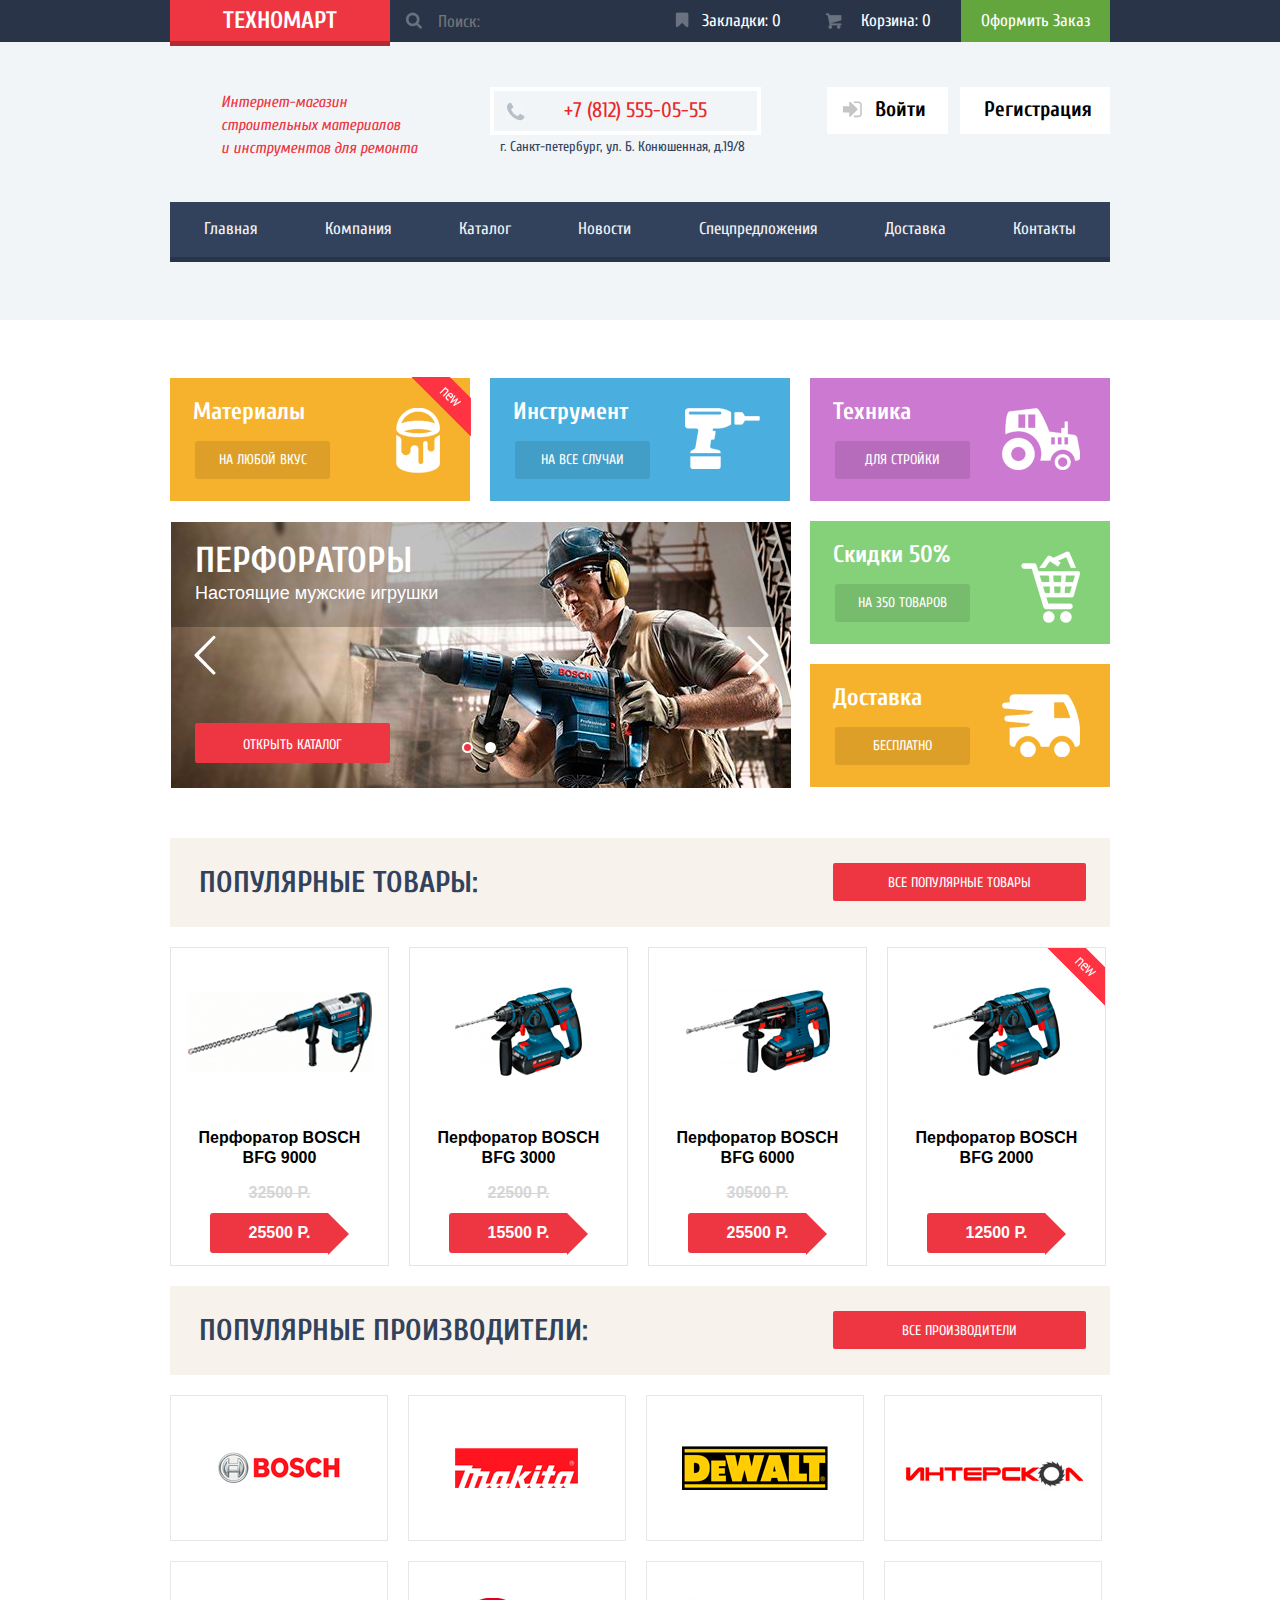
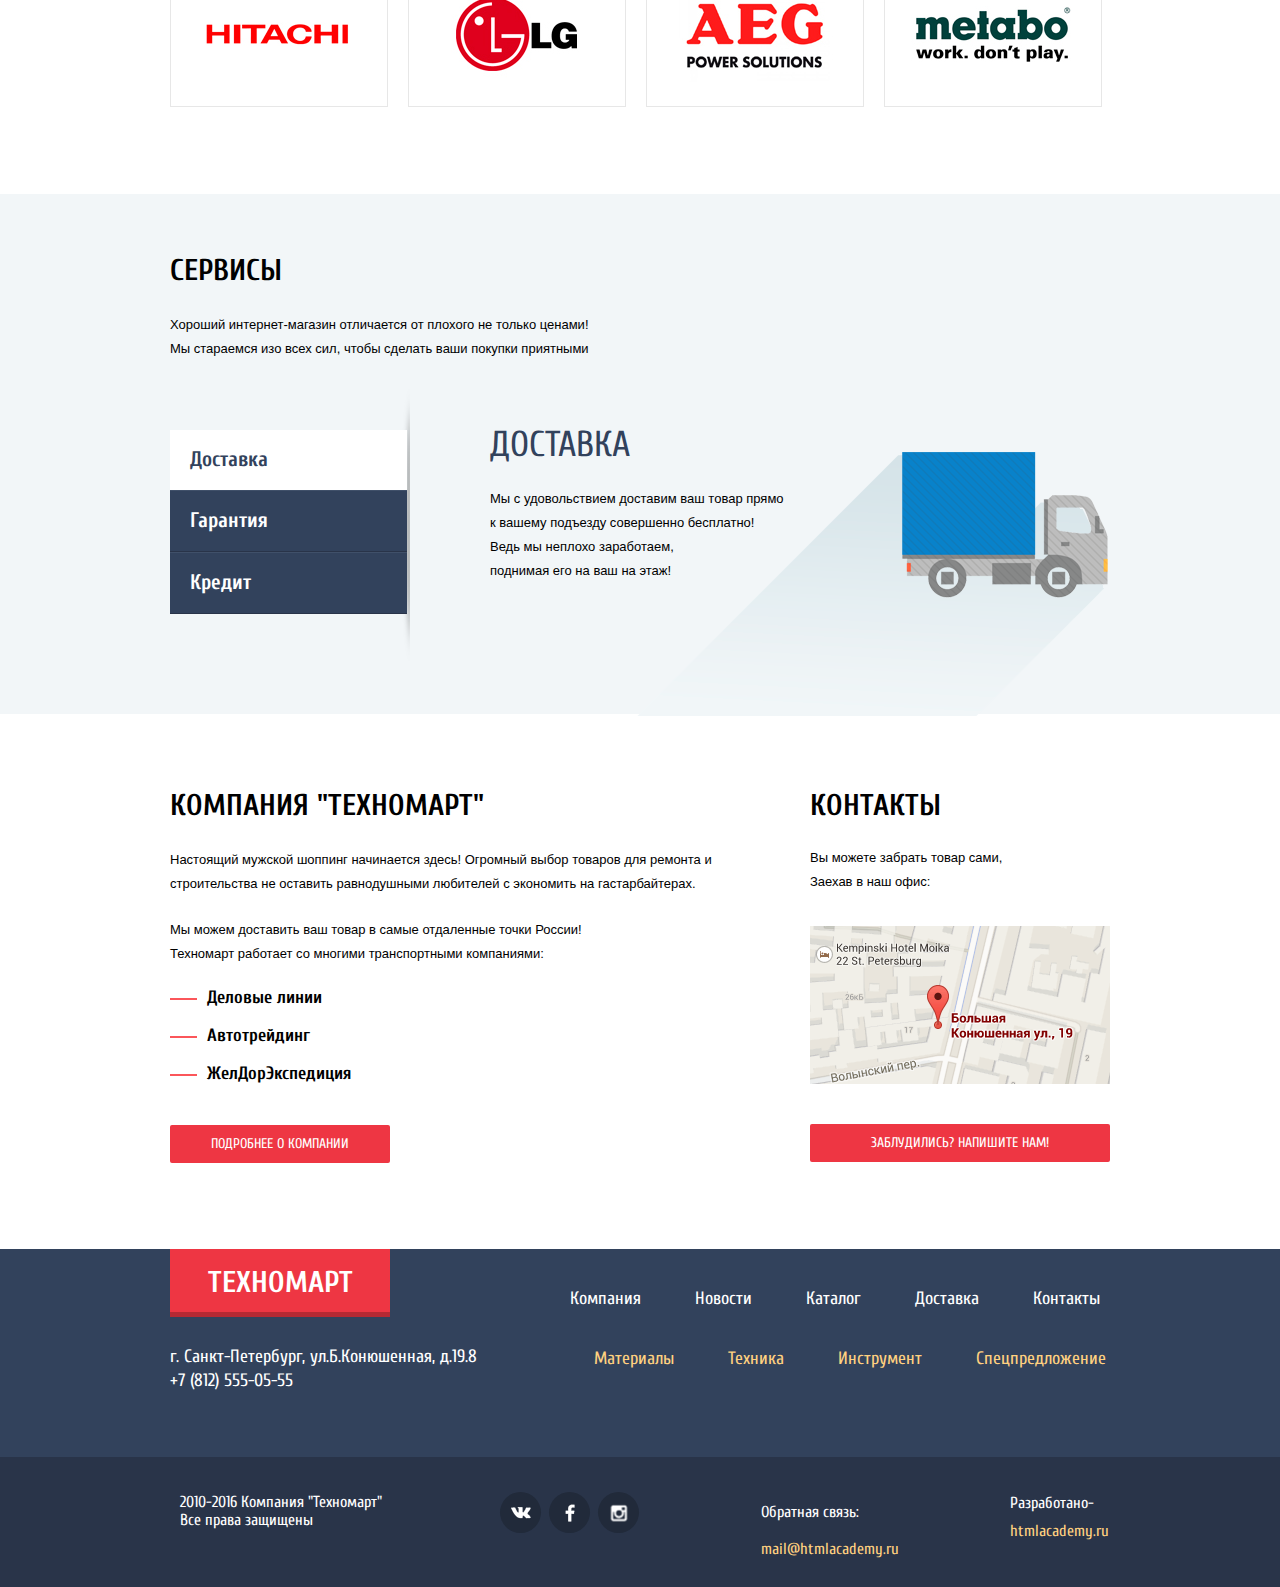
==== index.html @ aa5bd3db "модальную форму и каталог еще не отредактировала" ====
<!DOCTYPE html>
<html lang="ru">
  <head>
    <meta charset="utf-8">
    <title>Техномарт</title>
    <link href='https://fonts.googleapis.com/css?family=Cuprum:400,400italic,700,700italic' rel='stylesheet' type='text/css'>
    <link href='https://fonts.googleapis.com/css?family=PT+Sans&subset=cyrillic' rel='stylesheet' type='text/css'>
    <link rel="stylesheet" href="css/normalize.css">
    <link href="css/style.css" rel="stylesheet">
    
    
  </head>
  <body>
    <header class="header-main">
        <div class="header-top">
            <div class="container">
                <a href="#" class="header-top__logo">Техномарт</a>
                <form action="#" class="header-top__search">
                    <input type="search" placeholder="Поиск:">
                    <input type="submit">
                </form>
                <ul class="header-top__panel">
                    <li>
              <a class="header-top__bookmark" href="#top">Закладки: 0</a>
            </li>
            <li>
              <a class="header-top__basket" href="#">Корзина: 0</a>
            </li>
            <li>
              <a  class="header-top__booking" href="#">Оформить Заказ</a>
            </li>
                </ul>
            </div>
      </div>
            <div class="container clearfix">
                <div class="header-middle__summary">Интернет-магазин<br>строительных материалов<br>и инструментов для ремонта
                </div>
                <div class="header-middle__contact">
                    <div class="header-middle__phone">+7 (812) 555-05-55</div>
                      <p>г. Санкт-петербург, ул. Б. Конюшенная, д.19/8</p>
                    </div>
                <div class="header-middle__making">
                    <div class="header-middle__user">
                      <a href="#"><i class="icon-enter"></i>Войти</a>
                      <a href="#">Регистрация</a>
                    </div>
                </div>
            </div>
        <div class="container">
              <nav class="main-navigation clearfix">
            <ul>
              <li>
                <a href="#">Главная</a>
              </li>
              <li>
                <a href="#">Компания</a>
              </li>
              <li>
                <a href="#">Каталог</a>
              </li>
              <li>
                <a href="#">Новости</a>
              </li>
              <li>
                <a href="#">Спецпредложения</a>
              </li>
              <li>
                <a href="#">Доставка</a>
              </li>
              <li>
                <a href="#">Контакты</a>
            </li>
            </ul>
          </nav>
        </div>
    </header>
    <main class="main-content">
        <div class="container">
        <div class="main-tabs clearfix">
          <div class="main-tabs__left">
              <div class="foto-block__buttons">
                <div class="label">новинка</div>
                <p>Материалы</p>
                <a href="#" class="slogan">На любой вкус</a>
                <img class="button__icon" src="img/fotopickhe-img/bucket.png" width="44" height="65">
              </div>
              <div class="foto-block__buttons">
                <p>Инструмент</p>
                <a href="#" class="slogan">На все случаи</a>
                <img class="button__icon" src="img/fotopickhe-img/drill.png" width="75" height="61">
              </div>
              <div class="foto-block__slider">
                <input type="radio" id="btn-1" name="toggle" checked>
                <input type="radio" id="btn-2" name="toggle">
                <input type="radio" id="btn-3" name="toggle">
                <input type="radio" id="btn-4" name="toggle">
                <div class="slider__paginator">
                  <label for="btn-3"></label>
                  <label for="btn-4"></label>
                </div>
                <div class="slider-controls">
                  <label for="btn-1"></label>
                  <label for="btn-2"></label>
                </div>
                <div class="slider__items">
                  <div class="slider__item">
                    <div class="catalog__info">
                      <h2>ПЕРФОРАТОРЫ</h2>
                      <p>Настоящие мужские игрушки</p>
                    </div>
                      <a href="#" class="btn reveal">Открыть каталог</a>
                  </div>
                  <div class="slider__item">
                    <div class="catalog__info">
                      <h2>Дрели</h2>
                      <p>Соедям на радость</p>
                    </div>
                      <a href="#" class="btn reveal">Открыть каталог</a>
                  </div>
                </div>
              </div>
          </div>
          <div class="main-tabs__right">
            <div class="foto-block__buttons">
                <p>Техника</p>
                <a href="#" class="slogan">Для стройки</a>
                <img class="button__icon" src="img/fotopickhe-img/tractor.png" width="78" height="62">
            </div>    
            <div class="foto-block__buttons">
                <p>Скидки 50%</p>
                <a href="#" class="slogan">На 350 товаров</a>
                <img class="button__icon" src="img/fotopickhe-img/pannier.png" height="72" width="59">
            </div>
            <div class="foto-block__buttons">
                <p>Доставка</p>
                <a href="#" class="slogan">бесплатно</a>
                <img class="button__icon" src="img/fotopickhe-img/car.png" height="63" width="78">
            </div>
          </div>
        </div>
            <div class="main-h2">
                <h2>Популярные товары:</h2>
          <a href="#" class="btn">Все популярные товары</a>
            </div>
            <div class="main-catalog__items">
                <article class="catalog__item">
                  <div class="item__actions">
                    <a class="buy" href="#">КУПИТЬ</a>
                    <a class="bookmark" href="#">В ЗАКЛАДКИ</a>
                  </div>
                  <div class="image"><img src="img/catalog-img1/prod-image1.jpg" height="168" width="218"></div>
                  <a class="name-company" href="#">Перфоратор BOSCH<br>BFG 9000</a>
                  <div class="item__old-price">32500 P.</div>
                  <div class="item__price">25500 P.</div>
                </article>
                <article class="catalog__item">
                  <div class="item__actions">
                    <a class="buy" href="#">КУПИТЬ</a>
                    <a class="bookmark" href="#">В ЗАКЛАДКИ</a>
                  </div>
                    <div class="image"><img src="img/catalog-img1/prod-image2.jpg" height="168" width="218"></div>
                    <a class="name-company" href="#">Перфоратор BOSCH<br>BFG 3000</a>
                    <div class="item__old-price">22500 P.</div>
                    <div class="item__price">15500 P.</div>
                </article>
                <article class="catalog__item">
                  <div class="item__actions">
                    <a class="buy" href="#">КУПИТЬ</a>
                    <a class="bookmark" href="#">В ЗАКЛАДКИ</a>
                  </div>
                    <div class="image"><img src="img/catalog-img1/prod-image3.jpg" height="168" width="218"></div>
                    <a class="name-company" href="#">Перфоратор BOSCH<br>BFG 6000</a>
                    <div class="item__old-price">30500 P.</div>
                    <div class="item__price">25500 P.</div>
                </article>
                <article class="catalog__item">
                    <span class="label">NEW</span>
                    <div class="item__actions">
                      <a class="buy" href="#">КУПИТЬ</a>
                      <a class="bookmark" href="#">В ЗАКЛАДКИ</a>
                    </div>
                      <div class="image"><img src="img/catalog-img1/prod-image2.jpg" height="168" width="218"></div>
                      <a class="name-company" href="#">Перфоратор BOSCH<br>BFG 2000</a>
                      <div class="item__old-price"></div>
                      <div class="item__price">12500 P.</div>
                </article>
            </div>
            <div class="main-h2">
                <h2>Популярные производители:</h2>
                <a href="#" class="btn">Все производители</a>
            </div>
            <div class="main-manufactures">
                <div class="main-manufactures__branded-sign">
                    <a href="#"><img src="img/manufactur-img/manuf-img1.jpg" height="105" width="180" alt="Bosch" ></a>
                </div>
                <div class="main-manufactures__branded-sign">
                    <a href="#"><img src="img/manufactur-img/manuf-img2.jpg" height="105" width="180" alt="Makita" ></a>
                </div>
                <div class="main-manufactures__branded-sign">
                    <a href="#"><img src="img/manufactur-img/manuf-img3.jpg" height="105" width="180" alt="DeWalt" ></a>
                </div>
                <div class="main-manufactures__branded-sign">
                    <a href="#"><img src="img/manufactur-img/manuf-img4.jpg" height="105" width="180" alt="Интерскол" ></a>
                </div>
                <div class="main-manufactures__branded-sign">
                    <a href="#"><img src="img/manufactur-img/manuf-img5.jpg" height="105" width="180" alt="HITACHI" ></a>
                </div>
                <div class="main-manufactures__branded-sign">
                    <a href="#"><img src="img/manufactur-img/manuf-img6.jpg" height="105" width="180" alt="LG" ></a>
                </div>
                <div class="main-manufactures__branded-sign">
                    <a href="#"><img src="img/manufactur-img/manuf-img7.jpg" height="105" width="180" alt="AEG" ></a>
                </div>
                <div class="main-manufactures__branded-sign">
                    <a href="#"><img src="img/manufactur-img/manuf-img8.jpg" height="105" width="180" alt="METABO" ></a>
                </div>
            </div>
        </div>  
        <div class="main-services clearfix">
          <div class="container">
            <div class="services__descr">
              <h2>Сервисы</h2>
                        <p>Хороший интернет-магазин отличается от плохого не только ценами!<br>Мы стараемся изо всех сил, чтобы сделать ваши покупки приятными</p>
            </div>
            <div class="services__menu">
                           <input type="radio" id="btn-5" name="switch" checked>
                           <input type="radio" id="btn-6" name="switch">
                           <input type="radio" id="btn-7" name="switch">
                        <div class="services-controls">
                           <label for="btn-5">Доставка</label>
                           <label for="btn-6">Гарантия</label>
                           <label for="btn-7">Кредит</label>
                        </div>    
            
              <div class="services__items clearfix">
                <div class="services__item">
                            <h2>ДОСТАВКА</h2>
                            <p>Мы с удовольствием доставим ваш товар прямо<br>к вашему подъезду совершенно бесплатно!<br>Ведь мы неплохо заработаем,<br>поднимая его на ваш на этаж!</p>
                            <img src="img/services-img/shedow.png" class="shedow">
                            <img src="img/services-img/shipping.png" height="146" width="206" class="figure">
                </div>
                <div class="services__item">
                          <h2>ГАРАНТИЯ</h2>
                          <p>Если купленный у нас товар поломается или заискрит,<br>а также в случае пожара, справоцированного его возгаранием,<br>вы всегда можете быть уверены в нашей гарантии. Мы обменяем<br>сгоревший товар на новый.<br>Дом уже востановите как-нибудь сами.</p>
                          <img src="img/services-img/shedow2.png" class="shedow">
                          <img src="img/services-img/100.png" height="172" width="170" class="figure">
                </div>
                <div class="services__item">
                          <h2>КРЕДИТ</h2>
                          <p>Залесть в долговую яму стало проще!<br>Кредитные консультанты придут вам на помощь.</p>
                          <a href="#" class="btn application">отправить заявку</a>
                          <img src="img/services-img/shedow3.png" class="shedow">
                          <img src="img/services-img/mani.png" height="184" width="181" class="figure">
                </div>
              </div>
            </div>
              
          </div>
        </div>
            <section lass="clearfix">
                <div class="container">
                    <div class="main__left-block main__about-company">
                        <h2>КОМПАНИЯ "ТЕХНОМАРТ"</h2>
                <p>Настоящий мужской шоппинг начинается здесь! Огромный выбор товаров для ремонта и<br> строительства не оставить равнодушными любителей с экономить на гастарбайтерах.</p>
                <p>Мы можем доставить ваш товар в самые отдаленные точки России!<br>Техномарт работает со многими транспортными компаниями:</p>
                <ul class="list-styled">
                  <li>
                    <a href="#">Деловые линии</a>
                  </li>
                  <li>
                    <a href="#">Автотрейдинг</a>
                  </li>
                  <li>
                    <a href="#">ЖелДорЭкспедиция</a>
                  </li>
                </ul>
                  <a class="btn compani" href="#">ПОДРОБНЕЕ О КОМПАНИИ</a>
                    </div>
                    <div class="main__right-block">
                        <h2>КОНТАКТЫ</h2>
                        <p>Вы можете забрать товар сами,<br>Заехав в наш офис:</p>
                        <img class="js-open-map" src="img/map.png" height="158" width="300" ait="Карта">
                        <a class="btn write_us" href="#">ЗАБЛУДИЛИСЬ? НАПИШИТЕ НАМ!</a>
                    </div>
                </div>
            </section>
    </main>
    <footer class="main-footer">
        <div class="container  clearfix">
            <div class="contact-information">
                <a href="#" class="contact-information__logo">Техномарт</a>
                <div class="contact-information__address">г. Санкт-Петербург, ул.Б.Конюшенная, д.19.8<br>+7 (812) 555-05-55</div>
            </div>
            <div class="main-footer__menu clearfix">
                <div class="main-footer__menu__top">
                    <ul>
                        <li>
                            <a href="#">Компания</a>
                        </li>
                        <li>
                            <a href="#">Новости</a>
                        </li>
                        <li>
                            <a href="#">Каталог</a>
                        </li>
                        <li>
                            <a href="#">Доставка</a>
                        </li>
                        <li>
                            <a href="#">Контакты</a>
                        </li>
                    </ul>
                </div>
                <div class="main-footer__menu__bottom">
                    <ul>
                        <li>
                            <a href="#">Материалы</a>
                        </li>
                        <li>
                            <a href="#">Техника</a>
                        </li>
                        <li>
                            <a href="#">Инструмент</a>
                        </li>
                        <li>
                            <a href="#">Спецпредложение</a>
                        </li>
                    </ul>
                </div>
            </div>
        </div>
        <div class="bottom-footer clearfix">
            <div class="container">
                <div class="bottom-footer__informaition">
                    <p>2010-2016 Компания "Техномарт"<br>
            Все права защищены</p>
                </div>
                <div class="informaition__share">
            <a class="social social-vk" href="#"></a>
            <a class="social social-fb" href="#"></a>
            <a class="social social-in" href="#"></a>
                </div>
                <div class="informaition__contact">
                    <p>Обратная связь:</p>
            <a href="#">mail@htmlacademy.ru</a>
                </div>
                <div class="informaition__author">
                    <p>Разработано-</p>
            <a href="#">htmlacademy.ru</a>
                </div>
            </div>
        </div>
    </footer>
      <div class="modal-content">
        <button class="modal-content__close" type="button" title="Закрыть">Закрыть</button>
        <form class="" action="#" method="post">
          <div class="modal-content__top">
            <div class="modal-content__login">
              <p>Ваше имя:</p>
              <input type="text" name="login-name" placeholder="Представтесь пожалуйста" required>
            </div>
            <div class="modal-content__email">
              <p>Ваш e-mail:</p>
              <input type="email" name="email" placeholder="Для отправки ответа" required>
            </div>
           
            <div class="modal-content__letter">
              <p>Текст письма:</p>
              <textarea name="letter" cols="63" rows="5" placeholder="В свободной форме"></textarea> 
            </div>
          </div>
          <div class="modal-content__lower">
            <button class="btn modal-content__send" type="submit" title="Отправить">Отправить</button>
          </div>
        </form>
      </div>
      <div class="modal-big-map">
          <div class="map1">
            <image src="img/maps-img/map1.jpg" width="970" height="476"> 
          </div>
          <div class="map2">
            <image src="img/maps-img/map2.jpg" width="970" height="476">
          </div>
          <button class="big-map-close" type="button" title="Закрыть">Закрыть</button> 
      </div>
      <script src="js/modal.js"></script>
  </body>
---- css/style.css ----
html,
body {
	min-width: 1122px;
	margin: 0;
    padding: 0;
    font-size: 16px;
	line-height: 23px;
    font-weight: normal;
    font-family: "Cuprum","PT Sans", "Arial", sans-serif;
}

.clearfix::after {
  content: "";

  display: table;
  clear: both;
}
.container {
	width: 940px;
	padding: 0 10px;
    margin: 0 auto;
}
/*css для index*/
.header-main {
	min-height: 320px;
	margin-bottom: 58px;
	background-color: #f1f5f7;
}.header-top {
	height: 42px;
	margin-bottom: 40px;
	background-color: #293449;
}
.header-top__logo {
	float: left;
	display: block;
	width: 220px;
	height: 32px;
	font-size: 24px;
	line-height: 24px;
	font-weight: bold;
	padding-top: 9px;
	text-decoration: none;
	text-align: center;
	text-transform: uppercase;
	color: #ffffff;
	background-color: #ee3643;
	border-bottom: 5px solid #b52933;
}
.header-top__logo:hover {
	background-color: #ca2c37;
	border-bottom: 5px solid #9a212a;
}
.header-top__logo:active {
	background-color: #ba2732;
	border-bottom: 5px solid #8e1e26;
}
.header-top__search {
	float: left;
	position: relative;
	font-size: 17px;
	line-height: 18px;
	
}
.header-top__search input[type="submit"] {
    position: absolute;
    top: 12px;
    left: 15px;
    padding-top: 13px;
    padding-left: 15px;
    text-indent: -1000px;
    background: #293449 url("../img/sprite/sprite.png") no-repeat;
    width: 17px;
    height: 17px;
    background-position: -5px -293px;
    border: none;
    opacity: 0.3;
 }
   
.header-top__search input[type="search"] {
	height: 42px;
	width: 247px;
	padding-left: 48px;
	outline: none;
	font-size: 17px;
	line-height: 18px;
	font-family: "Cuprum", "Arial", sans-serif;
    font-weight: normal;
	background-color: #293449;
	border: none;
	color: #fff;
}

.header-top__search input[type="search"]:hover {
	background-color: #212a3a;
	opacity: 1;
}

.header-top__search input[type="search"]:focus {
	background-color: #fff;
	color: #000;
}

input[type="search"]:hover + input[type="submit"] {
	width: 17px;
    height: 17px;
	background: #212a3a url("../img/sprite/sprite.png") no-repeat;/*#293449*/
	background-position: -5px -293px;
    opacity: 1; 
}
input[type="search"]:focus + input[type="submit"] {
	width: 17px;
    height: 17px;
	background: #fff url("../img/sprite/sprite.png") no-repeat;
    background-position: -5px -320px;
	opacity: 1; 
	
}
.header-top__panel {
	float: right;
	list-style: none;
    font-size: 0;
    padding:0;
}
.header-top__panel li {
	display: inline-block;
	font-size: 17px;
	line-height: 18px;
	vertical-align: top;
	
}
.header-top__panel a {
	display: block;
	position: relative;
	height: 42px;
	box-sizing: border-box;
	padding-top: 12px;
	padding-right: 30px;
    padding-left: 50px;
	color: #ffffff;
	text-decoration: none;
	background-color: #293449;
	
}
.header-top__panel .active-basket a {
	background-color: #ee3643;
	padding-right: 18px;
}
.header-top__panel a:hover {
	background-color: #212a3a;
}
.header-top__panel a:active{
	color: #85898f;
	background-color: #161d29;
}

.header-top__panel .header-top__booking {
	padding-left: 20px;
	padding-right: 20px;
	background-color: #63a63e;
}
.header-top__panel .header-top__booking:hover {
	background-color: #5fbb2d;
}
.header-top__panel .header-top__booking:active {
	color: #a4bf94;
	background-color: #518534;
}
.header-top__bookmark::before {
	content: "";
	position: absolute;
	top: 12px;
	left: 23px;
	width: 14px;
    height: 16px;
	background: #293449 url("../img/sprite/sprite.png") no-repeat; 
	background-position: -5px -31px;
	opacity: 0.3;
}
.header-top__basket::before {
	content: "";
	position: absolute;
	top: 13px;
	left: 14px;
	width: 17px;
    height: 16px;
	background: #293449 url("../img/sprite/sprite.png") no-repeat; 
	background-position: -5px -5px;
    opacity: 0.3;
}
.active-basket .header-top__basket::before  {
	content: "";
	position: absolute;
	top: 14px;
	left: 14px;
	width: 17px;
    height: 16px;
	background: #ee3643 url("../img/sprite/sprite.png") no-repeat;
    background-position: -5px -5px;
    opacity: 0.3;
}
.header-top__bookmark:hover::before {
    opacity: 1;
}
.header-top__basket:hover::before  {
	background-color: #212a3a;
	opacity: 1;
}
.active-basket .header-top__basket:hover::before {
	background-color: #212a3a;
}
.active-basket .header-top__basket:active::before {
	background-color: #161d29;
}
.header-top__bookmark:active::before {
    opacity: 0.3;
    color: #73777f;
}
.header-top__basket:active::before  {
    opacity: 0.3;
    color: #73777f;
}
.header-middle__summary {
	float: left;
	width: 280px;
	min-height: 110px;
	box-sizing: border-box;
	padding-top: 9px;
	padding-left: 51px;
	margin-right: 20px; 

	font-size: 16px;
	line-height: 23px;
	font-family: "Cuprum", "Arial", sans-serif;
	font-style: italic;
	color: #ee3643;
	
}
.header-middle__contact {
	float: left;
	width: 300px;
	min-height: 120px;
	margin-right: 20px;
	font-size: 14px;
    line-height: 24px;
	
}
.header-middle__phone {
	position: relative;
	display: block;
	width: 173px;
	height: 31px;
	padding-left: 70px;
	padding-right: 20px;
	margin-left: 20px;
	margin-top: 5px;
	font-size: 21px;
	line-height: 20px;
	padding-top: 9px;
	border: 4px solid #ffffff;
	color: #e9292a;
}
.header-middle__phone::before {
	content: "";
	position: absolute;
	top: 11px;
	left: 12px;
	width: 19px;
    height: 19px;
	background: #f2f6f8 url("../img/sprite/sprite.png");
	background-position: -5px -242px;
	
}
.header-middle__contact p {
	font-size: 14px;
	line-height: 24px;
	margin: 0;
	padding: 0;
	padding-left: 30px;
	color: #32425c;
}
.header-middle__making {
	float: right;
	width: 307px;
	min-height: 120px;
	font-size: 0;
   
}

.header-middle__user {
	float: right;
	font-size: 21px;
    line-height: 18px;
    margin-top: 5px;

}
.header-middle__user a {
	display: inline-block;
	vertical-align: top;
	position: relative;
	width: 73px;
	height: 34px;
	font-size: 21px;
	line-height: 18px;
	font-family: "Cuprum", "Arial", sans-serif;
	font-weight: bold;
	padding-left: 48px;
	padding-top: 13px;
	margin-right: 7px;

	text-decoration: none;
	color: #000000;
	background-color: #ffffff;
}
.header-middle__user a:last-child {
	width: 126px;
	padding-left: 24px;
	margin-right: 0;
}
.header-middle__user a:hover {
    color: #f0515c;
}
.header-middle__user a:active {
    color: #b2b2b2;
}
.header-middle__user .icon-enter::before {
	content: "";
	position: absolute;
	top: 14px;
	left: 15px;
	background: #fff url("../img/sprite/sprite.png") no-repeat;
	width: 20px;
    height: 17px;
    background-position: -5px -134px;
	
}
.header-middle__user a:nth-child(1):hover .icon-enter::before {
	content: "";
	position: absolute;
	top: 14px;
	left: 14px;
	width: 20px;
    height: 17px;
	background: #fff url("../img/sprite/sprite.png") no-repeat;
	background-position: -5px -161px;
	
}
.header-middle__user a:nth-child(1):active .icon-enter::before {
	content: "";
	position: absolute;
	top: 14px;
	left: 14px;
	background: #fff url("../img/sprite/sprite.png") no-repeat;
	width: 20px;
    height: 17px;
    background-position: -5px -134px;
	
}
.header-middle__users {
	position: relative;
	width: 307px;
	color: #000000;
	background-color: #ffffff;
}
.user-man {
	float: left;
    width: 240px;
    height: 47px;
    color: #000000;
	background-color: #ffffff;
}
.user-logout {
	float: right;
    width:  60px;
    background-color: #ffffff;
}
.user-man p {
	padding-left: 46px;
	
	padding-top: 14px;
    padding-bottom: 15px;
	margin: 0px;
	font-size: 21px;
	line-height: 18px;
	font-family: "Cuprum", "Arial", sans-serif;
	box-sizing: border-box;
	
}
.user-man:active p {
	color: #b2b2b2;
}
.user-man .icon-man {
    content: "";
    position: absolute;
    top: 14px;
    left: 14px;
    width: 20px;
    height: 18px;
    background: #fff url("../img/sprite/sprite.png");
    background-position: -5px -347px;
}    
.user-logout .icon-logout {
	content: "";
    position: absolute;
    top: 15px;
    right: 10px;
    width: 21px;
    height: 17px;
    background: #fff url("../img/sprite/sprite.png");
    background-position: -5px -188px;
    
}
.user-man:hover .icon-man {
    content: "";
    position: absolute;
    top: 14px;
    left: 14px;
    width: 20px;
    height: 18px;
    background: #fff url("../img/sprite/sprite.png");
    background-position: -5px -375px;
    
}
.user-logout:hover .icon-logout {
	content: "";
    position: absolute;
    top: 15px;
    right: 10px;
    width: 21px;
    height: 17px;
    background: #fff url("../img/sprite/sprite.png");
    background-position: -5px -215px;

}

.user-man:active .icon-man {
    content: "";
    position: absolute;
    top: 14px;
    left: 14px;
    width: 20px;
    height: 18px;
    background: #fff url("../img/sprite/sprite.png");
    background-position: -5px -347px;
}
.user-logout:active .icon-logout {
	content: "";
    position: absolute;
    top: 15px;
    right: 10px;
    width: 21px;
    height: 17px;
    background: #fff url("../img/sprite/sprite.png");
    background-position: -5px -188px;
}
.header-middle__data {
	width: 300px;
	height: 42px;
	padding: 0px;
	margin: 0px;
	
}
.header-middle__data ul {
    list-style-type: disc;
}
.header-middle__data li {
	display: inline-block;
	vertical-align: top;
	margin-left: 17px;
    margin-top: 10px;
   
}
.header-middle__data a {
	position: relative;
	padding-right: 17px;
	font-size: 16px;
	line-height: 18px;
	font-family: "Cuprum", "Arial", sans-serif;
	color: #32425c;
}
.header-middle__data a.dot::after {
	content: "";
    position: absolute;
    top: 7px;
    right: 0;
    border: 2px solid #000;
    border-radius: 50%;
}
.header-middle__data a:hover {
    color: #ee434f;
}
.header-middle__data a:active{
    color: #b7bfc8;
}
.main-navigation {
	clear: both;
	height: 55px;
	margin-bottom: 60px;
	border-bottom: 5px solid #293449;
	background-color: #32425c;
	
}
.main-navigation ul {
	display: flex;
	justify-content: space-around;
    margin: 0;
    padding: 0;
    list-style: none;
    font-size: 0;
}
.main-navigation li {
	
	font-size: 17px;
	line-height: 17px;
	vertical-align: top;
}
.main-navigation a {
	display: block;
	height: 55px;
	padding-top: 18px;
	color: #f1f1f3;
	text-decoration: none;
	padding-left: 29px;
	padding-right: 29px;
	
	box-sizing: border-box;
}

.main-navigation a:hover {
	background-color: #293449;
}
.main-navigation a:active {
	color: #8e939c;
	background-color: #1d2739;
}
.main-content {
	margin-top: 20px;
	background-color: #ffffff;
}
.main-tabs {
	
	min-height: 410px;
	margin-bottom: 50px;
	font-size:0;
	
}
.main-tabs__left {
	float: left;
	width: 620px;
}
.main-tabs__right {
	float: right;
	width: 300px;
}
.foto-block__buttons {
	display: inline-block;
	vertical-align: top;
	position: relative;
    width: 300px;
	height: 123px;
	margin-bottom: 20px;
	font-size: 14px;
	line-height: 18px;
	color: #ffffff;
}
.main-tabs__left .foto-block__buttons:first-child {
	margin-right: 20px;
	background-color: #f6b22d;
	
}
.main-tabs__left .foto-block__buttons:nth-child(2){
    background-color: #4aafde;
}
.main-tabs__right .foto-block__buttons:first-child{
    background-color: #cc79d1;
}
.main-tabs__right .foto-block__buttons:nth-child(2){
    background-color: #85d179;
}
.main-tabs__right .foto-block__buttons:last-child {
	margin-bottom: 0;
	background-color: #f6b22d;
}
.foto-block__slider {
	display: block;
	width: 621px;
	height: 267px;
	margin-right: 20px;
	
}   

.slider__items {
	display: block;
	position: relative;
	
}

.slider__item {
	width: 621px;
	height: 267px;
	background-repeat: no-repeat;
	background-position: 100% 100%;
}
.catalog__info {
    padding: 25px 0 0 25px;
}
.catalog__info h2 {
	padding: 0;
	margin: 0;
   font-size: 36px;
   line-height: 30px;
   font-family: "Cuprum", "Arial", sans-serif;
   font-weight: bold; 
   color: #fff;
}
.catalog__info p {
   font-size: 18px;
   line-height: 19px;
   font-family: "PTSans", "Arial", sans-serif; 
   margin-top: 8px;
   color: #fff;
}
.btn {
	display: block;
	text-align: center;
	text-decoration: none;
	text-transform: uppercase;
    font-size: 14px;
    line-height: 18px;
    font-family: "Cuprum", "Arial", sans-serif;
	background-color: #ee3643;
	color: #fff;
	border-radius: 2px;
}
.slider__item .reveal {
	width: 195px;
	height: 27px;
	padding-top: 13px;
	margin: 120px 0 0 25px;
}
.slider__item .btn:hover {
	background-color: #ca2c37;
}
.slider__item .btn:active{
	background-color: #ba2732;
}
.slider__item:nth-child(1) {
	background-image: url("../img/slider/slider1.jpg");
	
}
.slider__item:nth-child(2) {
	background-image: url("../img/slider/slider2.jpg");
}
.slider__item {
	display: none;
}
#btn-1:checked ~ .slider__items .slider__item:nth-child(1) {
  display: block;
}

#btn-2:checked ~ .slider__items .slider__item:nth-child(2) {
  display: block;
}
#btn-3:checked ~ .slider__items .slider__item:nth-child(1) {
  display: block;
}
#btn-4:checked ~ .slider__items .slider__item:nth-child(2) {
  display: block;
}
#btn-1:checked ~ .slider-controls label[for="btn-1"],
#btn-2:checked ~ .slider-controls label[for="btn-2"],
#btn-3:checked ~ .slider-controls label[for="btn-1"],
#btn-4:checked ~ .slider-controls label[for="btn-2"] {
	background-color: #ee3643;

}

.foto-block__slider {
	position: relative;
}
.foto-block__slider input[type="radio"] {
	display: none;
}
.slider__paginator label {
	position: absolute;
	z-index: 20;
	cursor: pointer;
}
.slider__paginator label:nth-child(1) {
	top: 114px;
	left: 24px;
	background-image: url("../img/slider/sprite.png");
	width: 22px;
    height: 40px;
    background-position: -5px -5px;
}
.slider__paginator label:nth-child(2) {
	top: 114px;
	right: 22px;
	background-image: url("../img/slider/sprite.png");
	width: 22px;
    height: 40px;
    background-position: -5px -55px;
}

.slider-controls {
	position: absolute;
	bottom: 23px;
	left: 46%;
	z-index: 20;

}

.slider-controls label {
  display: inline-block;
  width: 7px;
  height: 7px;
  margin: 0 6px;
  vertical-align: top;
  background: #fff;
  border: 2px solid white;
  border-radius: 50%;
  cursor: pointer;
}


.sprite {
    background-image: url("../img/slider/sprite.png");
    background-repeat: no-repeat;
    display: block;
}

.sprite--icon-left {
    width: 22px;
    height: 40px;
    background-position: -5px -5px;
}

.sprite--icon-right {
    width: 22px;
    height: 40px;
    background-position: -5px -55px;
}

.foto-block__buttons p {
	position: absolute;
	left: 23px;
	top: -5px;
	font-size: 24px;
	line-height: 30px;
    font-weight: bold;
}
.foto-block__buttons  .button__icon {
	position: absolute;
	top: 30px;
	right: 30px;
}
.foto-block__buttons .slogan {
	position: absolute;
	display: block;
    left: 25px;
    bottom: 22px;
    width: 135px;
    height: 28px;
    text-decoration: none;
    text-transform: uppercase;
    border-radius: 3px;
    text-align: center;
    padding-top: 10px;
    background-color: rgba(0,0,0,0.1);
    color: #fff;
 }
.foto-block__buttons .slogan:hover {
    background-color: rgba(0,0,0,0.2);
} 
.foto-block__buttons .slogan:active {
    background-color: rgba(0,0,0,0.3);
} 

.main-h2 {
    min-height: 89px;
    margin-bottom: 20px;
    font-weight: normal;
    font-family: "Cuprum","PT Sans", "Arial", sans-serif;
    background-color: #f7f3ec;
    
}
.main-h2 h2 {
	float: left;
	font-size: 30px;
	line-height: 30px;
	margin-left: 29px;
	margin-top: 30px;
	text-transform: uppercase;
	color: #32425c;
}
.main-h2 a {
	float: right;
	width: 253px;
	height: 27px;
    margin-top: 25px;
	margin-right: 24px;
	padding-top: 11px;
	border-radius: 2px;
	
}
.main-h2 a:hover {
    background-color: #ca2c37;
}
.main-h2 a:active {
    background-color: #ba2732;
}
.main-catalog__items {
	min-height: 318px;
	margin-bottom: 20px;
	font-size:0;
	background-color: #ffffff;
}
.catalog__item {
	position: relative;
	display: inline-block;
	vertical-align: top;
	width: 217px;
	height: 317px;
	font-size: 16px;
	line-height: 20px;
	font-weight: bold;
	font-family: "PTSans", "Arial", sans-serif;
	margin-right: 20px;
	border: 1px solid #e5e5e5;
	text-align: center;
	overflow: hidden;
}
.catalog__item:nth-child(4) {
	margin-right: 0;
}
.catalog__item:hover {
	box-shadow: 
	           0 0 20px 0 #eff0f1,
	           0 5px 30px 0 #cfd2d6,
	           0 10px 40px 0 #abafb8;
	
}
.label {
	position:absolute;
    top: -1px;
    right: -1px;
    width: 60px;
    height: 60px;
    text-indent: -1000px;
    overflow: hidden;
    z-index: 20;
    background: url("../img/icon-exit/label3.png") no-repeat 0 0;
}
.catalog__item a {
	display: block;
	min-height: 20px;
    padding:0 20px;
    margin-top: 7px;
    margin-bottom: 15px;
    font-size: 16px;
    text-decoration: none;
    color: #000000;
}
.item__old-price{
	height: 20px;
    margin-top: 15px;
    margin-bottom: 10px;
    text-decoration: line-through; 
    color: #d6d6d6;
}
.item__price {
	position: relative;
    width: 80px;
    margin: 10px auto;
    margin-bottom: 20px;
    padding: 10px 30px;
    color: white;
    background: #ee3643;
    border-radius: 3px;
}
.item__price:after {
	content: "";
    position: absolute;
    top: 0;
    right: -20px;
    width: 0;
    height: 0;
    border: 21px solid white;
    border-left-color: #ee3643;
}
.catalog__item .item__actions {
    display:none;
}
.catalog__item:hover .item__actions {
	display: block;
}
.main-manufactures {
	min-height: 310px;
	margin-bottom: 67px;
	font-size:0;
	
}
.main-manufactures__branded-sign {
	display: inline-block;
	vertical-align: top;
	width: 180px;
	height: 104px;
	padding: 20px 18px;
	margin-right: 20px;
	margin-bottom: 20px;
	border: 1px solid #e7e7e7;
	background-color: #ffffff;
}
.main-manufactures__branded-sign:nth-child(4n) {
	margin-right: 0;
}
.main-manufactures__branded-sign:hover {
    box-shadow: 0 0 20px 0 #eff0f1,
	            0 5px 30px 0 #cfd2d6,
	            0 10px 40px 0 #abafb8;
}
.main-manufactures__branded-sign:active {
	background-color: rgba(255,255,255,0.3);
	box-shadow: 0 0 5px 0 #eff0f1,
	            0 5px 10px 0 #cfd2d6,
	            0 5px 10px -10px #aaafb7;
}
.main-manufactures__branded-sign a {
	text-decoration: none;
}

.main-services {
	min-height: 520px;
	background-color: #f2f6f8;
}
.services__descr {
	width: 940px;
	min-height: 140px;
	margin-bottom: 15px;
	padding-top: 40px;
}
.services__descr h2 {
	font-size: 30px;
	line-height: 24px;
    color: #000000;
    font-weight: bold;
    margin-bottom: 30px;
    text-transform: uppercase;
}
.services__descr p{
	font-size: 13px;
	line-height: 24px;
	font-weight: normal;
	font-family: "PTSans", "Arial", sans-serif;
	color: #000000;
    
}

.services__menu {
	position: relative;
	width: 940px;
	padding-top: 41px;
	min-height: 231px;
	margin-right: 20px;
	margin-bottom: 46px;
	background: url("../img/services-img/line2.png") no-repeat 230px 0px;

}
.services-controls label {
	display: block;
	width: 217px;
	height: 46px;
	padding-left: 20px;
	padding-top: 14px; 
	font-size: 21px;
    line-height: 30px;
    font-family: "Cuprum", "Arial", sans-serif;
    font-weight: bold;
	
    cursor: pointer;
	border-top: 1px solid #405069;
	border-bottom: 1px solid #293449;
	color: #ffffff;
	background-color: #32425c;
}
.services__menu  label:hover {
	background-color: #293449;
}
.services__menu  label:active {
	color: #32425c;
	background-color: #ffffff;

}
.services__menu input[type="radio"] {
	display: none;
}

.services__items {
	position: absolute;
	top: 0;
	left: 300px;
	width: 620px;
	height: 271px;
	padding-top: 40px;
	margin-bottom: 46px;

}
.services__item  {
	width: 600px;
	height: 271px;
	padding-left: 20px;
	padding-top: 4px;

}
.services__item h2 {
    font-size: 36px;
	line-height: 24px;
    font-weight: normal;
    color: #32425c;
    margin-top: 0;
}
.services__item p {
    font-size: 13px;
	line-height: 24px;
    font-weight: normal;
    font-family: "PTSans", "Arial", sans-serif;
    color: #000000;
}
.services__item  .figure {
    position: absolute;
    top: 63px;
    left: 432px;
    z-index: 30;
}
.services__item:nth-child(2) .figure {
	left: 475px;
	top: 44px;
    
}
.services__item:nth-child(3) .figure {
	left: 485px;
    top: 40px;
}	   
.services__item .shedow {
	position: absolute;
	top: 66px;
	left: 167px;
	z-index: 20;
}
.services__item:nth-child(2) .shedow  {
   	top: 59px;
	left: 253px;
	
}
.services__item:nth-child(3) .shedow  {
    left: 200px;
	top: 40px;
}
.services__item .application {
	width: 195px;
	height: 28px;
	margin-top: 30px;
	padding-top: 10px;
	border-radius: 2px;
}
.services__item .application:hover {
    background-color: #ca2c37;
}
.services__item .application:active {
    background-color: #ba2732;
}
.services__item {
	display: none;
} 

#btn-5:checked ~ .services__items  .services__item:nth-child(1) {
    display: block;
}

#btn-6:checked ~ .services__items  .services__item:nth-child(2) {
    display: block;
}
#btn-7:checked ~ .services__items .services__item:nth-child(3) {
  display: block;
    
}
#btn-5:checked ~ .services-controls label[for="btn-5"],
#btn-6:checked ~ .services-controls label[for="btn-6"],
#btn-7:checked ~ .services-controls label[for="btn-7"] {
	background-color: #fff;
	color: #32425c;
	border-top: #fff;
	border-bottom: #fff;
}

.main__left-block {
	float:left;
	width: 550px;
	min-height: 450px;
	margin-right: 10px;
	padding-top: 55px;
	margin-bottom: 30px;

}
.main__left-block h2 {
	font-size: 30px;
	line-height: 24px;
	margin-bottom: 30px;
	color: #000000;
    
}
.main__left-block p {
	font-size: 13px;
	line-height: 24px;
    font-weight: normal;
    font-family: "PTSans", "Arial", sans-serif;
    margin-bottom: 22px;
    color: #000000;
}
.main__left-block p:last-child {
	margin-bottom: 20px;
}
ul.list-styled {
	padding: 0;
	margin: 0;
	margin-bottom: 10px;
	
}
.list-styled li {
	padding-left: 0;
	font-size: 18px;
	line-height: 20px;
    font-weight: bold;
    margin-bottom: 18px;
	list-style: none;
}
.list-styled a::before {
	content: "";
	position: absolute;
	top: 10px;
	left: 0;
	display: block;
	width: 25px;
	border: 1px solid #fb565a;
	
}
	
.list-styled a {
	display: block;
	position: relative;
	margin: 0 0;
	padding-left: 37px;
	text-decoration: none;
	color: #000000;
       
}
.main__left-block .compani {
    width:  220px;
    height: 28px;
    padding-top: 10px;
    margin-top: 41px;
    border-radius: 2px;
}
.main__left-block .btn-compani:hover {
    background-color: #ca2c37;
}
.main__left-block .btn-compani:active {
    background-color: #ba2732;
}
.main__right-block {
	float: right;
	width: 300px;
	min-height: 355px;
	padding-top: 55px;
	padding-left: 80px;
	
}
.main__right-block h2 {
	font-size: 30px;
	line-height: 24px;
	margin-bottom: 28px;
	color: #000000;
}
.main__right-block p {
	font-size: 13px;
	line-height: 24px;
    font-weight: normal;
    font-family: "PTSans", "Arial", sans-serif;
    margin-bottom: 32px;
    color: #000000;
}
.main__right-block .write_us {
	width: 300px;
	height: 28px;
	padding-top: 10px;
	margin-top: 33px;
	border-radius: 2px;

}
.main__right-block a:hover {
    background-color: #ca2c37;
}
.main__right-block a:active {
    background-color: #ba2732;
}
.main-footer {
	clear: both;
	background-color: #32425c;
}
.contact-information{
	float: left;
    width: 360px;
    min-height: 208px;
}
.contact-information__logo {
	display: block;
	width: 220px;
	height: 44px;
	font-size: 30px;
	line-height: 30px;
	font-family: "Cuprum", "Arial", sans-serif;
	font-weight: bold;
	padding-top: 19px;
	text-decoration: none;
	text-align: center;
	text-transform: uppercase;
	color: #ffffff;
	background-color: #ee3643;
	border-bottom: 5px solid #b52933;
}
.contact-information__address {
	font-size: 18px;
	line-height: 24px;
	padding-top: 28px;
	font-family: "Cuprum", "Arial", sans-serif;
	font-weight: normal;
	color: #ffffff;
}
.contact-information__address .phone {
	font-size: 18px;
	line-height: 24px;
	padding-top: 30px;
	font-family: "Cuprum", "Arial", sans-serif;
	font-weight: bold;
	color: #ffffff;
}

.main-footer__menu {
    float: right;
    width: 580px;
    min-height: 192px;
}
.main-footer__menu__top li {
	display: inline-block;
	margin-right: 50px;
	margin-top: 22px;
}
.main-footer__menu__top a {
	font-size: 18px;
	line-height: 24px;
	padding-top: 39px;
	font-family: "Cuprum", "Arial", sans-serif;
	font-weight: normal;
	text-decoration: none;
	color: #ffffff;
}
.main-footer__menu__top li:last-child {
	margin-right: 0;
}
.main-footer__menu__top a:hover {
	text-decoration: underline;

}
.main-footer__menu__top a:active {
	color: #929caa; 
}
.main-footer__menu__bottom li {
	display: inline-block;
	margin-right: 50px;
	margin-top: 20px;
}
.main-footer__menu__bottom a {
	font-size: 18px;
	line-height: 24px;
	padding-top: 39px;
	font-family: "Cuprum", "Arial", sans-serif;
	font-weight: normal;
	text-decoration: none;
	color: #ffd180;
}
.main-footer__menu__bottom li:last-child {
	margin-right: 0;
}
.main-footer__menu__bottom li:first-child {
	margin-left: 24px;
}
.main-footer__menu__bottom a:hover {
	text-decoration: underline;
}
.main-footer__menu__bottom a:active {
	color: #92856d;
}
.bottom-footer {
	min-height: 107px;
	background-color: #293449;
}
.bottom-footer__informaition {
	float: left;
	width: 320px;
	height: 75px;
	margin-left: 10px;
	/*margin-top: 12px;
	margin-right: 60px;*/
    

}
.bottom-footer__informaition p {
	font-size: 16px;
	line-height: 18px;
	font-family: "Cuprum", "Arial", sans-serif;
	color: #ffffff;
	padding-top: 20px;
}
.informaition__share {
	float: left;
	width: 241px;
	height: 95px;
	margin-top:  35px; 
	
}
.informaition__share .social {
	display: inline-block;
	width: 41px;
	height: 41px;
	margin-right: 4px;
	font-size: 0;
    vertical-align: top;
    text-align: center;
    background-color: #212a3a;
    position: relative;
    border-radius: 50%

}
.informaition__share .social:hover {
    background-color: #ee3643;
}
.informaition__share .social:active {
    background-color: #ee3643;
}
.informaition__share .social::before {
	content: "";
    position: absolute;
    top: 50%;
    left: 50%;
    transform: translate(-50%,-50%);
    background-image: url("../img/sprite/sprite.png");
    background-repeat: no-repeat;
}
.social-vk::before {
	width: 20px;
    height: 12px;
    background-position: -5px -403px;
        
}
.social-fb::before {
	width: 10px;
    height: 18px;
    background-position: -5px -57px;
    
}
.social-in::before {
	width: 17px;
    height: 17px;
    background-position: -5px -107px;
    
}
.informaition__contact {
	float: left;
	width: 170px;
	height: 85px;
	margin-top: 20px;
	padding-left: 20px;
	padding-top: 10px;
	
}
.informaition__contact p {
	font-size: 16px;
	line-height: 18px;
	font-family: "Cuprum", "Arial", sans-serif;
	vertical-align: middle;
	color: #ffffff;
}
.informaition__contact a {
	font-size: 16px;
	line-height: 0px;
	font-family: "Cuprum", "Arial", sans-serif;
	margin: 0;
	vertical-align: middle;
	text-decoration: none;
	color: #ffd180;
}
.informaition__contact a:hover {
   text-decoration: underline;

}
.informaition__contact a:active {
	color: #ee3643;
}
.informaition__author {
	float: right;
	width: 100px;
	height: 85px;
	margin-top: 20px; 
	padding-left: 10px;
	padding-top: 10px;
	
}
.informaition__author p {
    font-size: 16px;
	line-height: 0px;
	font-family: "Cuprum", "Arial", sans-serif;
	vertical-align: middle;
	color: #ffffff;
}
.informaition__author a{
    font-size: 16px;
    line-height: 0px;
	font-family: "Cuprum", "Arial", sans-serif;
	margin: 0;
	vertical-align: middle;
	text-decoration: none;
	color: #ffd180;
}
.informaition__author a:hover {
    text-decoration: underline;
}
.informaition__author a:active {
    color: #ee3643;
}






/*css для inner*/
.main-content {
	padding: 0;
	margin: 0;
}
.breadcrumbs {
	min-height: 20px;
	margin-bottom: 20px;
	
}
.breadcrumbs ul {
    position: relative;
    margin: 0;
    padding: 0;

}
.breadcrumbs li {
    display: inline-block;
    position: relative;
    vertical-align: top;
    padding-right: 38px;
}
.breadcrumbs a, span {
    font-size: 13px;
    font-weight: 18px;
    font-family: "Sans", "Arial", sans-serif;
    text-decoration: none;
    color: #000000;
}
a.icon {
	display: inline-block;
    background: #fff url("../img/sprite/sprite.png") no-repeat;
    width: 15px;
    height: 12px;
    background-position: -5px -85px;
   
}
 .breadcrumbs a::after {
	content: "";
	position: absolute;
	top: 6px;
	left: 65px;
	background: url("../img/sprite/sprite.png");
	width: 8px;
    height: 12px;
    background-position: -5px -271px;
}  
.breadcrumbs a.icon::after {
	content: "";
	position: absolute;
	top: 6px;
	left: 30px;
	width: 8px;
    height: 12px;
	background: url("../img/sprite/sprite.png");
	background-position: -5px -271px;
	
	
}
.breadcrumbs a.ref::after {
	content: "";
	position: absolute;
	top: 6px;
	left: 90px;
	background: url("../img/sprite/sprite.png");
	width: 8px;
    height: 12px;
    background-position: -5px -271px;
	
}  
.topic {
	height: 90px;
	margin-bottom: 20px;
	font-size: 30px;
	line-height: 30px;
	font-weight: normal;
	font-family: "Cuprum", "Arial", sans-serif;
	color: #32425c;
	background-color: #f7f3ec;
}

.topic h1 {
	
	padding-left: 30px;
	padding-top: 28px;
}	

.catalog-filter {
	float: left;
	width: 220px;
	min-height: 1147px;
	margin-right: 20px;
	margin-bottom: 60px;
	
}
.catalog-filter .filter__h2 {
	height: 14px;
	padding: 13px 17px;
	font-size: 13px;
	line-height: 18px;
	font-family: "Sans", "Arial", sans-serif;
	color: #000000;
	background-color: #f7f3ec;
}
.catalog-filter h3 {
	font-size: 17px;
	line-height: 30px;
	font-family: "PTSans", "Arial", sans-serif;
	font-weight: bold;
	color: #000000;
	vertical-align: middle;
}
..range-filter{
    padding-top: 10px;
    margin: auto;
    margin-bottom: 10px;
}
.range-controls{
    position: relative;
    height: 80px;
    margin-bottom: 10px;
    padding: 0 30px;
    background: #f7f3ec;
    border-radius-bottom: 5px;
    overflow: hidden;
}
.scale{
    margin-top: 39px;
    height: 2px;
    background: #d7dcde;
}
.bar{
    height: 2px;
    background: #00ca74;
}
.toggle{
    position: absolute;
    top: 30px;
    left: 30px;
    width: 4px;
    height: 4px;
    border: 8px solid white;
    background: #ababab;
    cursor: pointer;
    border-radius: 50%;
}
.min-toggle{
    left: 20px;
}
.max-toggle{
    left:165px;
}
.price-controls {
	color: #000000;
}
.price-controls input[type="text"] {
    width: 75px;
    padding: 8px 10px;
    border: none;
    background: #f7f3ec;
    font-size: 17px;
    font-family: "Sans", sans-serif;
    text-align: center;
    color: #000000;
    border-radius: 5px;
}
.min-price{
    margin-right: 25px;
}
.crease {
    border: 1px solid #ffffff;
    border-bottom: 1px solid #e5e5e5;
    margin-top: 25px;
}
.maker__group input[type="checkbox"], input[type="radio"] {
    display: none;          
}
.maker__group input[type="checkbox"]+ label, input[type="radio"]+label { 
	          
	display: block;
	margin: 17px 0; 
	position: relative;
	padding-left: 35px;         	
    font-size: 15px;
    line-height: 20px;
    font-family: "PTSans", "Arial", sans-serif;
    font-weight: normal;
    color: #000000;
    cursor: pointer;
}

.maker__group input[type="checkbox"]+label::before {
    content: "";
    position: absolute;
    top: 0;
    left: 0;
    background-image: url("../img/slider-filter/sprit-fl.png");
    background-repeat: no-repeat;
    width: 23px;
    height: 23px;
    background-position: -5px -5px;
    color: #000;
    opacity: 0.6;
}
/*.maker__group:hover  input[type="checkbox"]+label::before{
	opacity: 1;
}*/
.maker__group  input[type="checkbox"]+label:hover::before {
	opacity: 1;
}
.maker__group input[type="checkbox"]:checked + label::before{
    content: "";
    position: absolute;
    top: 0;
    left: 0;
    background-image: url("../img/slider-filter/sprit-fl.png");
    background-repeat: no-repeat;
    width: 27px;
    height: 23px;
    background-position: -5px -38px;
    color: #000;
}
.maker__group input[type="radio"]+label::before {
    content: "";
    position: absolute;
    top: 0;
    left: 0;
    background-image: url("../img/slider-filter/sprit-fl.png");
    background-repeat: no-repeat;
    width: 25px;
    height: 25px;
    background-position: -5px -71px;
    color: #000;
    opacity: 0.6;
}
.maker__group input[type="radio"]+label:hover::before {
	opacity: 1;
}
.maker__group input[type="radio"]:checked + label::before{
    content: "";
    position: absolute;
    top: 0;
    left: 0;
    background-image: url("../img/slider-filter/sprit-fl.png");
    background-repeat: no-repeat;
    width: 25px;
    height: 25px;
    background-position: -5px -106px;
    color: #000;
}
.maker__group h3 {
	font-size: 17px;
	line-height: 30px;
	font-family: "Sans", "Arial", sans-serif;
	font-weight: normal;
	color: #000000;
	margin-top: 24px;
	margin-bottom: 21px;
}
.btn-filter {
	display: block;
	width: 138px;
	height: 36px;
	margin-top: 70px;
	font-size: 13px; 
	line-height: 18px;
	font-family: "Sans", "Arial", sans-serif;
	font-weight: normal;
	border: 1px solid #e5e5e5;
	border-radius: 2px;
	background-color: #fff;
}
.catalog-content {
	float: right;
	width: 700px;
	min-height: 1147px;
	margin-bottom: 60px;
	
}
.catalog-sorting {
    height: 40px;
    margin-bottom: 20px;
    background-color: #f7f3ec;
}
.catalog-sorting__h3 {
	float: left;
	margin-left: 10px;
	margin-top: 12px;
	font-size: 13px;
	line-height: 18px;
	font-family: "Sans", "Arial", sans-serif;
	font-weight: normal;
	color: #000000;
}
.catalog-sorting ul {
	padding: 0 0 0 130px;
	margin: 0;
	float: left;
	margin-top: 10px;
}
.catalog-sorting li {
	display: inline-block;
	vertical-align: top;
    margin-right: 60px;
}
.catalog-sorting li:last-child {
	margin-right: 0;
}

.catalog-sorting a {
	text-decoration: none;
	text-transform: uppercase;
    font-size: 13px;
	line-height: 18px;
	font-family: "Sans", "Arial", sans-serif;
	color: #acaaa5;
	border-bottom: 1px dotted #ee3643;
}
.catalog-sorting li:first-child a {
	color: #ee3643;
	border-bottom: none;
}
.catalog-sorting a:hover {
    color: #000;
    border-bottom: 1px solid #ee3643;
} 
.catalog-sorting a:active {
    border-bottom: none;
    color: #ee3643;
}
.catalog-sorting__guides {
	float: right;
	position: relative;
	margin-top: 10px;
}
.catalog-sorting__guides a {
	display: inline-block;
	margin-right: 20px;
	
	text-decoration: none;
	border-bottom: none;
}
.catalog-sorting__guides a:first-child {
    width: 0;
    height: 0;
    border-left: 5px solid transparent;
    border-right: 5px solid transparent;
    border-bottom: 10px solid #ee3643;
}
.catalog-sorting__guides a:last-child {
    width: 0;
    height: 0;
    border-left: 5px solid transparent;
    border-right: 5px solid transparent;
    border-top: 10px solid #c6c2bd;
    border-bottom: #f7f3ec;
}
.catalog-sorting__guides a:first-child:hover{
  border-bottom: 10px solid #000;
}
.catalog-sorting__guides a:last-child:hover{
  border-top: 10px solid #000;
}
.catalog-sorting__guides a:first-child:active {
  border-bottom: 10px solid #ee3643;
}
.catalog-sorting__guides a:last-child:active {
  border-top: 10px solid #ee3643;
}
.catalog-list {
	min-height: 700px;
    margin-bottom: 52px;
    font-size:0;
    
}
.catalog-list__item {
    position: relative;
	display: inline-block;
	vertical-align: top;
	width: 217px;
	height: 320px;
	font-size: 16px;
	line-height: 20px;
	font-weight: bold;
	font-family: "Sans", "Arial", sans-serif;
	margin-right: 20px;
	margin-bottom: 20px;
	border: 1px solid #e5e5e5;
	text-align: center;
	background-color: #ffffff no-repeat 0px 50px;
	overflow: hidden;
}
.catalog-list__item:nth-child(3n) {
    margin-right: 0;
}


.catalog-list__item .flag {
    position: absolute;
    top: -1px;
    right: -1px;
    width: 60px;
    height: 60px;
    text-indent: -1000px;
    overflow: hidden;
    z-index: 20;
}
.flag-new {
    background: url("../img/icon-exit/label3.png") no-repeat 0 0;
}
.item__actions  {
    position: absolute;
    top: 0;
    left: 0;
    width: 218px;
    height: 83px;
    padding: 40px 0;
    background-color: #fff;
    z-index: 10;
}
.item__actions .buy, .item__actions .bookmark {
	position: relative;
    display: block;
    width: 129px;
    height: 18px;
    margin: 0 auto;
    margin-bottom: 7px;
    padding: 7px 0;
    border: 3px solid #63a63e;
    border-bottom-color: #367315; 
    background-color: #63a63e;
    color: #fff;
    font-size: 14px;
    line-height: 18px;
    font-weight: normal;
    font-family:"Cuprum", sans-serif;
    text-decoration: none;
    text-transform: uppercase;
    border-radius: 3px;
}
.item__actions .bookmark {
	color: #32425c;
	background: #fff;
	border-bottom-color: #63a63e;
}
.catalog-list__item .item__actions {
    display:none;
}
.catalog-list__item:hover .item__actions {
	display: block;
}
.catalog-list__item:hover {
    box-shadow: 0 0 20px 0 #eff0f1,
	            0 5px 30px 0 #cfd2d6,
	            0 10px 40px 0 #abafb8;
}
.item__actions .bookmark {
    color:#32425c;
    background:white;
    border-bottom-color:#63a63e;
}

.item__actions .buy:hover {
    background-color: #5fbb2d;
}
.item__actions .buy:active {
	background-color: #518534;
}
.item__actions .bookmark:hover  {
    border-color: #32425c;
}
.item__actions .bookmark:active {
    border-color: #c1c6ce;
}
.catalog-list__item .image {
    width:218px;
    height:168px;
    overflow: hidden;
}
.catalog-list__item .image img {
	width:218px;
    height:168px;
}
.catalog-list__item a {
	min-height: 18px;
    margin-bottom: 15px;
    font-size: 18px;
    font-weight: bold;
    font-family: "Sans", sans-serif;
    line-height: 20px;
    text-decoration: none;
    color: #000;
}
.catalog-list__item .item__price {
    position: relative;
    width: 80px;
    margin: 10px auto;
    margin-bottom: 20px;
    padding: 10px 30px;
    color: #fff;
    background: #ee3643;
    border-radius: 3px;
}
.catalog-list__item .item__price:after {
    content: "";
    position: absolute;
    top: 0;
    right: -20px;
    width: 0;
    height: 0;
    border: 20px solid #fff;
    border-left-color: #ee3643;
}
.catalog-list__item .item__old-price {
	height: 20px;
	margin-top: 15px;
	margin-bottom: 10px;
	color: #999;
	text-decoration: line-through;
}
.catalog-list__item:nth-child(3n) .item__old-price {
    
}
.main-content__paginator {
	min-width: 300px;
	min-height: 40px;
	margin-top: 30px;
}
.main-content__paginator a {
    display: inline-block;
	vertical-align: top;
    width: 8px;
    height: 14px;
    margin-right: 10px;
    padding: 13px 16px;
    font-size: 13px;
    line-height: 18px;
    font-family: "Sans", "Arial", sans-serif;
    font-weight: normal;
    text-decoration: none;
    text-align: center;
    color: #000000;
    background-color: #ffffff;
    border: 1px solid #e5e5e5;
    border-radius: 2px;
}
.main-content__paginator a:last-child {
	width: 76px;
	padding: 13px 31px;
}
.main-content__paginator .current {
	color: #ffffff;
	background-color: #ee3643;
	border: none;
}

.main-content__paginator a:hover {
	border-color: #bdc6ca;
}
.main-content__paginator a:active {
	border-color: #ee3643;
}
.catalog__little-about {
	clear: both;
	min-height: 260px;
	background-color: #f2f6f8;
}
.catalog__little-about h2 {
	padding-top: 64px;
	margin-bottom: 40px;
	font-size: 30px;
	line-height: 24px;
	font-family: "Sans", "Cuprum", "Arial", sans-serif;
	font-weight: bold;
	color: #000000;
}
.catalog__little-about p{
	font-size: 13px;
	line-height: 24px;
	font-family: "Sans", "Cuprum", "Arial", sans-serif;
	font-weight: normal;
	color: #000000;
}






/*Всплывающая форма*/

@keyframes bounce {
  0%   {
    transform: translateY(-1modal-00px);
  }
  70%  {
    transform: translateY(30px);
  }
  90%  {
    transform: translateY(-10px);
  }
  100% {
    transform: translateY(0);
  }
} 

@keyframes shake {
  0%, 100% {
    transform: translateX(0);
  }
  10%, 30%, 50%, 70%, 90% {
    transform: translateX(-10px);
  }
  20%, 40%, 60%, 80% {
    transform: translateX(10px);
  }
}


.modal-content {
	display: none;
	position: absolute;
	top: 2520px;
	left: 322px;
	min-height: 430px;
	border-top: 7px solid #ee3643;
	background-color: #fff;
	color: #000;
    box-shadow: 0 40px 40px 5px rgba(5,5,5,0.6);
    z-index: 40;
}

.modal-content__close {
	position: absolute;
	top: 2440px;
	left: 650px;
}
.modal-content__top {
	width: 460px;
	height: 270px;
	padding-right: 80px;
	padding-left: 80px;
	padding-top: 29px;
	margin-bottom: 40px;
	font-size: 18px;
	line-height: 18px;
	font-family: "Cuprum","Arial", sans-serif;
	font-weight: normal;
}
.modal-content__login {
    float: left;
    margin-right: 20px;
}
.modal-content__email {
    float: right;
   
}
.modal-content__letter {
	clear: both;

	height: 140px;
	padding-top: 20px;
	
}
input[type="text"] {
	width: 202px;
	height: 36px;
	border: 2px solid #d7dcde;
	border-radius: 2px;

}
input[type="email"] {
    width: 202px;
	height: 36px;
	border: 2px solid #d7dcde;
	border-radius: 2px;
}
input[type="textarea"] {
    width: 300px;
}
input {
	padding-left: 14px;
	font-size: 13px;
	line-height: 18px;
	font-family: "PTSans", "Arial", sans-serif;
	font-weight: normal;
}
textarea {
	padding-top: 10px;
	padding-left: 14px;
	font-size: 13px;
	line-height: 18px;
	font-family: "PTSans", "Arial", sans-serif;
	font-weight: normal;
	border: 2px solid #d7dcde;
	border-radius: 2px;

}
.modal-content__lower {
	height: 75px;
	
	padding-top: 35px;
	padding-left: 80px;
	background-color: #f1f1f1;
}
.modal-content__send {
	margin: auto auto;
	width: 480px;
	height: 38px;
	border: none;
	outline: none;
	border-radius: 2px;

}
.modal-content__send:hover {
    background-color: #b22832;
}
.modal-content__send:active {
    background-color: #b22832;
}
.modal-content__close {
	position: absolute;
    top: 15px;
    left: 610px;
	width: 22px;
    height: 22px;
    background-color: transparent;
    font-size: 0;
    border: 0;
    outline: 0;
    cursor: pointer;
}
.modal-content__close::before,
.modal-content__close::after {
  content: "";
  position: absolute;
  top: 0;
  left: 0;
  width: 19px;
  height: 3px;
  background-color: #ee3643;
  border-radius: 1px;
}
.modal-content__close::before {
  transform: rotate(45deg);
}

.modal-content__close::after {
  transform: rotate(-45deg);
}

/*Всплывающая карта*/
.modal-big-map {
	position: absolute;
	top: 2420px;
	left: 220px;
	width: 942px;
	height: 449px;
	
}
.big-map-close {
	position: absolute;
    top: 30px;
    right: 0;
	width: 22px;
    height: 22px;
    background-color: transparent;
    font-size: 0;
    border: 0;
    outline: 0;
    cursor: pointer;
}
.big-map-close::before,
.big-map-close::after {
  content: "";
  position: absolute;
  top: 10px;
  left: 0;
  width: 19px;
  height: 3px;
  background-color: #ee3643;
  border-radius: 1px;
}
.big-map-close::before {
  transform: rotate(45deg);
}

.big-map-close::after {
  transform: rotate(-45deg);
}
.modal-big-map {
  display: none;
}


.modal-big-map .map1 {
  display: none;
}
.modal-big-map .map2 {
  display: none;
}
.modal-content-show {
	display: block;
	animation: bounce 0.6s;
}
.modal-error {
  animation: shake 0.6s;
}






/*сss код для sprite*/

.sprit-fl {
    background-image: url("../img/slider-filter/sprit-fl.png");
    background-repeat: no-repeat;
    display: block;
}

.sprite--icon-check-off {
    width: 23px;
    height: 23px;
    background-position: -5px -5px;
}

.sprite--icon-check-on {
    width: 27px;
    height: 23px;
    background-position: -5px -38px;
}

.sprite--icon-circle {
    width: 25px;
    height: 25px;
    background-position: -5px -71px;
}

.sprite--icon-circle-dot {
    width: 25px;
    height: 25px;
    background-position: -5px -106px;
}




.sprite {
    background-image: url("../img/sprite/sprite.png");
    background-repeat: no-repeat;
    display: block;
}

.sprite--icon-basket {
    width: 17px;
    height: 16px;
    background-position: -5px -5px;
}

.sprite--icon-bookmark {
    width: 14px;
    height: 16px;
    background-position: -5px -31px;
}

.sprite--icon-facebook-copy {
    width: 10px;
    height: 18px;
    background-position: -5px -57px;
}

.sprite--icon-home {
    width: 15px;
    height: 12px;
    background-position: -5px -85px;
}

.sprite--icon-instagramm-copy {
    width: 17px;
    height: 17px;
    background-position: -5px -107px;
}

.sprite--icon-login {
    width: 20px;
    height: 17px;
    background-position: -5px -134px;
}

.sprite--icon-login2 {
    width: 20px;
    height: 17px;
    background-position: -5px -161px;
}

.sprite--icon-logout {
    width: 21px;
    height: 17px;
    background-position: -5px -188px;
}

.sprite--icon-logout2 {
    width: 21px;
    height: 17px;
    background-position: -5px -215px;
}

.sprite--icon-phone {
    width: 19px;
    height: 19px;
    background-position: -5px -242px;
}

.sprite--icon-right-small {
    width: 8px;
    height: 12px;
    background-position: -5px -271px;
}

.sprite--icon-search {
    width: 17px;
    height: 17px;
    background-position: -5px -293px;
}

.sprite--icon-search2 {
    width: 17px;
    height: 17px;
    background-position: -5px -320px;
}

.sprite--icon-user {
    width: 20px;
    height: 18px;
    background-position: -5px -347px;
}

.sprite--icon-user2 {
    width: 20px;
    height: 18px;
    background-position: -5px -375px;
}

.sprite--icon-vk-copy {
    width: 20px;
    height: 12px;
    background-position: -5px -403px;
}
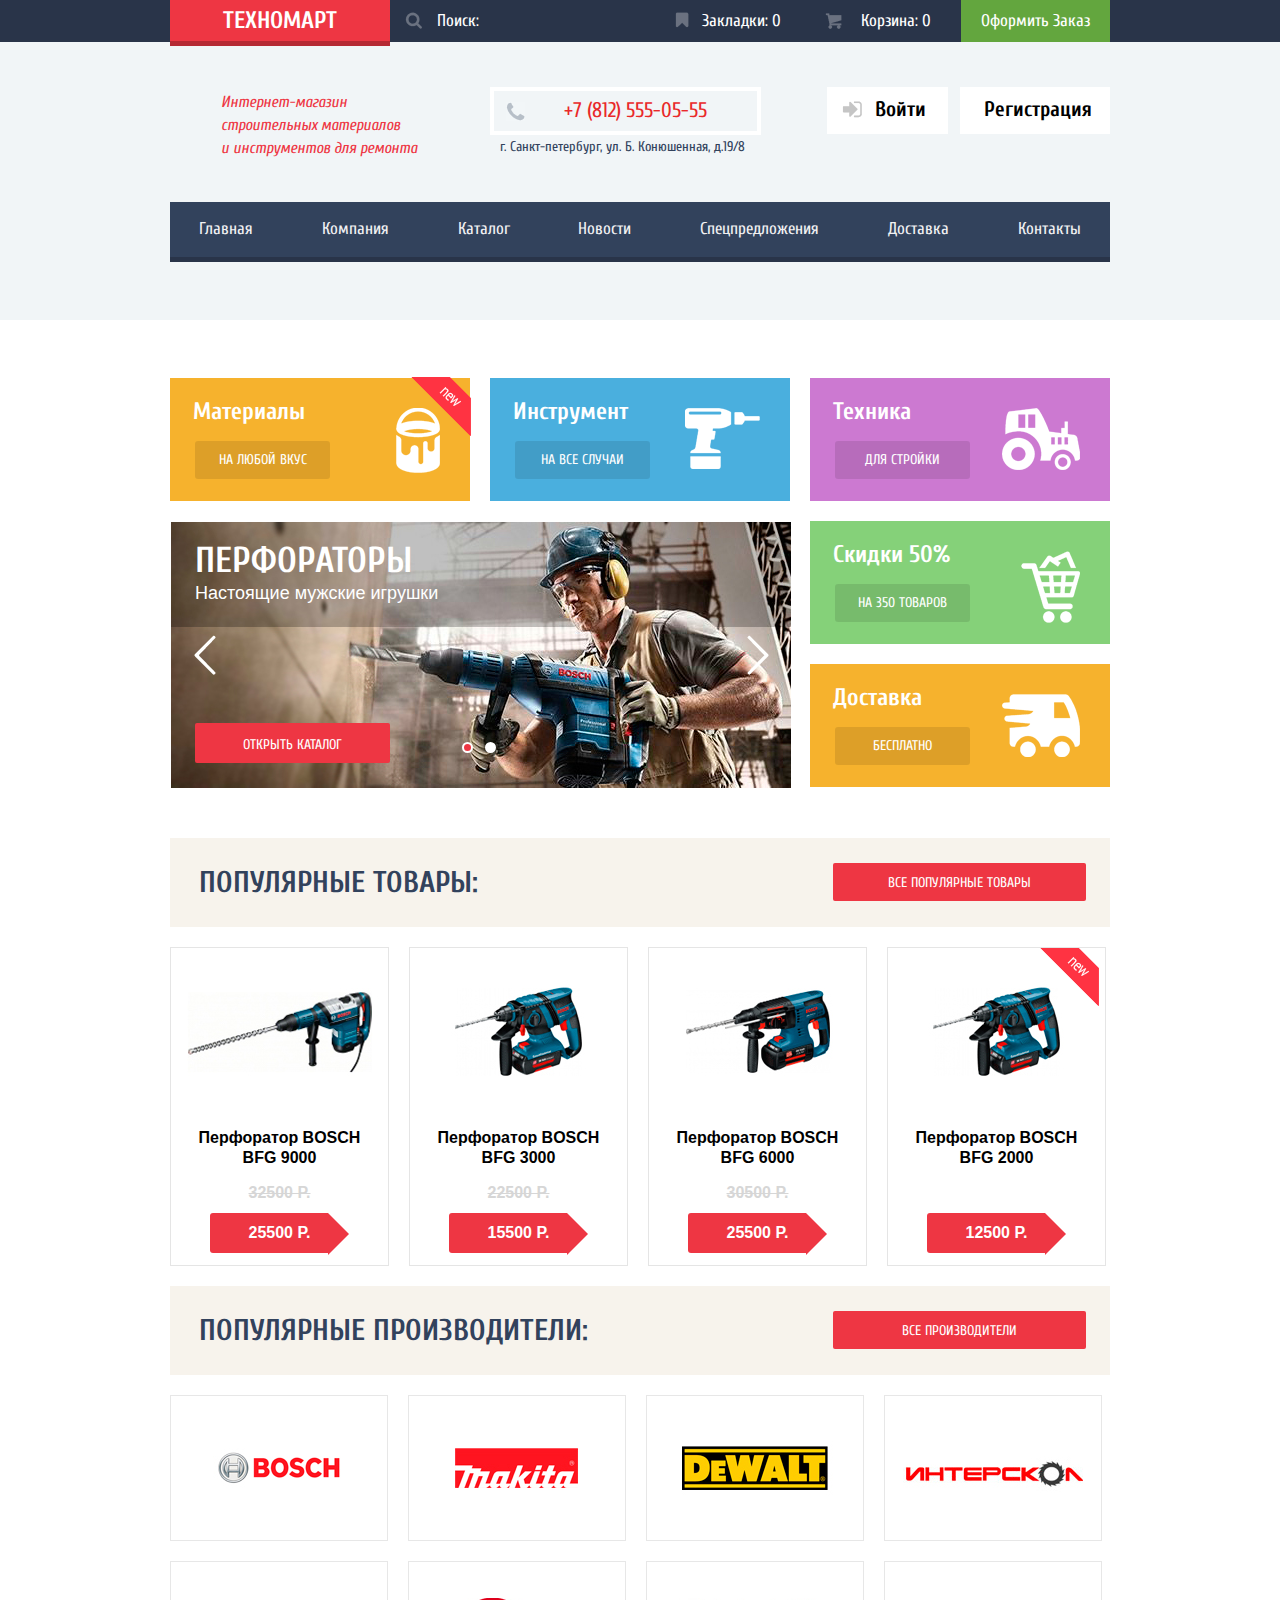
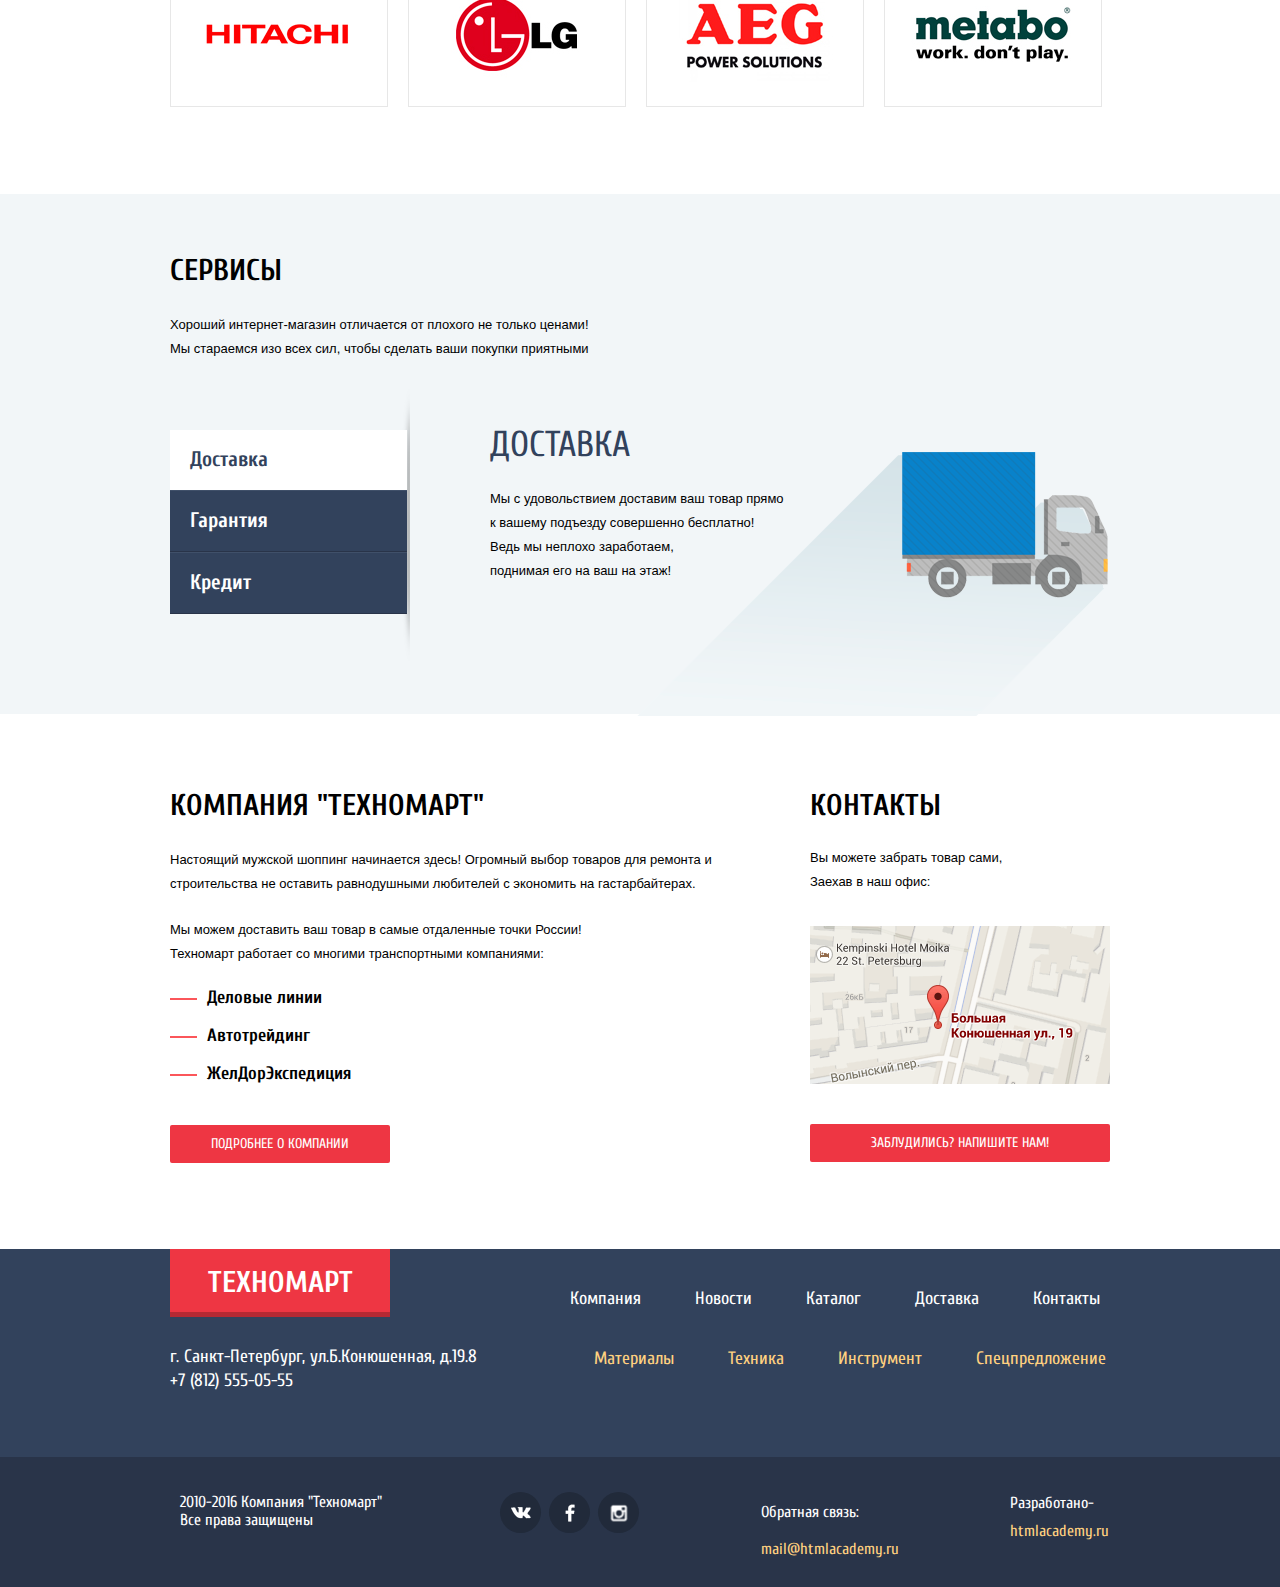
==== commit 03d07193: "часть изменений за 12.05.2016" ====
--- a/index.html
+++ b/index.html
@@ -16,8 +16,9 @@
             <div class="container">
                 <a href="#" class="header-top__logo">Техномарт</a>
                 <form action="#" class="header-top__search">
-                    <input type="search" placeholder="Поиск:">
+                    <input type="search">    <!--placeholder="Поиск:"-->
                     <input type="submit">
+                    <span>Поиск:</span>
                 </form>
                 <ul class="header-top__panel">
                     <li>
--- a/css/style.css
+++ b/css/style.css
@@ -25,7 +25,11 @@
 	min-height: 320px;
 	margin-bottom: 58px;
 	background-color: #f1f5f7;
-}.header-top {
+}
+.header-main__catalog {
+	margin-bottom: 0;
+}
+.header-top {
 	height: 42px;
 	margin-bottom: 40px;
 	background-color: #293449;
@@ -115,6 +119,19 @@
 	opacity: 1; 
 	
 }
+.header-top__search span {
+	display: block;
+	position: absolute;
+	top: 12px;
+	left: 40px;
+	font-size: 17px;
+	font-family: "Cuprum", "Arial", sans-serif;
+	text-transform: capitalize;
+	color: #fff;
+}
+.header-top__search span:active {
+	display: none;
+}
 .header-top__panel {
 	float: right;
 	list-style: none;
@@ -374,9 +391,8 @@
     background-color: #ffffff;
 }
 .user-man p {
-	padding-left: 46px;
-	
-	padding-top: 14px;
+	padding-left: 54px;
+	padding-top: 19px;
     padding-bottom: 15px;
 	margin: 0px;
 	font-size: 21px;
@@ -391,8 +407,8 @@
 .user-man .icon-man {
     content: "";
     position: absolute;
-    top: 14px;
-    left: 14px;
+    top: 20px;
+    left: 20px;
     width: 20px;
     height: 18px;
     background: #fff url("../img/sprite/sprite.png");
@@ -401,7 +417,7 @@
 .user-logout .icon-logout {
 	content: "";
     position: absolute;
-    top: 15px;
+    top: 20px;
     right: 10px;
     width: 21px;
     height: 17px;
@@ -465,13 +481,16 @@
 .header-middle__data li {
 	display: inline-block;
 	vertical-align: top;
-	margin-left: 17px;
-    margin-top: 10px;
+	margin-left: 25px;
+    margin-top: 12px;
    
+}
+.header-middle__data li:nth-child(2) {
+	margin-left: 13px;
 }
 .header-middle__data a {
 	position: relative;
-	padding-right: 17px;
+	padding-right: 20px;
 	font-size: 16px;
 	line-height: 18px;
 	font-family: "Cuprum", "Arial", sans-serif;
@@ -501,7 +520,7 @@
 }
 .main-navigation ul {
 	display: flex;
-	justify-content: space-around;
+	justify-content: space-between;
     margin: 0;
     padding: 0;
     list-style: none;
@@ -1450,7 +1469,7 @@
 }
 .breadcrumbs {
 	min-height: 20px;
-	margin-bottom: 20px;
+	margin: 0;
 	
 }
 .breadcrumbs ul {
@@ -1463,13 +1482,13 @@
     display: inline-block;
     position: relative;
     vertical-align: top;
-    padding-right: 38px;
+    padding-right: 35px;
 }
 .breadcrumbs a, span {
-    font-size: 13px;
-    font-weight: 18px;
-    font-family: "Sans", "Arial", sans-serif;
+    font-size: 11px;
+    font-family: "PTSans", "Arial", sans-serif;
     text-decoration: none;
+    text-transform: uppercase;
     color: #000000;
 }
 a.icon {
@@ -1480,16 +1499,25 @@
     background-position: -5px -85px;
    
 }
+.breadcrumbs a.ref {
+	padding-left: 5px;
+}
+span {
+	padding-left: 7px;
+}
  .breadcrumbs a::after {
 	content: "";
 	position: absolute;
 	top: 6px;
-	left: 65px;
+	left: 30px;
 	background: url("../img/sprite/sprite.png");
 	width: 8px;
     height: 12px;
     background-position: -5px -271px;
 }  
+.breadcrumbs li:nth-child(2) a::after {
+	left: 69px;
+}
 .breadcrumbs a.icon::after {
 	content: "";
 	position: absolute;
@@ -1506,7 +1534,7 @@
 	content: "";
 	position: absolute;
 	top: 6px;
-	left: 90px;
+	left: 102px;
 	background: url("../img/sprite/sprite.png");
 	width: 8px;
     height: 12px;
@@ -1515,19 +1543,19 @@
 }  
 .topic {
 	height: 90px;
-	margin-bottom: 20px;
+	margin-bottom: 18px;
+	background-color: #f2f6f8;
+}
+
+.topic h1 {
+	padding-left: 29px;
+	padding-top: 27px;
 	font-size: 30px;
 	line-height: 30px;
 	font-weight: normal;
 	font-family: "Cuprum", "Arial", sans-serif;
+	text-transform: uppercase;
 	color: #32425c;
-	background-color: #f7f3ec;
-}
-
-.topic h1 {
-	
-	padding-left: 30px;
-	padding-top: 28px;
 }	
 
 .catalog-filter {
@@ -1539,24 +1567,28 @@
 	
 }
 .catalog-filter .filter__h2 {
-	height: 14px;
-	padding: 13px 17px;
+	height: 20px;
+	padding: 9px 17px;
 	font-size: 13px;
 	line-height: 18px;
 	font-family: "Sans", "Arial", sans-serif;
+	text-transform: uppercase;
 	color: #000000;
 	background-color: #f7f3ec;
 }
 .catalog-filter h3 {
+	padding: 10px 0;
+    margin: 0;
 	font-size: 17px;
 	line-height: 30px;
 	font-family: "PTSans", "Arial", sans-serif;
 	font-weight: bold;
+	text-transform: uppercase;
 	color: #000000;
 	vertical-align: middle;
 }
-..range-filter{
-    padding-top: 10px;
+.range-filter{
+    padding-top: 5px;
     margin: auto;
     margin-bottom: 10px;
 }
@@ -1566,7 +1598,7 @@
     margin-bottom: 10px;
     padding: 0 30px;
     background: #f7f3ec;
-    border-radius-bottom: 5px;
+    border-radius:0 0 5px 5px;
     overflow: hidden;
 }
 .scale{
@@ -1593,29 +1625,49 @@
     left: 20px;
 }
 .max-toggle{
-    left:165px;
+    left:160px;
 }
 .price-controls {
+	position: relative;
+	font-size: 0;
 	color: #000000;
 }
-.price-controls input[type="text"] {
-    width: 75px;
+.price-controls label {
+	font-size: 17px;
+	display: inline-block;
+	width: 50%;
+
+}
+.price-controls input.min-price, .price-controls input.max-price {
+    width: 80px;
+    height: 18px;
     padding: 8px 10px;
     border: none;
     background: #f7f3ec;
     font-size: 17px;
-    font-family: "Sans", sans-serif;
+    line-height: 18px;
+    font-family: "PTSans", sans-serif;
     text-align: center;
     color: #000000;
-    border-radius: 5px;
-}
-.min-price{
-    margin-right: 25px;
+    outline: none;
+    border-radius: 2px;
+}
+.price-controls input.max-price {
+	margin-left: 10px;
+}
+
+
+.price-controls span {
+	display: block;
+	position: absolute;
+	top: 15px;
+	left: 106px;
+	border: 1px solid #000;
 }
 .crease {
     border: 1px solid #ffffff;
     border-bottom: 1px solid #e5e5e5;
-    margin-top: 25px;
+    margin-top: 22px;
 }
 .maker__group input[type="checkbox"], input[type="radio"] {
     display: none;          
@@ -1623,13 +1675,14 @@
 .maker__group input[type="checkbox"]+ label, input[type="radio"]+label { 
 	          
 	display: block;
-	margin: 17px 0; 
+	margin-top: 4px;
+	margin-bottom: 17px; 
 	position: relative;
 	padding-left: 35px;         	
     font-size: 15px;
-    line-height: 20px;
     font-family: "PTSans", "Arial", sans-serif;
     font-weight: normal;
+    text-transform: uppercase;
     color: #000000;
     cursor: pointer;
 }
@@ -1694,22 +1747,22 @@
     color: #000;
 }
 .maker__group h3 {
-	font-size: 17px;
+	font-size: 15px;
 	line-height: 30px;
-	font-family: "Sans", "Arial", sans-serif;
+	font-family: "PTSans", "Arial", sans-serif;
 	font-weight: normal;
 	color: #000000;
-	margin-top: 24px;
-	margin-bottom: 21px;
+	margin-top: 8px;
+	
 }
 .btn-filter {
 	display: block;
-	width: 138px;
-	height: 36px;
+	width: 139px;
+	height: 38px;
 	margin-top: 70px;
 	font-size: 13px; 
 	line-height: 18px;
-	font-family: "Sans", "Arial", sans-serif;
+	font-family: "PTSans", "Arial", sans-serif;
 	font-weight: normal;
 	border: 1px solid #e5e5e5;
 	border-radius: 2px;
@@ -1723,25 +1776,26 @@
 	
 }
 .catalog-sorting {
-    height: 40px;
+    height: 37px;
     margin-bottom: 20px;
     background-color: #f7f3ec;
 }
 .catalog-sorting__h3 {
 	float: left;
-	margin-left: 10px;
-	margin-top: 12px;
+	margin-left: 19px;
+	margin-top: 9px;
 	font-size: 13px;
 	line-height: 18px;
-	font-family: "Sans", "Arial", sans-serif;
+	font-family: "PTSans", "Arial", sans-serif;
 	font-weight: normal;
+	text-transform: uppercase;
 	color: #000000;
 }
 .catalog-sorting ul {
-	padding: 0 0 0 130px;
+	padding: 0 0 0 129px;
 	margin: 0;
 	float: left;
-	margin-top: 10px;
+	margin-top: 6px;
 }
 .catalog-sorting li {
 	display: inline-block;
@@ -1776,7 +1830,9 @@
 .catalog-sorting__guides {
 	float: right;
 	position: relative;
-	margin-top: 10px;
+	margin-top: 7px;
+
+	
 }
 .catalog-sorting__guides a {
 	display: inline-block;
@@ -1791,6 +1847,7 @@
     border-left: 5px solid transparent;
     border-right: 5px solid transparent;
     border-bottom: 10px solid #ee3643;
+
 }
 .catalog-sorting__guides a:last-child {
     width: 0;
@@ -1814,7 +1871,6 @@
 }
 .catalog-list {
 	min-height: 700px;
-    margin-bottom: 52px;
     font-size:0;
     
 }
@@ -1822,8 +1878,8 @@
     position: relative;
 	display: inline-block;
 	vertical-align: top;
-	width: 217px;
-	height: 320px;
+	width: 218px;
+	height: 315px;
 	font-size: 16px;
 	line-height: 20px;
 	font-weight: bold;
@@ -1974,13 +2030,13 @@
 .main-content__paginator a {
     display: inline-block;
 	vertical-align: top;
-    width: 8px;
+    width: 7px;
     height: 14px;
     margin-right: 10px;
-    padding: 13px 16px;
+    padding: 12px 15px;
     font-size: 13px;
     line-height: 18px;
-    font-family: "Sans", "Arial", sans-serif;
+    font-family: "PTSans", "Arial", sans-serif;
     font-weight: normal;
     text-decoration: none;
     text-align: center;
@@ -1991,7 +2047,7 @@
 }
 .main-content__paginator a:last-child {
 	width: 76px;
-	padding: 13px 31px;
+	padding: 12px 31px;
 }
 .main-content__paginator .current {
 	color: #ffffff;
@@ -2011,18 +2067,18 @@
 	background-color: #f2f6f8;
 }
 .catalog__little-about h2 {
-	padding-top: 64px;
-	margin-bottom: 40px;
+	padding-top: 67px;
+	margin-bottom: 30px;
 	font-size: 30px;
 	line-height: 24px;
-	font-family: "Sans", "Cuprum", "Arial", sans-serif;
+	font-family: "PTSans", "Cuprum", "Arial", sans-serif;
 	font-weight: bold;
 	color: #000000;
 }
 .catalog__little-about p{
 	font-size: 13px;
 	line-height: 24px;
-	font-family: "Sans", "Cuprum", "Arial", sans-serif;
+	font-family: "PTSans", "Cuprum", "Arial", sans-serif;
 	font-weight: normal;
 	color: #000000;
 }
@@ -2143,14 +2199,12 @@
 }
 .modal-content__lower {
 	height: 75px;
-	
-	padding-top: 35px;
+	padding-top: 9px;
 	padding-left: 80px;
 	background-color: #f1f1f1;
 }
 .modal-content__send {
-	margin: auto auto;
-	width: 480px;
+	width: 460px;
 	height: 38px;
 	border: none;
 	outline: none;
@@ -2179,9 +2233,9 @@
 .modal-content__close::after {
   content: "";
   position: absolute;
-  top: 0;
-  left: 0;
-  width: 19px;
+  top: 3px;
+  left: -23px;
+  width: 27px;
   height: 3px;
   background-color: #ee3643;
   border-radius: 1px;
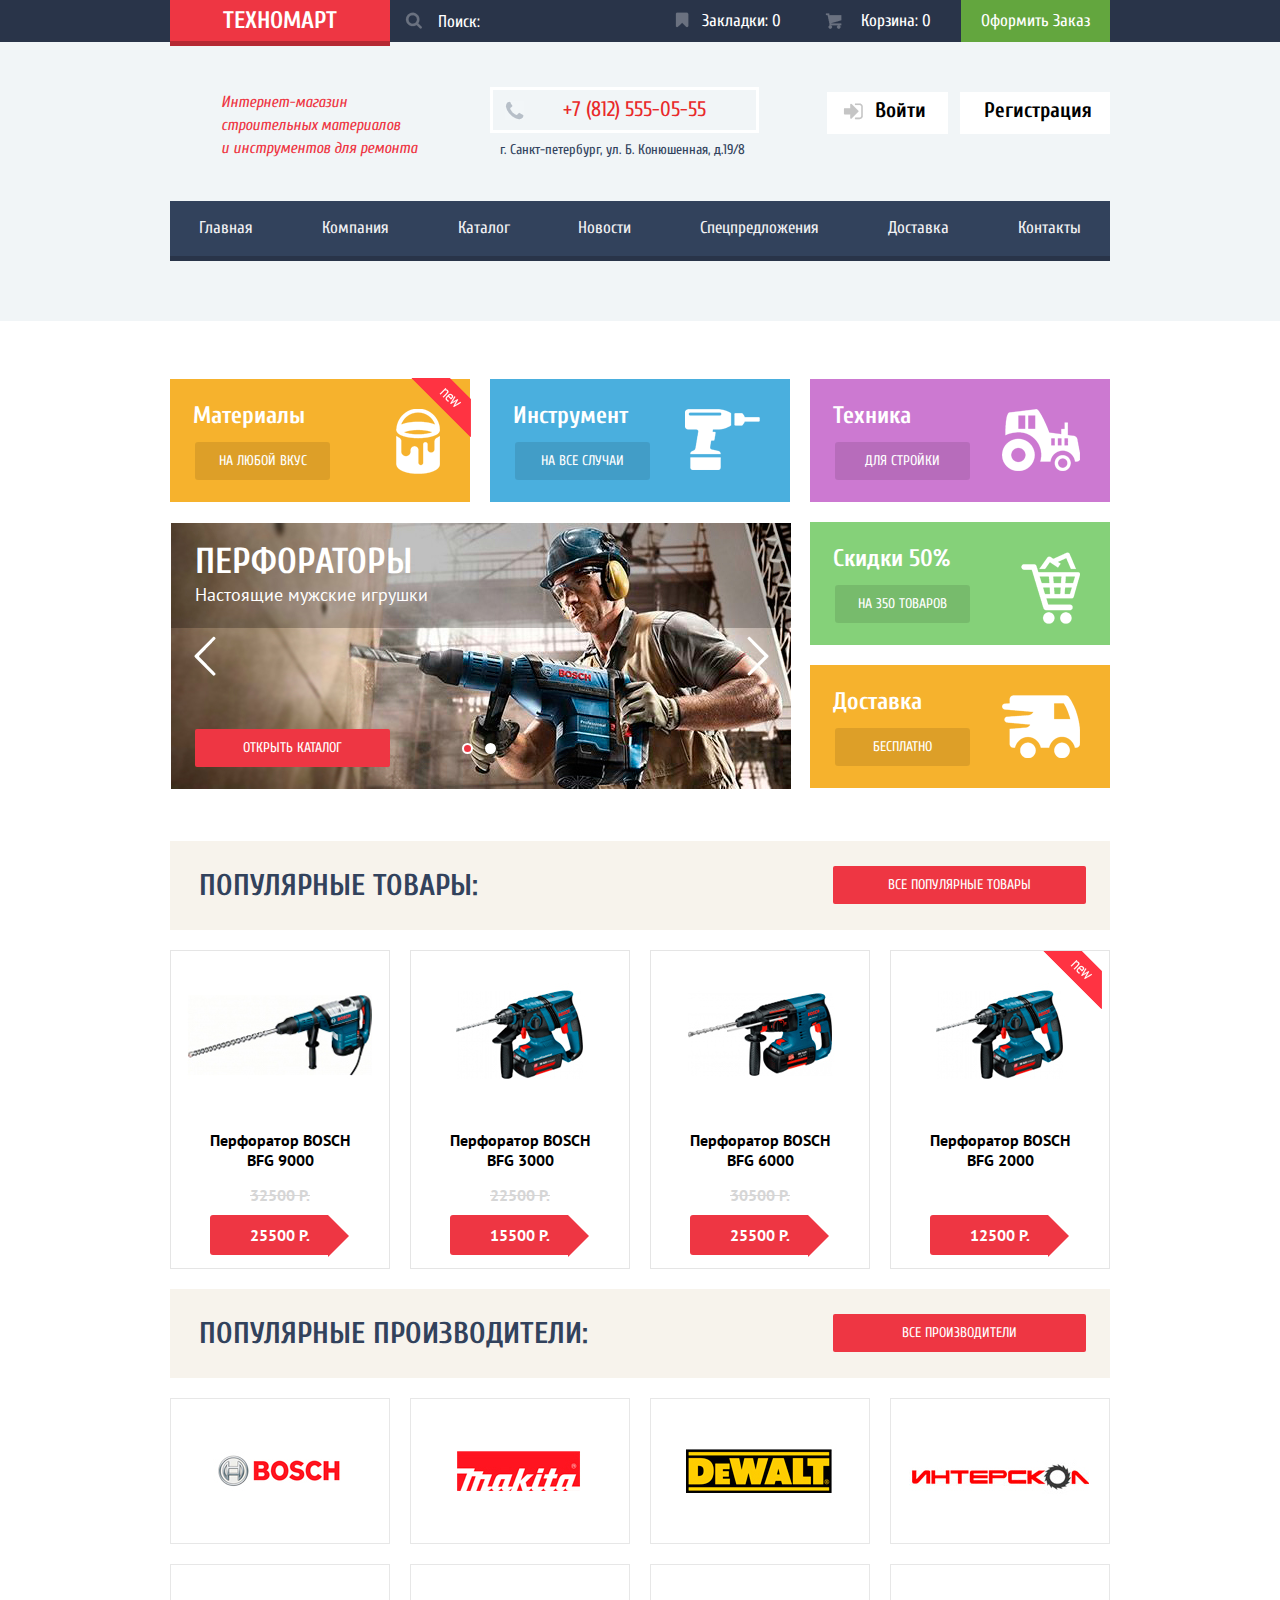
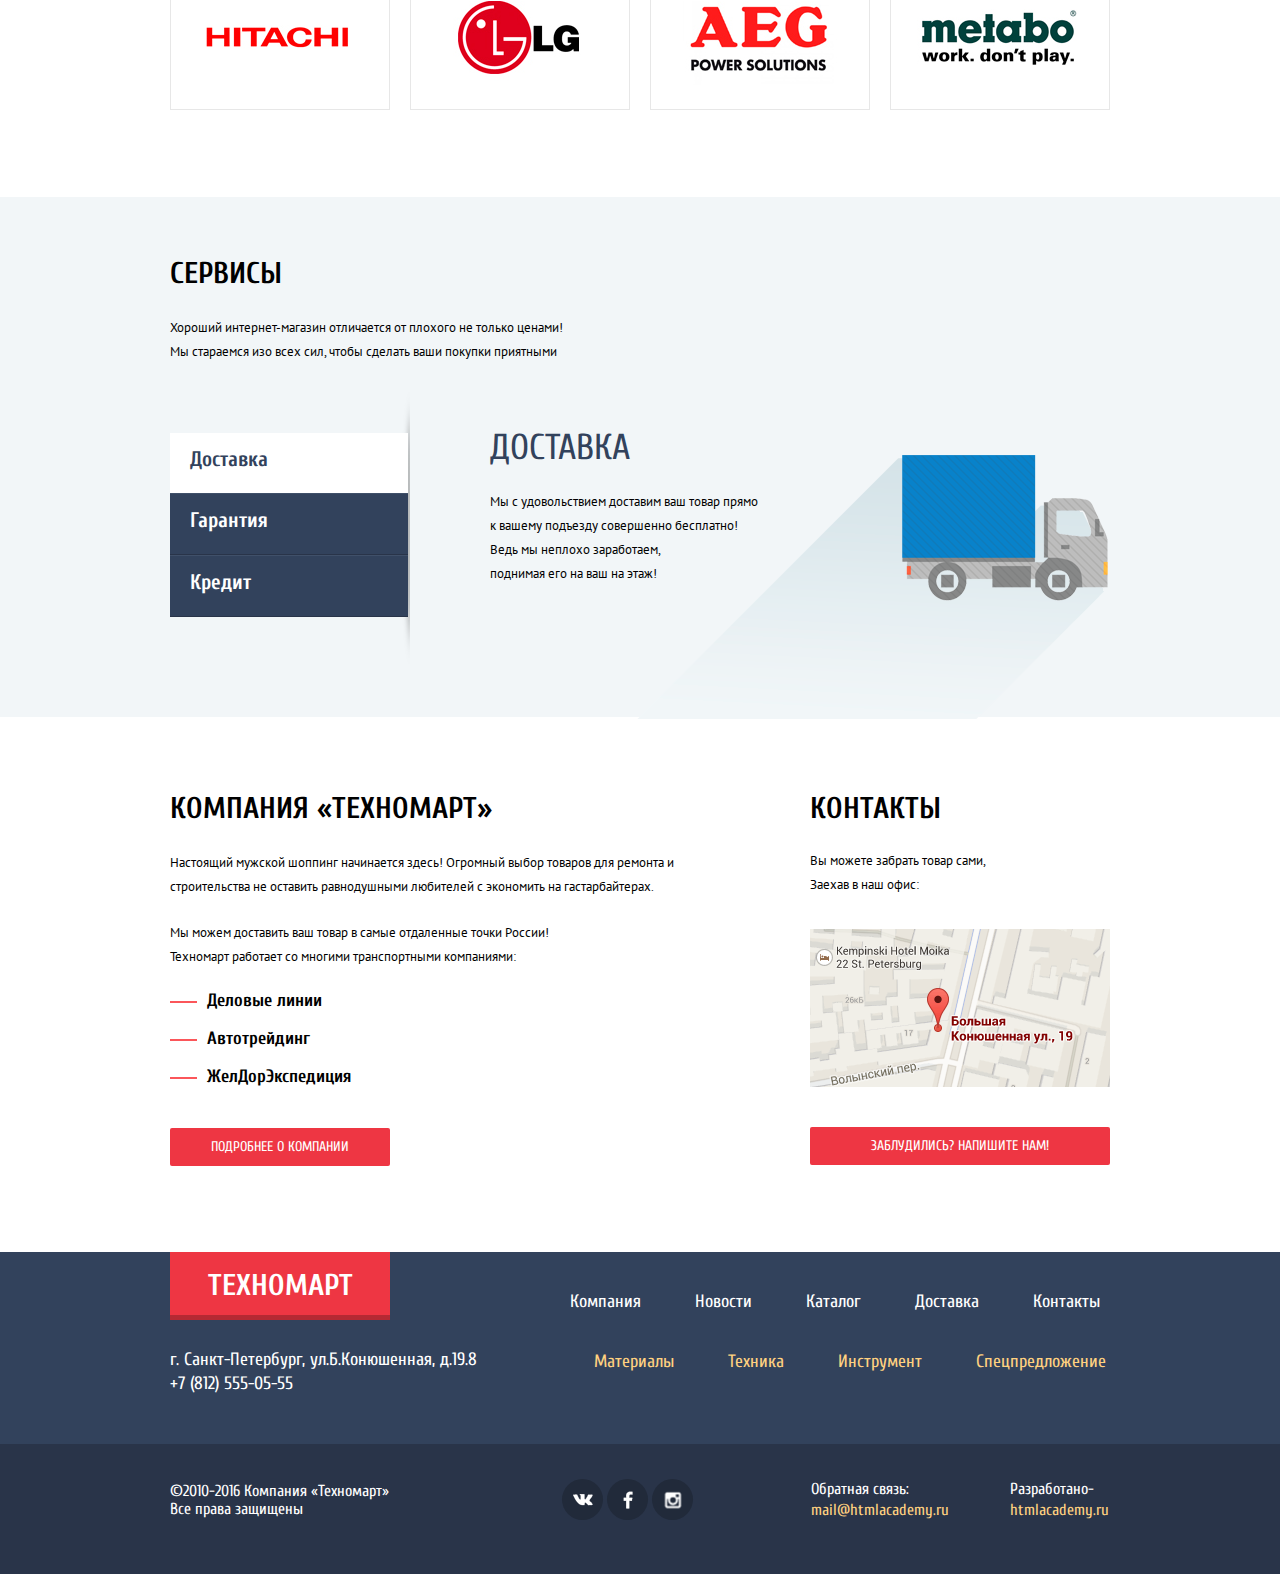
==== commit d4e47e95: "изменения за 13.05.2016" ====
--- a/index.html
+++ b/index.html
@@ -11,14 +11,14 @@
     
   </head>
   <body>
-    <header class="header-main">
+    <header class="header-main clearfix">
         <div class="header-top">
             <div class="container">
                 <a href="#" class="header-top__logo">Техномарт</a>
                 <form action="#" class="header-top__search">
-                    <input type="search">    <!--placeholder="Поиск:"-->
+                    <input type="search" placeholder="Поиск:">    
                     <input type="submit">
-                    <span>Поиск:</span>
+                    
                 </form>
                 <ul class="header-top__panel">
                     <li>
@@ -175,7 +175,7 @@
                     <div class="item__price">25500 P.</div>
                 </article>
                 <article class="catalog__item">
-                    <span class="label">NEW</span>
+                    <span class="label new">NEW</span>
                     <div class="item__actions">
                       <a class="buy" href="#">КУПИТЬ</a>
                       <a class="bookmark" href="#">В ЗАКЛАДКИ</a>
@@ -261,7 +261,7 @@
             <section lass="clearfix">
                 <div class="container">
                     <div class="main__left-block main__about-company">
-                        <h2>КОМПАНИЯ "ТЕХНОМАРТ"</h2>
+                        <h2>КОМПАНИЯ &#171ТЕХНОМАРТ&#187</h2>
                 <p>Настоящий мужской шоппинг начинается здесь! Огромный выбор товаров для ремонта и<br> строительства не оставить равнодушными любителей с экономить на гастарбайтерах.</p>
                 <p>Мы можем доставить ваш товар в самые отдаленные точки России!<br>Техномарт работает со многими транспортными компаниями:</p>
                 <ul class="list-styled">
@@ -333,8 +333,8 @@
         <div class="bottom-footer clearfix">
             <div class="container">
                 <div class="bottom-footer__informaition">
-                    <p>2010-2016 Компания "Техномарт"<br>
-            Все права защищены</p>
+                    <p>&#169;2010-2016 Компания &#171Техномарт&#187<br>
+                    Все права защищены</p>
                 </div>
                 <div class="informaition__share">
             <a class="social social-vk" href="#"></a>
--- a/css/style.css
+++ b/css/style.css
@@ -20,9 +20,11 @@
 	padding: 0 10px;
     margin: 0 auto;
 }
+
+
+
 /*css для index*/
 .header-main {
-	min-height: 320px;
 	margin-bottom: 58px;
 	background-color: #f1f5f7;
 }
@@ -119,18 +121,17 @@
 	opacity: 1; 
 	
 }
-.header-top__search span {
-	display: block;
-	position: absolute;
-	top: 12px;
-	left: 40px;
-	font-size: 17px;
-	font-family: "Cuprum", "Arial", sans-serif;
-	text-transform: capitalize;
+input[type="search"]::-webkit-input-placeholder { 
 	color: #fff;
 }
-.header-top__search span:active {
-	display: none;
+input[type="search"]:-moz-placeholder {
+    color: #fff;
+}
+input[type="search"]::-moz-placeholder  {
+	color: #fff;
+}
+input[type="search"]:-ms-input-placeholder  {
+	color: #fff;
 }
 .header-top__panel {
 	float: right;
@@ -255,7 +256,7 @@
 .header-middle__contact {
 	float: left;
 	width: 300px;
-	min-height: 120px;
+	min-height: 119px;
 	margin-right: 20px;
 	font-size: 14px;
     line-height: 24px;
@@ -273,7 +274,7 @@
 	font-size: 21px;
 	line-height: 20px;
 	padding-top: 9px;
-	border: 4px solid #ffffff;
+	border: 3px solid #ffffff;
 	color: #e9292a;
 }
 .header-middle__phone::before {
@@ -290,16 +291,18 @@
 .header-middle__contact p {
 	font-size: 14px;
 	line-height: 24px;
-	margin: 0;
+	margin: 5px;
 	padding: 0;
-	padding-left: 30px;
+	padding-left: 25px;
 	color: #32425c;
 }
 .header-middle__making {
 	float: right;
-	width: 307px;
-	min-height: 120px;
+	width: 303px;
+	min-height: 114px;
 	font-size: 0;
+	padding-top: 5px;
+	padding-left: 6px;
    
 }
 
@@ -315,13 +318,13 @@
 	vertical-align: top;
 	position: relative;
 	width: 73px;
-	height: 34px;
+	height: 33px;
 	font-size: 21px;
 	line-height: 18px;
 	font-family: "Cuprum", "Arial", sans-serif;
 	font-weight: bold;
 	padding-left: 48px;
-	padding-top: 13px;
+	padding-top: 9px;
 	margin-right: 7px;
 
 	text-decoration: none;
@@ -342,8 +345,8 @@
 .header-middle__user .icon-enter::before {
 	content: "";
 	position: absolute;
-	top: 14px;
-	left: 15px;
+	top: 11px;
+	left: 16px;
 	background: #fff url("../img/sprite/sprite.png") no-repeat;
 	width: 20px;
     height: 17px;
@@ -353,8 +356,8 @@
 .header-middle__user a:nth-child(1):hover .icon-enter::before {
 	content: "";
 	position: absolute;
-	top: 14px;
-	left: 14px;
+	top: 11px;
+	left: 16px;
 	width: 20px;
     height: 17px;
 	background: #fff url("../img/sprite/sprite.png") no-repeat;
@@ -364,8 +367,8 @@
 .header-middle__user a:nth-child(1):active .icon-enter::before {
 	content: "";
 	position: absolute;
-	top: 14px;
-	left: 14px;
+	top: 11px;
+	left: 16px;
 	background: #fff url("../img/sprite/sprite.png") no-repeat;
 	width: 20px;
     height: 17px;
@@ -374,7 +377,8 @@
 }
 .header-middle__users {
 	position: relative;
-	width: 307px;
+	width: 300px;
+	height: 45px;
 	color: #000000;
 	background-color: #ffffff;
 }
@@ -391,8 +395,8 @@
     background-color: #ffffff;
 }
 .user-man p {
-	padding-left: 54px;
-	padding-top: 19px;
+	padding-left: 50px;
+	padding-top: 14px;
     padding-bottom: 15px;
 	margin: 0px;
 	font-size: 21px;
@@ -407,8 +411,8 @@
 .user-man .icon-man {
     content: "";
     position: absolute;
-    top: 20px;
-    left: 20px;
+    top: 15px;
+    left: 17px;
     width: 20px;
     height: 18px;
     background: #fff url("../img/sprite/sprite.png");
@@ -417,8 +421,8 @@
 .user-logout .icon-logout {
 	content: "";
     position: absolute;
-    top: 20px;
-    right: 10px;
+    top: 15px;
+    right: 9px;
     width: 21px;
     height: 17px;
     background: #fff url("../img/sprite/sprite.png");
@@ -428,8 +432,8 @@
 .user-man:hover .icon-man {
     content: "";
     position: absolute;
-    top: 14px;
-    left: 14px;
+    top: 15px;
+    left: 17px;
     width: 20px;
     height: 18px;
     background: #fff url("../img/sprite/sprite.png");
@@ -440,7 +444,7 @@
 	content: "";
     position: absolute;
     top: 15px;
-    right: 10px;
+    right: 9px;
     width: 21px;
     height: 17px;
     background: #fff url("../img/sprite/sprite.png");
@@ -451,8 +455,8 @@
 .user-man:active .icon-man {
     content: "";
     position: absolute;
-    top: 14px;
-    left: 14px;
+    top: 15px;
+    left: 17px;
     width: 20px;
     height: 18px;
     background: #fff url("../img/sprite/sprite.png");
@@ -462,7 +466,7 @@
 	content: "";
     position: absolute;
     top: 15px;
-    right: 10px;
+    right: 9px;
     width: 21px;
     height: 17px;
     background: #fff url("../img/sprite/sprite.png");
@@ -481,8 +485,8 @@
 .header-middle__data li {
 	display: inline-block;
 	vertical-align: top;
-	margin-left: 25px;
-    margin-top: 12px;
+	margin-left: 21px;
+    margin-top: 7px;
    
 }
 .header-middle__data li:nth-child(2) {
@@ -558,7 +562,7 @@
 .main-tabs {
 	
 	min-height: 410px;
-	margin-bottom: 50px;
+	margin-bottom: 52px;
 	font-size:0;
 	
 }
@@ -634,12 +638,14 @@
 .catalog__info p {
    font-size: 18px;
    line-height: 19px;
-   font-family: "PTSans", "Arial", sans-serif; 
+   font-family: "PT Sans", "Arial", sans-serif; 
    margin-top: 8px;
    color: #fff;
 }
 .btn {
 	display: block;
+	height: 28px;
+	padding-top: 10px;
 	text-align: center;
 	text-decoration: none;
 	text-transform: uppercase;
@@ -652,9 +658,7 @@
 }
 .slider__item .reveal {
 	width: 195px;
-	height: 27px;
-	padding-top: 13px;
-	margin: 120px 0 0 25px;
+	margin: 125px 0 0 25px;
 }
 .slider__item .btn:hover {
 	background-color: #ca2c37;
@@ -763,7 +767,7 @@
 .foto-block__buttons p {
 	position: absolute;
 	left: 23px;
-	top: -5px;
+	top: -2px;
 	font-size: 24px;
 	line-height: 30px;
     font-weight: bold;
@@ -815,10 +819,8 @@
 .main-h2 a {
 	float: right;
 	width: 253px;
-	height: 27px;
-    margin-top: 25px;
+	margin-top: 25px;
 	margin-right: 24px;
-	padding-top: 11px;
 	border-radius: 2px;
 	
 }
@@ -838,12 +840,12 @@
 	position: relative;
 	display: inline-block;
 	vertical-align: top;
-	width: 217px;
+	width: 218px;
 	height: 317px;
 	font-size: 16px;
 	line-height: 20px;
 	font-weight: bold;
-	font-family: "PTSans", "Arial", sans-serif;
+	font-family: "PT Sans", "Arial", sans-serif;
 	margin-right: 20px;
 	border: 1px solid #e5e5e5;
 	text-align: center;
@@ -870,6 +872,9 @@
     z-index: 20;
     background: url("../img/icon-exit/label3.png") no-repeat 0 0;
 }
+.new {
+	right: -9px;
+}
 .catalog__item a {
 	display: block;
 	min-height: 20px;
@@ -922,7 +927,7 @@
 .main-manufactures__branded-sign {
 	display: inline-block;
 	vertical-align: top;
-	width: 180px;
+	width: 182px;
 	height: 104px;
 	padding: 20px 18px;
 	margin-right: 20px;
@@ -970,7 +975,7 @@
 	font-size: 13px;
 	line-height: 24px;
 	font-weight: normal;
-	font-family: "PTSans", "Arial", sans-serif;
+	font-family: "PT Sans", "Arial", sans-serif;
 	color: #000000;
     
 }
@@ -987,16 +992,15 @@
 }
 .services-controls label {
 	display: block;
-	width: 217px;
-	height: 46px;
+	width: 218px;
+	height: 49px;
 	padding-left: 20px;
-	padding-top: 14px; 
+	padding-top: 11px; 
 	font-size: 21px;
     line-height: 30px;
     font-family: "Cuprum", "Arial", sans-serif;
     font-weight: bold;
-	
-    cursor: pointer;
+	cursor: pointer;
 	border-top: 1px solid #405069;
 	border-bottom: 1px solid #293449;
 	color: #ffffff;
@@ -1042,7 +1046,7 @@
     font-size: 13px;
 	line-height: 24px;
     font-weight: normal;
-    font-family: "PTSans", "Arial", sans-serif;
+    font-family: "PT Sans", "Arial", sans-serif;
     color: #000000;
 }
 .services__item  .figure {
@@ -1132,7 +1136,7 @@
 	font-size: 13px;
 	line-height: 24px;
     font-weight: normal;
-    font-family: "PTSans", "Arial", sans-serif;
+    font-family: "PT Sans", "Arial", sans-serif;
     margin-bottom: 22px;
     color: #000000;
 }
@@ -1175,10 +1179,8 @@
 }
 .main__left-block .compani {
     width:  220px;
-    height: 28px;
-    padding-top: 10px;
     margin-top: 41px;
-    border-radius: 2px;
+  
 }
 .main__left-block .btn-compani:hover {
     background-color: #ca2c37;
@@ -1204,17 +1206,13 @@
 	font-size: 13px;
 	line-height: 24px;
     font-weight: normal;
-    font-family: "PTSans", "Arial", sans-serif;
+    font-family: "PT Sans", "Arial", sans-serif;
     margin-bottom: 32px;
     color: #000000;
 }
 .main__right-block .write_us {
 	width: 300px;
-	height: 28px;
-	padding-top: 10px;
 	margin-top: 33px;
-	border-radius: 2px;
-
 }
 .main__right-block a:hover {
     background-color: #ca2c37;
@@ -1229,7 +1227,7 @@
 .contact-information{
 	float: left;
     width: 360px;
-    min-height: 208px;
+   
 }
 .contact-information__logo {
 	display: block;
@@ -1327,9 +1325,8 @@
 	float: left;
 	width: 320px;
 	height: 75px;
-	margin-left: 10px;
-	/*margin-top: 12px;
-	margin-right: 60px;*/
+	margin-top: 2px;
+	
     
 
 }
@@ -1342,16 +1339,16 @@
 }
 .informaition__share {
 	float: left;
-	width: 241px;
+	width: 229px;
 	height: 95px;
 	margin-top:  35px; 
-	
+	margin-left: 60px;
+	padding-left: 12px;
 }
 .informaition__share .social {
 	display: inline-block;
 	width: 41px;
 	height: 41px;
-	margin-right: 4px;
 	font-size: 0;
     vertical-align: top;
     text-align: center;
@@ -1397,12 +1394,13 @@
 	float: left;
 	width: 170px;
 	height: 85px;
-	margin-top: 20px;
+	margin-top: 26px;
 	padding-left: 20px;
 	padding-top: 10px;
 	
 }
 .informaition__contact p {
+	margin: 0;
 	font-size: 16px;
 	line-height: 18px;
 	font-family: "Cuprum", "Arial", sans-serif;
@@ -1411,7 +1409,7 @@
 }
 .informaition__contact a {
 	font-size: 16px;
-	line-height: 0px;
+	line-height: 18px;
 	font-family: "Cuprum", "Arial", sans-serif;
 	margin: 0;
 	vertical-align: middle;
@@ -1429,21 +1427,22 @@
 	float: right;
 	width: 100px;
 	height: 85px;
-	margin-top: 20px; 
+	margin-top: 26px; 
 	padding-left: 10px;
 	padding-top: 10px;
 	
 }
 .informaition__author p {
+	margin: 0;
     font-size: 16px;
-	line-height: 0px;
+	line-height: 18px;
 	font-family: "Cuprum", "Arial", sans-serif;
 	vertical-align: middle;
 	color: #ffffff;
 }
 .informaition__author a{
     font-size: 16px;
-    line-height: 0px;
+    line-height: 18px;
 	font-family: "Cuprum", "Arial", sans-serif;
 	margin: 0;
 	vertical-align: middle;
@@ -1469,7 +1468,7 @@
 }
 .breadcrumbs {
 	min-height: 20px;
-	margin: 0;
+	margin-top: 17px;
 	
 }
 .breadcrumbs ul {
@@ -1486,7 +1485,8 @@
 }
 .breadcrumbs a, span {
     font-size: 11px;
-    font-family: "PTSans", "Arial", sans-serif;
+    line-height: 18px;
+    font-family: "PT Sans", "Arial", sans-serif;
     text-decoration: none;
     text-transform: uppercase;
     color: #000000;
@@ -1500,10 +1500,10 @@
    
 }
 .breadcrumbs a.ref {
-	padding-left: 5px;
+	padding-left: 10px;
 }
 span {
-	padding-left: 7px;
+	padding-left: 16px;
 }
  .breadcrumbs a::after {
 	content: "";
@@ -1534,7 +1534,7 @@
 	content: "";
 	position: absolute;
 	top: 6px;
-	left: 102px;
+	left: 106px;
 	background: url("../img/sprite/sprite.png");
 	width: 8px;
     height: 12px;
@@ -1563,7 +1563,7 @@
 	width: 220px;
 	min-height: 1147px;
 	margin-right: 20px;
-	margin-bottom: 60px;
+	margin-bottom: 55px;
 	
 }
 .catalog-filter .filter__h2 {
@@ -1571,7 +1571,7 @@
 	padding: 9px 17px;
 	font-size: 13px;
 	line-height: 18px;
-	font-family: "Sans", "Arial", sans-serif;
+	font-family: "PT Sans", "Arial", sans-serif;
 	text-transform: uppercase;
 	color: #000000;
 	background-color: #f7f3ec;
@@ -1581,7 +1581,7 @@
     margin: 0;
 	font-size: 17px;
 	line-height: 30px;
-	font-family: "PTSans", "Arial", sans-serif;
+	font-family: "PT Sans", "Arial", sans-serif;
 	font-weight: bold;
 	text-transform: uppercase;
 	color: #000000;
@@ -1646,7 +1646,7 @@
     background: #f7f3ec;
     font-size: 17px;
     line-height: 18px;
-    font-family: "PTSans", sans-serif;
+    font-family: "PT Sans", sans-serif;
     text-align: center;
     color: #000000;
     outline: none;
@@ -1675,12 +1675,11 @@
 .maker__group input[type="checkbox"]+ label, input[type="radio"]+label { 
 	          
 	display: block;
-	margin-top: 4px;
 	margin-bottom: 17px; 
 	position: relative;
 	padding-left: 35px;         	
     font-size: 15px;
-    font-family: "PTSans", "Arial", sans-serif;
+    font-family: "PT Sans", "Arial", sans-serif;
     font-weight: normal;
     text-transform: uppercase;
     color: #000000;
@@ -1700,9 +1699,6 @@
     color: #000;
     opacity: 0.6;
 }
-/*.maker__group:hover  input[type="checkbox"]+label::before{
-	opacity: 1;
-}*/
 .maker__group  input[type="checkbox"]+label:hover::before {
 	opacity: 1;
 }
@@ -1747,22 +1743,22 @@
     color: #000;
 }
 .maker__group h3 {
-	font-size: 15px;
+	font-size: 17px;
 	line-height: 30px;
-	font-family: "PTSans", "Arial", sans-serif;
-	font-weight: normal;
+	font-family: "PT Sans", "Arial", sans-serif;
+	font-weight: bold;
 	color: #000000;
-	margin-top: 8px;
+	margin-top: 10px;
 	
 }
 .btn-filter {
 	display: block;
 	width: 139px;
 	height: 38px;
-	margin-top: 70px;
+	margin-top: 75px;
 	font-size: 13px; 
 	line-height: 18px;
-	font-family: "PTSans", "Arial", sans-serif;
+	font-family: "PT Sans", "Arial", sans-serif;
 	font-weight: normal;
 	border: 1px solid #e5e5e5;
 	border-radius: 2px;
@@ -1772,7 +1768,7 @@
 	float: right;
 	width: 700px;
 	min-height: 1147px;
-	margin-bottom: 60px;
+	margin-bottom: 55px;
 	
 }
 .catalog-sorting {
@@ -1786,13 +1782,13 @@
 	margin-top: 9px;
 	font-size: 13px;
 	line-height: 18px;
-	font-family: "PTSans", "Arial", sans-serif;
+	font-family: "PT Sans", "Arial", sans-serif;
 	font-weight: normal;
 	text-transform: uppercase;
 	color: #000000;
 }
 .catalog-sorting ul {
-	padding: 0 0 0 129px;
+	padding: 0 0 0 140px;
 	margin: 0;
 	float: left;
 	margin-top: 6px;
@@ -1811,7 +1807,7 @@
 	text-transform: uppercase;
     font-size: 13px;
 	line-height: 18px;
-	font-family: "Sans", "Arial", sans-serif;
+	font-family: "PT Sans", "Arial", sans-serif;
 	color: #acaaa5;
 	border-bottom: 1px dotted #ee3643;
 }
@@ -1831,8 +1827,6 @@
 	float: right;
 	position: relative;
 	margin-top: 7px;
-
-	
 }
 .catalog-sorting__guides a {
 	display: inline-block;
@@ -1883,7 +1877,7 @@
 	font-size: 16px;
 	line-height: 20px;
 	font-weight: bold;
-	font-family: "Sans", "Arial", sans-serif;
+	font-family: "PT Sans", "Arial", sans-serif;
 	margin-right: 20px;
 	margin-bottom: 20px;
 	border: 1px solid #e5e5e5;
@@ -1934,7 +1928,7 @@
     font-size: 14px;
     line-height: 18px;
     font-weight: normal;
-    font-family:"Cuprum", sans-serif;
+    font-family:"Cuprum", "Arial", sans-serif;
     text-decoration: none;
     text-transform: uppercase;
     border-radius: 3px;
@@ -1987,7 +1981,7 @@
     margin-bottom: 15px;
     font-size: 18px;
     font-weight: bold;
-    font-family: "Sans", sans-serif;
+    font-family: "PT Sans", "Arial", sans-serif;
     line-height: 20px;
     text-decoration: none;
     color: #000;
@@ -2025,7 +2019,7 @@
 .main-content__paginator {
 	min-width: 300px;
 	min-height: 40px;
-	margin-top: 30px;
+	margin-top: 34px;
 }
 .main-content__paginator a {
     display: inline-block;
@@ -2036,7 +2030,7 @@
     padding: 12px 15px;
     font-size: 13px;
     line-height: 18px;
-    font-family: "PTSans", "Arial", sans-serif;
+    font-family: "PT Sans", "Arial", sans-serif;
     font-weight: normal;
     text-decoration: none;
     text-align: center;
@@ -2071,14 +2065,16 @@
 	margin-bottom: 30px;
 	font-size: 30px;
 	line-height: 24px;
-	font-family: "PTSans", "Cuprum", "Arial", sans-serif;
+	font-family: "Cuprum", "Arial", sans-serif;
 	font-weight: bold;
 	color: #000000;
 }
-.catalog__little-about p{
+.catalog__little-about p {
+	margin: 0;
+	padding: 0;
 	font-size: 13px;
 	line-height: 24px;
-	font-family: "PTSans", "Cuprum", "Arial", sans-serif;
+	font-family: "PT Sans", "Cuprum", "Arial", sans-serif;
 	font-weight: normal;
 	color: #000000;
 }
@@ -2183,7 +2179,7 @@
 	padding-left: 14px;
 	font-size: 13px;
 	line-height: 18px;
-	font-family: "PTSans", "Arial", sans-serif;
+	font-family: "PT Sans", "Arial", sans-serif;
 	font-weight: normal;
 }
 textarea {
@@ -2191,7 +2187,7 @@
 	padding-left: 14px;
 	font-size: 13px;
 	line-height: 18px;
-	font-family: "PTSans", "Arial", sans-serif;
+	font-family: "PT Sans", "Arial", sans-serif;
 	font-weight: normal;
 	border: 2px solid #d7dcde;
 	border-radius: 2px;
@@ -2205,10 +2201,9 @@
 }
 .modal-content__send {
 	width: 460px;
-	height: 38px;
 	border: none;
 	outline: none;
-	border-radius: 2px;
+	
 
 }
 .modal-content__send:hover {
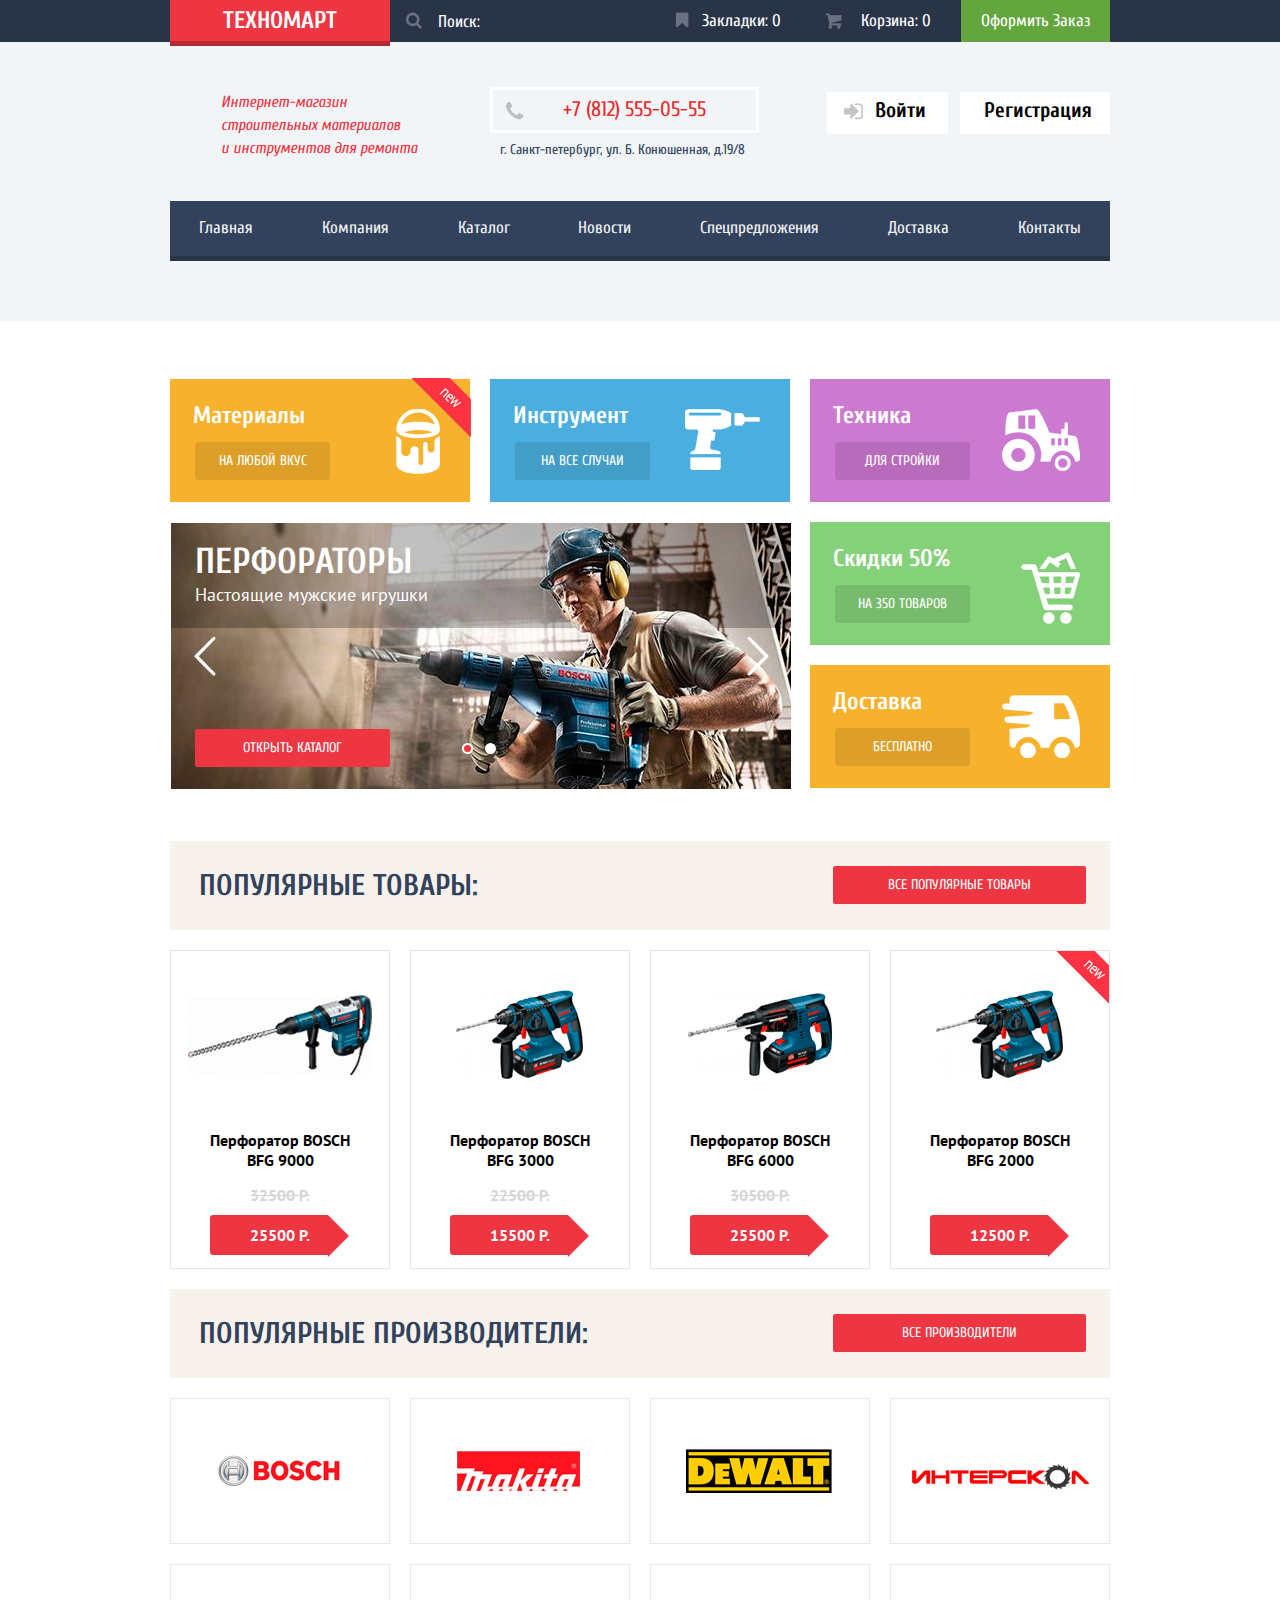
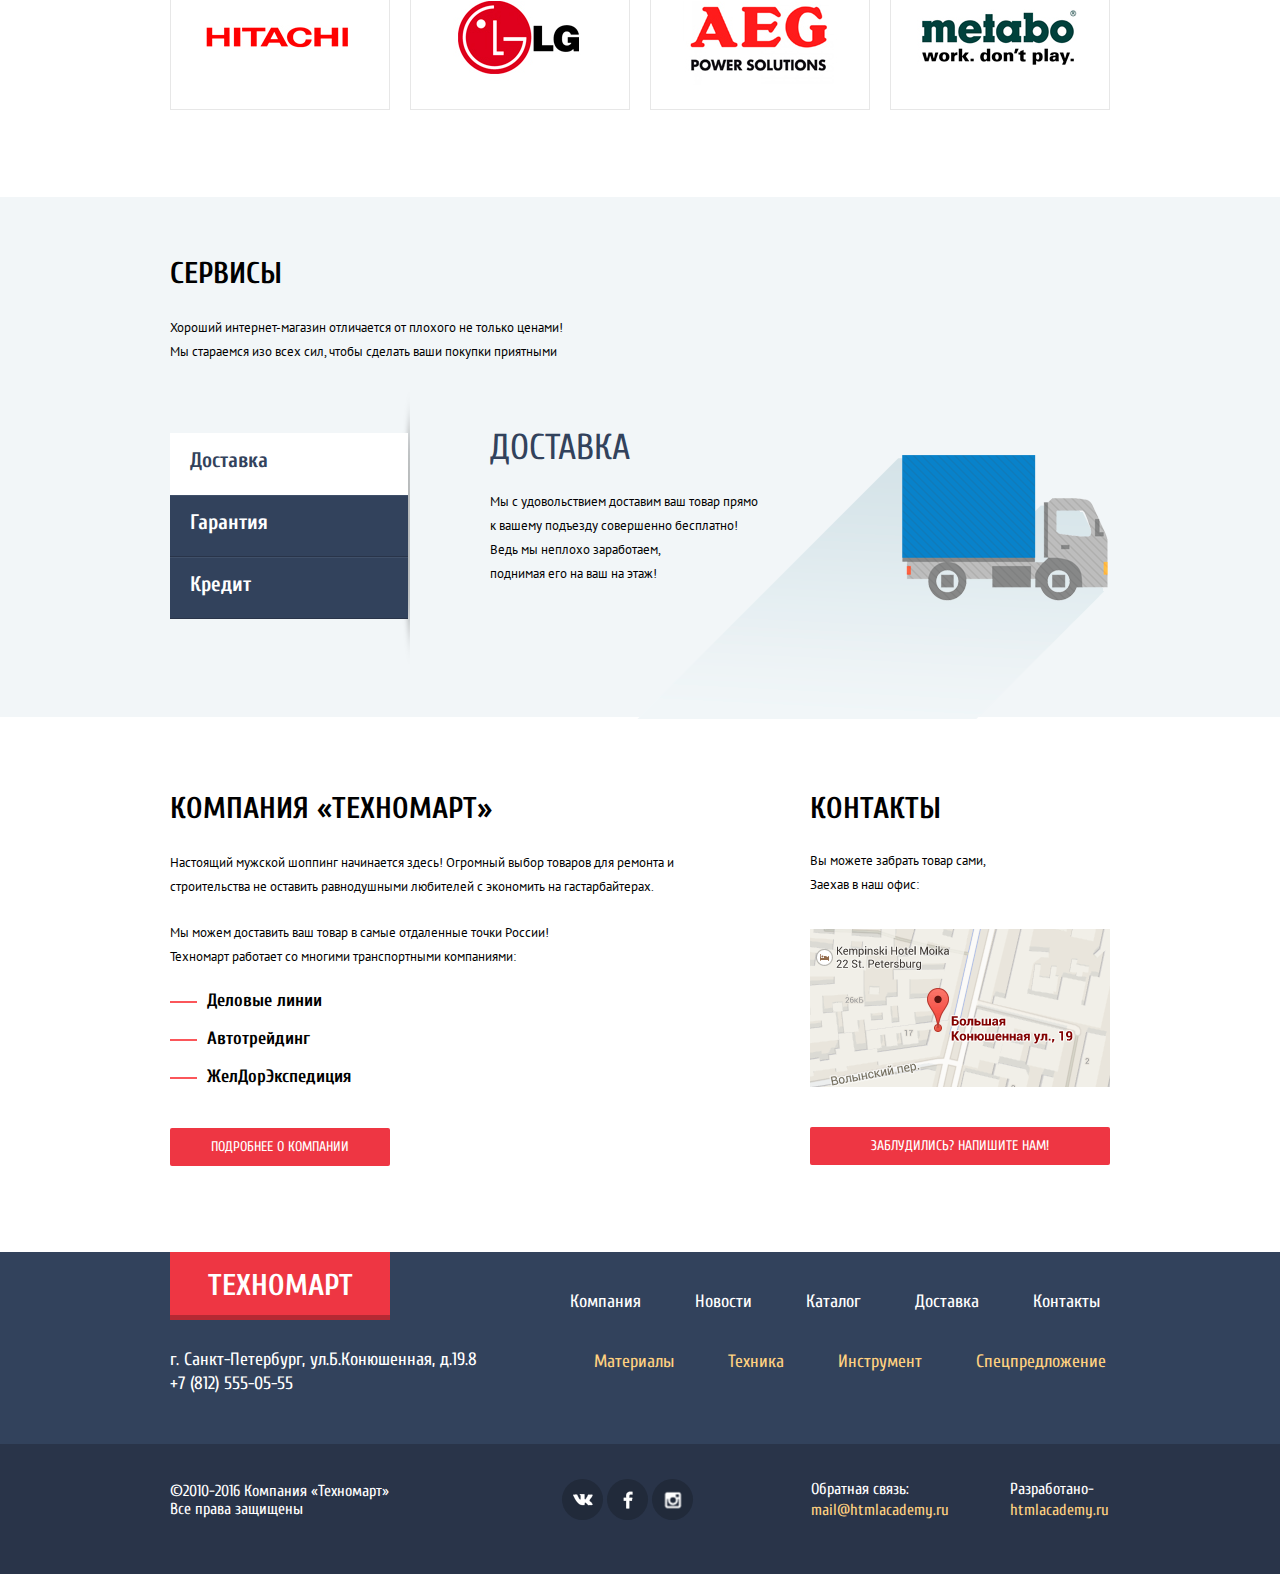
==== commit ea88fe40: "на валидность проверила, скрипт минимизировала, читабельный скрипт доп. файлом идет" ====
--- a/index.html
+++ b/index.html
@@ -21,18 +21,18 @@
                     
                 </form>
                 <ul class="header-top__panel">
-                    <li>
-              <a class="header-top__bookmark" href="#top">Закладки: 0</a>
-            </li>
-            <li>
-              <a class="header-top__basket" href="#">Корзина: 0</a>
-            </li>
-            <li>
-              <a  class="header-top__booking" href="#">Оформить Заказ</a>
-            </li>
+                  <li>
+                    <a class="header-top__bookmark" href="#top">Закладки: 0</a>
+                  </li>
+                  <li>
+                    <a class="header-top__basket" href="#">Корзина: 0</a>
+                  </li>
+                  <li>
+                    <a  class="header-top__booking" href="#">Оформить Заказ</a>
+                  </li>
                 </ul>
             </div>
-      </div>
+        </div>
             <div class="container clearfix">
                 <div class="header-middle__summary">Интернет-магазин<br>строительных материалов<br>и инструментов для ремонта
                 </div>
@@ -83,12 +83,12 @@
                 <div class="label">новинка</div>
                 <p>Материалы</p>
                 <a href="#" class="slogan">На любой вкус</a>
-                <img class="button__icon" src="img/fotopickhe-img/bucket.png" width="44" height="65">
+                <img class="button__icon" src="img/fotopickhe-img/bucket.png" width="44" height="65" alt="Картинка для блока материалы">
               </div>
               <div class="foto-block__buttons">
                 <p>Инструмент</p>
                 <a href="#" class="slogan">На все случаи</a>
-                <img class="button__icon" src="img/fotopickhe-img/drill.png" width="75" height="61">
+                <img class="button__icon" src="img/fotopickhe-img/drill.png" width="75" height="61" alt="артинка для блока Инструмент">
               </div>
               <div class="foto-block__slider">
                 <input type="radio" id="btn-1" name="toggle" checked>
@@ -125,23 +125,23 @@
             <div class="foto-block__buttons">
                 <p>Техника</p>
                 <a href="#" class="slogan">Для стройки</a>
-                <img class="button__icon" src="img/fotopickhe-img/tractor.png" width="78" height="62">
+                <img class="button__icon" src="img/fotopickhe-img/tractor.png" width="78" height="62" alt="Катринка для блока Техника">
             </div>    
             <div class="foto-block__buttons">
                 <p>Скидки 50%</p>
                 <a href="#" class="slogan">На 350 товаров</a>
-                <img class="button__icon" src="img/fotopickhe-img/pannier.png" height="72" width="59">
+                <img class="button__icon" src="img/fotopickhe-img/pannier.png" height="72" width="59" alt="Картинка для блока Скидки 50%">
             </div>
             <div class="foto-block__buttons">
                 <p>Доставка</p>
                 <a href="#" class="slogan">бесплатно</a>
-                <img class="button__icon" src="img/fotopickhe-img/car.png" height="63" width="78">
+                <img class="button__icon" src="img/fotopickhe-img/car.png" height="63" width="78" alt="Картинка для блока Доставка">
             </div>
           </div>
         </div>
             <div class="main-h2">
                 <h2>Популярные товары:</h2>
-          <a href="#" class="btn">Все популярные товары</a>
+                <a href="#" class="btn">Все популярные товары</a>
             </div>
             <div class="main-catalog__items">
                 <article class="catalog__item">
@@ -149,7 +149,7 @@
                     <a class="buy" href="#">КУПИТЬ</a>
                     <a class="bookmark" href="#">В ЗАКЛАДКИ</a>
                   </div>
-                  <div class="image"><img src="img/catalog-img1/prod-image1.jpg" height="168" width="218"></div>
+                  <div class="image"><img src="img/catalog-img1/prod-image1.jpg" height="168" width="218" alt="Картика инструмента"></div>
                   <a class="name-company" href="#">Перфоратор BOSCH<br>BFG 9000</a>
                   <div class="item__old-price">32500 P.</div>
                   <div class="item__price">25500 P.</div>
@@ -159,7 +159,7 @@
                     <a class="buy" href="#">КУПИТЬ</a>
                     <a class="bookmark" href="#">В ЗАКЛАДКИ</a>
                   </div>
-                    <div class="image"><img src="img/catalog-img1/prod-image2.jpg" height="168" width="218"></div>
+                    <div class="image"><img src="img/catalog-img1/prod-image2.jpg" height="168" width="218" alt="Картика инструмента"></div>
                     <a class="name-company" href="#">Перфоратор BOSCH<br>BFG 3000</a>
                     <div class="item__old-price">22500 P.</div>
                     <div class="item__price">15500 P.</div>
@@ -169,7 +169,7 @@
                     <a class="buy" href="#">КУПИТЬ</a>
                     <a class="bookmark" href="#">В ЗАКЛАДКИ</a>
                   </div>
-                    <div class="image"><img src="img/catalog-img1/prod-image3.jpg" height="168" width="218"></div>
+                    <div class="image"><img src="img/catalog-img1/prod-image3.jpg" height="168" width="218" alt="Картика инструмента"></div>
                     <a class="name-company" href="#">Перфоратор BOSCH<br>BFG 6000</a>
                     <div class="item__old-price">30500 P.</div>
                     <div class="item__price">25500 P.</div>
@@ -180,7 +180,7 @@
                       <a class="buy" href="#">КУПИТЬ</a>
                       <a class="bookmark" href="#">В ЗАКЛАДКИ</a>
                     </div>
-                      <div class="image"><img src="img/catalog-img1/prod-image2.jpg" height="168" width="218"></div>
+                      <div class="image"><img src="img/catalog-img1/prod-image2.jpg" height="168" width="218" alt="Картика инструмента"></div>
                       <a class="name-company" href="#">Перфоратор BOSCH<br>BFG 2000</a>
                       <div class="item__old-price"></div>
                       <div class="item__price">12500 P.</div>
@@ -221,69 +221,67 @@
           <div class="container">
             <div class="services__descr">
               <h2>Сервисы</h2>
-                        <p>Хороший интернет-магазин отличается от плохого не только ценами!<br>Мы стараемся изо всех сил, чтобы сделать ваши покупки приятными</p>
+                <p>Хороший интернет-магазин отличается от плохого не только ценами!<br>Мы стараемся изо всех сил, чтобы сделать ваши покупки приятными</p>
             </div>
             <div class="services__menu">
-                           <input type="radio" id="btn-5" name="switch" checked>
-                           <input type="radio" id="btn-6" name="switch">
-                           <input type="radio" id="btn-7" name="switch">
-                        <div class="services-controls">
-                           <label for="btn-5">Доставка</label>
-                           <label for="btn-6">Гарантия</label>
-                           <label for="btn-7">Кредит</label>
-                        </div>    
-            
+              <input type="radio" id="btn-5" name="switch" checked>
+              <input type="radio" id="btn-6" name="switch">
+              <input type="radio" id="btn-7" name="switch">
+                <div class="services-controls">
+                  <label for="btn-5">Доставка</label>
+                  <label for="btn-6">Гарантия</label>
+                  <label for="btn-7">Кредит</label>
+                </div>    
               <div class="services__items clearfix">
                 <div class="services__item">
                             <h2>ДОСТАВКА</h2>
                             <p>Мы с удовольствием доставим ваш товар прямо<br>к вашему подъезду совершенно бесплатно!<br>Ведь мы неплохо заработаем,<br>поднимая его на ваш на этаж!</p>
-                            <img src="img/services-img/shedow.png" class="shedow">
-                            <img src="img/services-img/shipping.png" height="146" width="206" class="figure">
+                            <img src="img/services-img/shedow.png" class="shedow" alt="Тень машины">
+                            <img src="img/services-img/shipping.png" height="146" width="206" class="figure" alt="Машина">
                 </div>
                 <div class="services__item">
                           <h2>ГАРАНТИЯ</h2>
                           <p>Если купленный у нас товар поломается или заискрит,<br>а также в случае пожара, справоцированного его возгаранием,<br>вы всегда можете быть уверены в нашей гарантии. Мы обменяем<br>сгоревший товар на новый.<br>Дом уже востановите как-нибудь сами.</p>
-                          <img src="img/services-img/shedow2.png" class="shedow">
-                          <img src="img/services-img/100.png" height="172" width="170" class="figure">
+                          <img src="img/services-img/shedow2.png" class="shedow" alt="Тень эмблемы">
+                          <img src="img/services-img/100.png" height="172" width="170" class="figure" alt="Эмблема">
                 </div>
                 <div class="services__item">
                           <h2>КРЕДИТ</h2>
                           <p>Залесть в долговую яму стало проще!<br>Кредитные консультанты придут вам на помощь.</p>
                           <a href="#" class="btn application">отправить заявку</a>
-                          <img src="img/services-img/shedow3.png" class="shedow">
-                          <img src="img/services-img/mani.png" height="184" width="181" class="figure">
-                </div>
-              </div>
-            </div>
-              
-          </div>
-        </div>
-            <section lass="clearfix">
-                <div class="container">
-                    <div class="main__left-block main__about-company">
-                        <h2>КОМПАНИЯ &#171ТЕХНОМАРТ&#187</h2>
-                <p>Настоящий мужской шоппинг начинается здесь! Огромный выбор товаров для ремонта и<br> строительства не оставить равнодушными любителей с экономить на гастарбайтерах.</p>
-                <p>Мы можем доставить ваш товар в самые отдаленные точки России!<br>Техномарт работает со многими транспортными компаниями:</p>
-                <ul class="list-styled">
-                  <li>
-                    <a href="#">Деловые линии</a>
-                  </li>
-                  <li>
-                    <a href="#">Автотрейдинг</a>
-                  </li>
-                  <li>
-                    <a href="#">ЖелДорЭкспедиция</a>
-                  </li>
-                </ul>
-                  <a class="btn compani" href="#">ПОДРОБНЕЕ О КОМПАНИИ</a>
-                    </div>
-                    <div class="main__right-block">
-                        <h2>КОНТАКТЫ</h2>
-                        <p>Вы можете забрать товар сами,<br>Заехав в наш офис:</p>
-                        <img class="js-open-map" src="img/map.png" height="158" width="300" ait="Карта">
-                        <a class="btn write_us" href="#">ЗАБЛУДИЛИСЬ? НАПИШИТЕ НАМ!</a>
-                    </div>
-                </div>
+                          <img src="img/services-img/shedow3.png" class="shedow" alt="Тень эмблемы">
+                          <img src="img/services-img/mani.png" height="184" width="181" class="figure" alt="Эмблема">
+                </div>
+              </div>
+            </div>
+          </div>
+        </div>
+            <section class="clearfix">
+              <div class="container">
+                <div class="main__left-block main__about-company">
+                  <h2>КОМПАНИЯ &#171;ТЕХНОМАРТ&#187;</h2>
+                  <p>Настоящий мужской шоппинг начинается здесь! Огромный выбор товаров для ремонта и<br> строительства не оставить равнодушными любителей с экономить на гастарбайтерах.</p>
+                  <p>Мы можем доставить ваш товар в самые отдаленные точки России!<br>Техномарт работает со многими транспортными компаниями:</p>
+                  <ul class="list-styled">
+                    <li>
+                      <a href="#">Деловые линии</a>
+                    </li>
+                    <li>
+                      <a href="#">Автотрейдинг</a>
+                    </li>
+                    <li>
+                      <a href="#">ЖелДорЭкспедиция</a>
+                    </li>
+                  </ul>
+                    <a class="btn compani" href="#">ПОДРОБНЕЕ О КОМПАНИИ</a>
+                </div>
+                <div class="main__right-block">
+                  <h2>КОНТАКТЫ</h2>
+                  <p>Вы можете забрать товар сами,<br>Заехав в наш офис:</p>
+                  <img class="js-open-map" src="img/map.png" height="158" width="300" alt="Карта">
+                  <a class="btn write_us" href="#">ЗАБЛУДИЛИСЬ? НАПИШИТЕ НАМ!</a>
+                </div>
+              </div>
             </section>
     </main>
     <footer class="main-footer">
@@ -333,21 +331,21 @@
         <div class="bottom-footer clearfix">
             <div class="container">
                 <div class="bottom-footer__informaition">
-                    <p>&#169;2010-2016 Компания &#171Техномарт&#187<br>
-                    Все права защищены</p>
+                  <p>&#169;2010-2016 Компания &#171;Техномарт&#187;<br>
+                  Все права защищены</p>
                 </div>
                 <div class="informaition__share">
-            <a class="social social-vk" href="#"></a>
-            <a class="social social-fb" href="#"></a>
-            <a class="social social-in" href="#"></a>
+                  <a class="social social-vk" href="#"></a>
+                  <a class="social social-fb" href="#"></a>
+                  <a class="social social-in" href="#"></a>
                 </div>
                 <div class="informaition__contact">
-                    <p>Обратная связь:</p>
-            <a href="#">mail@htmlacademy.ru</a>
+                  <p>Обратная связь:</p>
+                  <a href="#">mail@htmlacademy.ru</a>
                 </div>
                 <div class="informaition__author">
-                    <p>Разработано-</p>
-            <a href="#">htmlacademy.ru</a>
+                  <p>Разработано-</p>
+                  <a href="#">htmlacademy.ru</a>
                 </div>
             </div>
         </div>
@@ -355,19 +353,19 @@
       <div class="modal-content">
         <button class="modal-content__close" type="button" title="Закрыть">Закрыть</button>
         <form class="" action="#" method="post">
-          <div class="modal-content__top">
+          <div class="modal-content__top clearfix">
             <div class="modal-content__login">
               <p>Ваше имя:</p>
-              <input type="text" name="login-name" placeholder="Представтесь пожалуйста" required>
+               <input id="user-name" type="text" name="login-name" placeholder="Представтесь пожалуйста" required>
             </div>
             <div class="modal-content__email">
               <p>Ваш e-mail:</p>
-              <input type="email" name="email" placeholder="Для отправки ответа" required>
+              <input id="email-box" type="email" name="email" placeholder="Для отправки ответа" required>
             </div>
            
             <div class="modal-content__letter">
               <p>Текст письма:</p>
-              <textarea name="letter" cols="63" rows="5" placeholder="В свободной форме"></textarea> 
+              <textarea id="multiline-field" name="letter" cols="63" rows="5" placeholder="В свободной форме"></textarea> 
             </div>
           </div>
           <div class="modal-content__lower">
@@ -377,12 +375,13 @@
       </div>
       <div class="modal-big-map">
           <div class="map1">
-            <image src="img/maps-img/map1.jpg" width="970" height="476"> 
+            <img src="img/maps-img/map1.jpg" width="970" height="476" alt="Карта проезда"> 
           </div>
           <div class="map2">
-            <image src="img/maps-img/map2.jpg" width="970" height="476">
+            <img src="img/maps-img/map2.jpg" width="970" height="476" alt="Увеличиная карта проезда">
           </div>
           <button class="big-map-close" type="button" title="Закрыть">Закрыть</button> 
       </div>
       <script src="js/modal.js"></script>
-  </body>   +  </body>
+</html>   --- a/css/style.css
+++ b/css/style.css
@@ -394,22 +394,20 @@
     width:  60px;
     background-color: #ffffff;
 }
-.user-man p {
+.user-man a {
+	display: block;
+	position: relative;
+	padding-top: 15px;
 	padding-left: 50px;
-	padding-top: 14px;
-    padding-bottom: 15px;
-	margin: 0px;
-	font-size: 21px;
+    font-size: 21px;
 	line-height: 18px;
 	font-family: "Cuprum", "Arial", sans-serif;
+	text-decoration: none;
+	color: #000;
 	box-sizing: border-box;
-	
-}
-.user-man:active p {
-	color: #b2b2b2;
-}
-.user-man .icon-man {
-    content: "";
+}
+.user-man a::before {
+	content: "";
     position: absolute;
     top: 15px;
     left: 17px;
@@ -417,7 +415,7 @@
     height: 18px;
     background: #fff url("../img/sprite/sprite.png");
     background-position: -5px -347px;
-}    
+}
 .user-logout .icon-logout {
 	content: "";
     position: absolute;
@@ -429,7 +427,7 @@
     background-position: -5px -188px;
     
 }
-.user-man:hover .icon-man {
+.user-man:hover a::before {
     content: "";
     position: absolute;
     top: 15px;
@@ -451,8 +449,10 @@
     background-position: -5px -215px;
 
 }
-
-.user-man:active .icon-man {
+.user-man:active a {
+	color: #b2b2b2;
+}
+.user-man:active a::before  {
     content: "";
     position: absolute;
     top: 15px;
@@ -1003,7 +1003,7 @@
 	cursor: pointer;
 	border-top: 1px solid #405069;
 	border-bottom: 1px solid #293449;
-	color: #ffffff;
+	color: #fff;
 	background-color: #32425c;
 }
 .services__menu  label:hover {
@@ -1011,7 +1011,9 @@
 }
 .services__menu  label:active {
 	color: #32425c;
-	background-color: #ffffff;
+	background-color: #fff;
+	border-top: 1px solid #fff;
+	border-bottom: 1px solid #fff;
 
 }
 .services__menu input[type="radio"] {
@@ -1112,8 +1114,8 @@
 #btn-7:checked ~ .services-controls label[for="btn-7"] {
 	background-color: #fff;
 	color: #32425c;
-	border-top: #fff;
-	border-bottom: #fff;
+	border-top: 1px solid #fff;
+	border-bottom: 1px solid #fff;
 }
 
 .main__left-block {
@@ -1182,10 +1184,10 @@
     margin-top: 41px;
   
 }
-.main__left-block .btn-compani:hover {
+.main__left-block .compani:hover {
     background-color: #ca2c37;
 }
-.main__left-block .btn-compani:active {
+.main__left-block .compani:active {
     background-color: #ba2732;
 }
 .main__right-block {
@@ -1484,7 +1486,7 @@
     padding-right: 35px;
 }
 .breadcrumbs a, span {
-    font-size: 11px;
+    font-size: 13px;
     line-height: 18px;
     font-family: "PT Sans", "Arial", sans-serif;
     text-decoration: none;
@@ -1499,11 +1501,9 @@
     background-position: -5px -85px;
    
 }
-.breadcrumbs a.ref {
-	padding-left: 10px;
-}
+
 span {
-	padding-left: 16px;
+	padding-left: 3px;
 }
  .breadcrumbs a::after {
 	content: "";
@@ -1522,7 +1522,7 @@
 	content: "";
 	position: absolute;
 	top: 6px;
-	left: 30px;
+	left: 27px;
 	width: 8px;
     height: 12px;
 	background: url("../img/sprite/sprite.png");
@@ -1534,7 +1534,7 @@
 	content: "";
 	position: absolute;
 	top: 6px;
-	left: 106px;
+	left: 98px;
 	background: url("../img/sprite/sprite.png");
 	width: 8px;
     height: 12px;
@@ -1661,7 +1661,7 @@
 	display: block;
 	position: absolute;
 	top: 15px;
-	left: 106px;
+	left: 101px;
 	border: 1px solid #000;
 }
 .crease {
@@ -2116,14 +2116,13 @@
 
 .modal-content {
 	display: none;
-	position: absolute;
-	top: 2520px;
+	position: fixed;
+	top: 80px;
 	left: 322px;
-	min-height: 430px;
 	border-top: 7px solid #ee3643;
 	background-color: #fff;
 	color: #000;
-    box-shadow: 0 40px 40px 5px rgba(5,5,5,0.6);
+    box-shadow: 0 10px 40px 0px rgba(5,5,5,0.5);
     z-index: 40;
 }
 
@@ -2134,7 +2133,7 @@
 }
 .modal-content__top {
 	width: 460px;
-	height: 270px;
+	height: 275px;
 	padding-right: 80px;
 	padding-left: 80px;
 	padding-top: 29px;
@@ -2154,8 +2153,7 @@
 }
 .modal-content__letter {
 	clear: both;
-
-	height: 140px;
+    width: 460px;
 	padding-top: 20px;
 	
 }
@@ -2183,6 +2181,8 @@
 	font-weight: normal;
 }
 textarea {
+	width: 446px;
+	padding: 0;
 	padding-top: 10px;
 	padding-left: 14px;
 	font-size: 13px;
@@ -2195,16 +2195,16 @@
 }
 .modal-content__lower {
 	height: 75px;
-	padding-top: 9px;
 	padding-left: 80px;
+	padding-top: 37px;
 	background-color: #f1f1f1;
 }
 .modal-content__send {
 	width: 460px;
+	height: 38px;
 	border: none;
 	outline: none;
-	
-
+	padding: 0;
 }
 .modal-content__send:hover {
     background-color: #b22832;
@@ -2246,11 +2246,13 @@
 /*Всплывающая карта*/
 .modal-big-map {
 	position: absolute;
-	top: 2420px;
-	left: 220px;
+	top: 2340px;
+	left: 135px;
 	width: 942px;
-	height: 449px;
-	
+	height: 475px;
+    cursor: pointer;
+	box-shadow: 0 0 30px 0 #c4c3c4,
+	            30px 0 30px 0 #c4c3c4;
 }
 .big-map-close {
 	position: absolute;
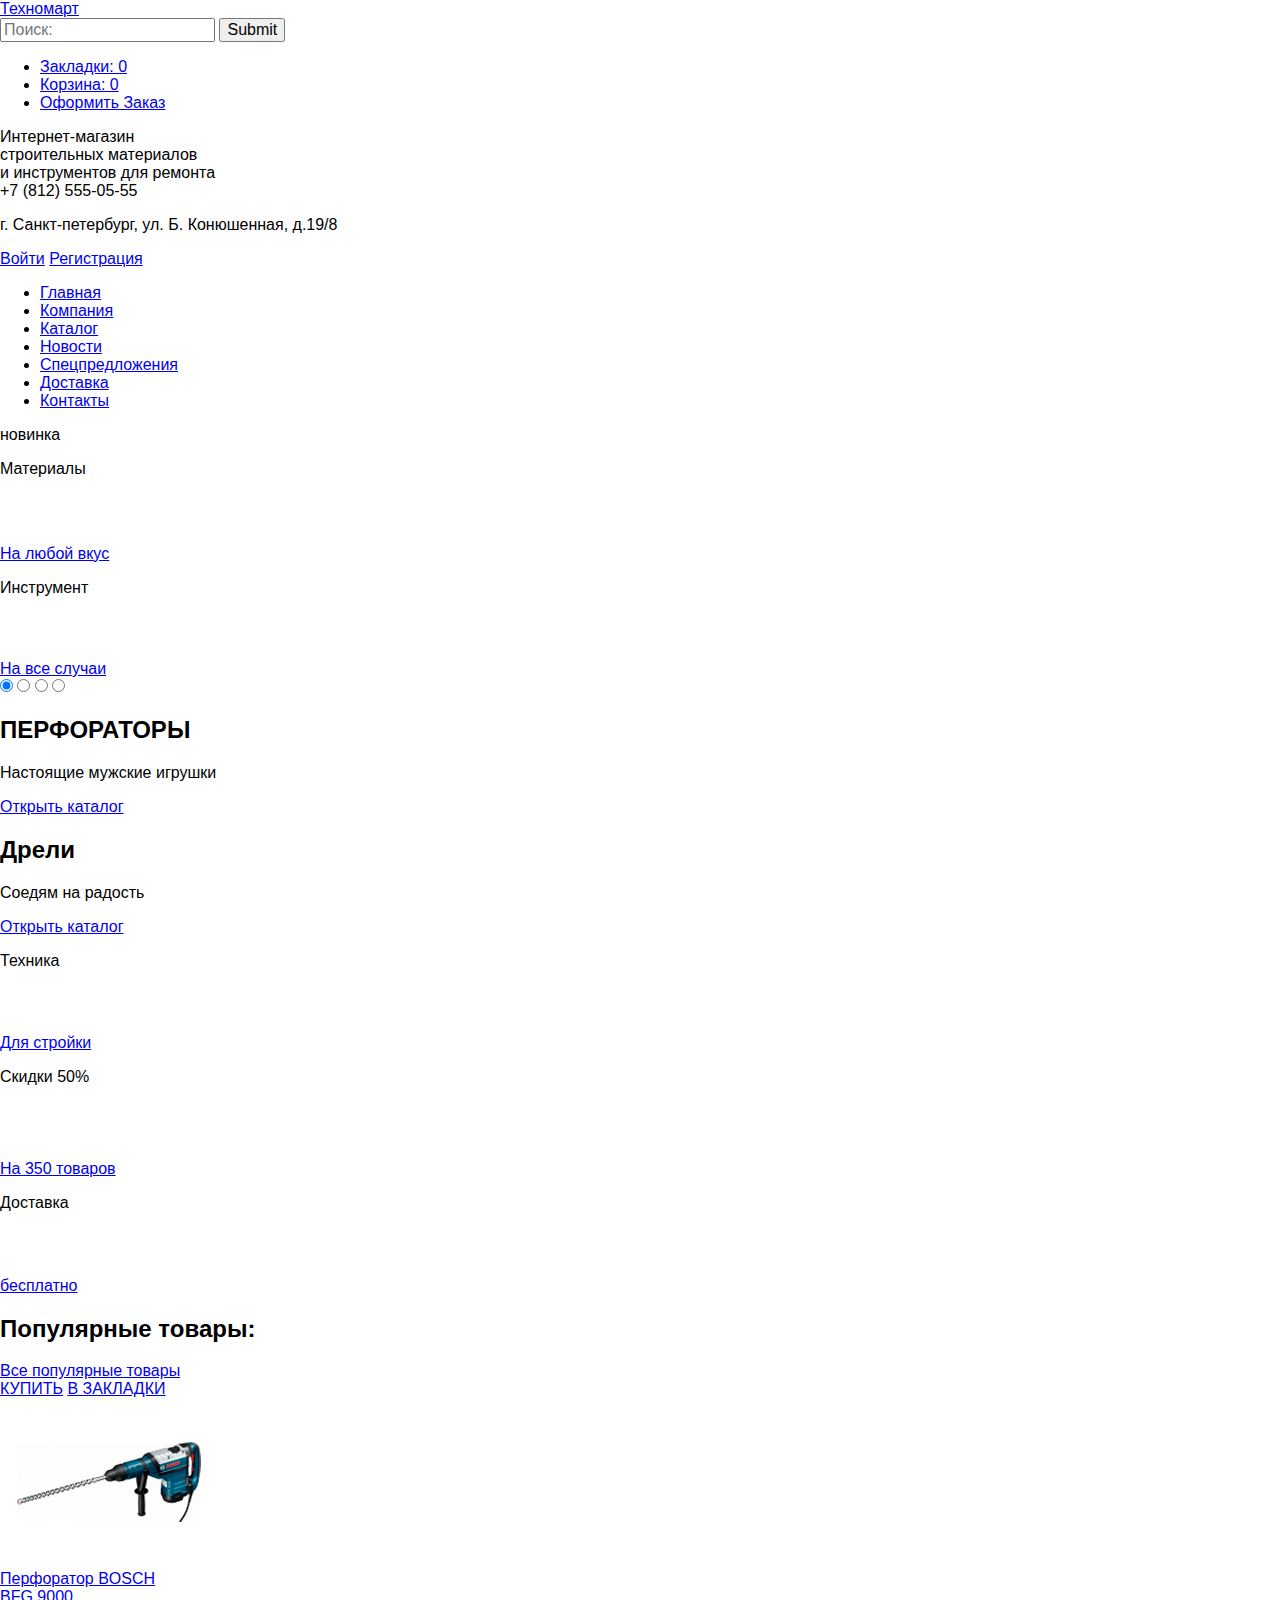
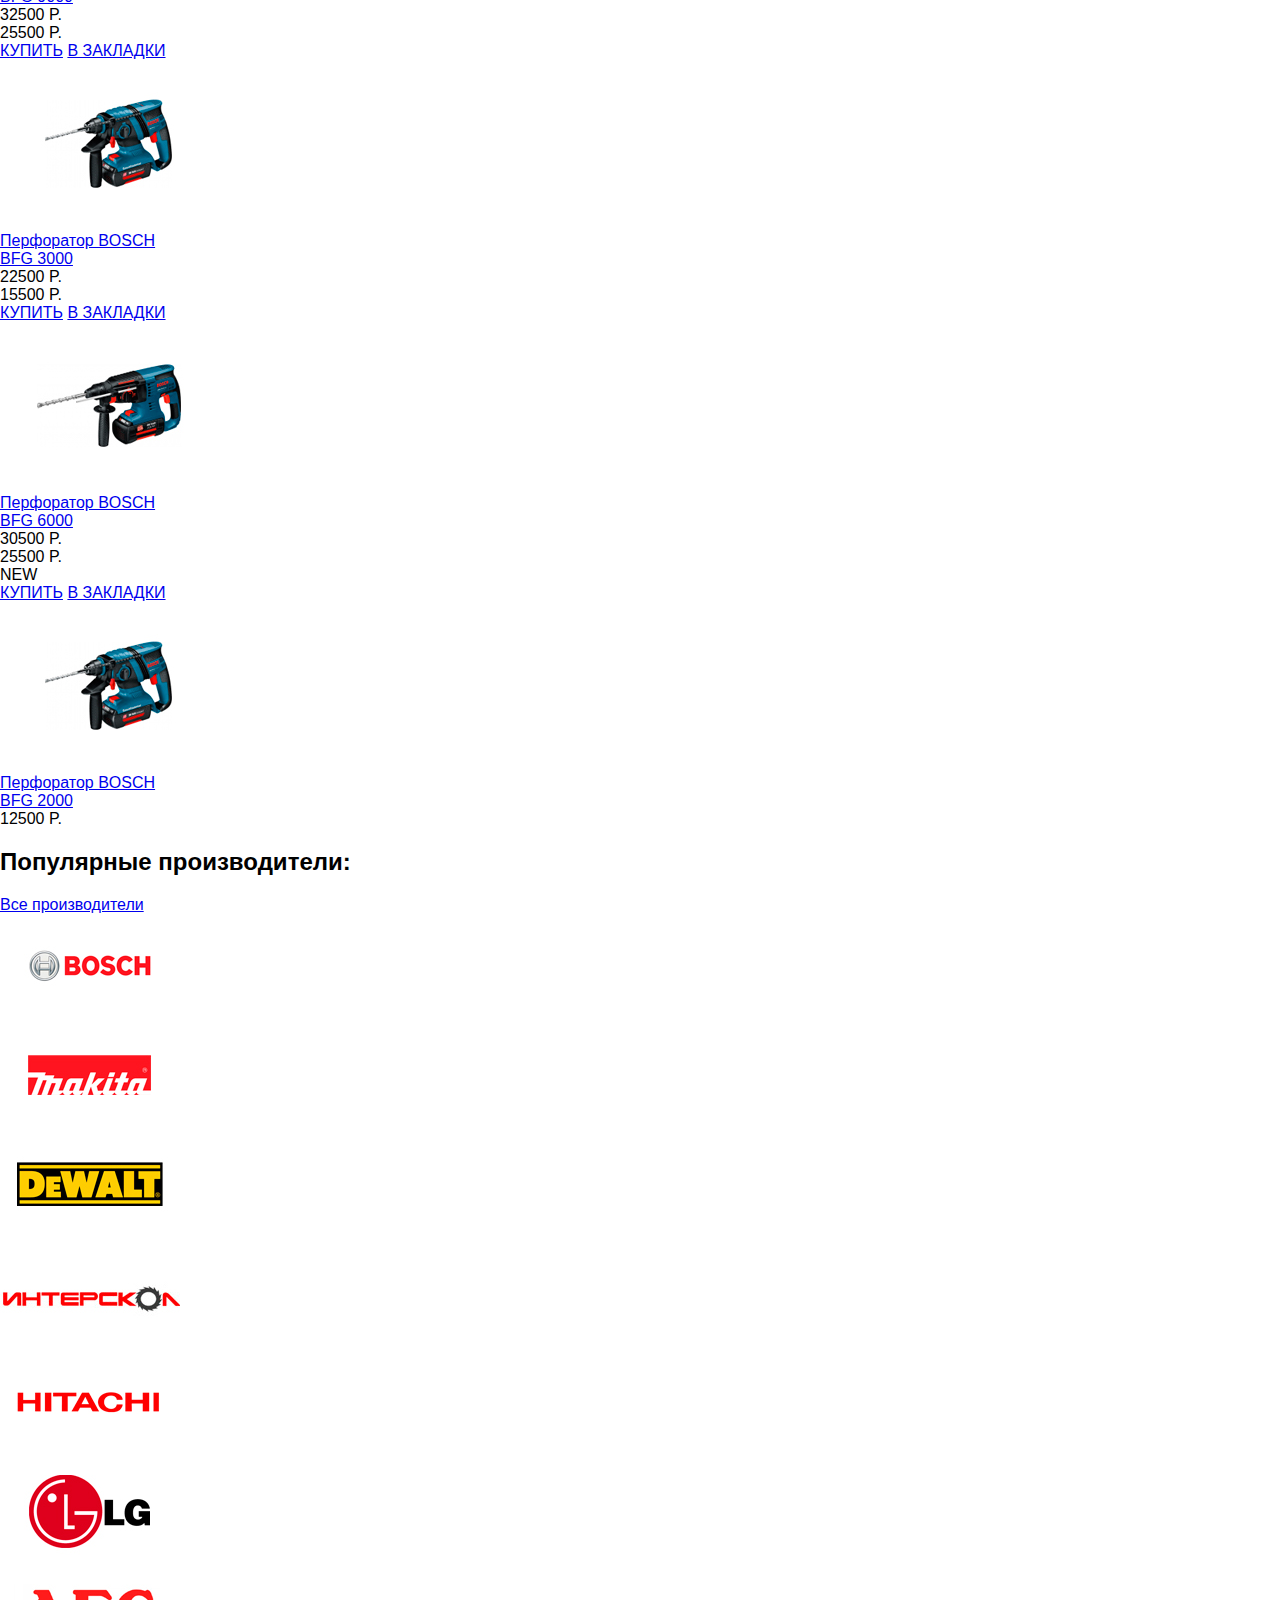
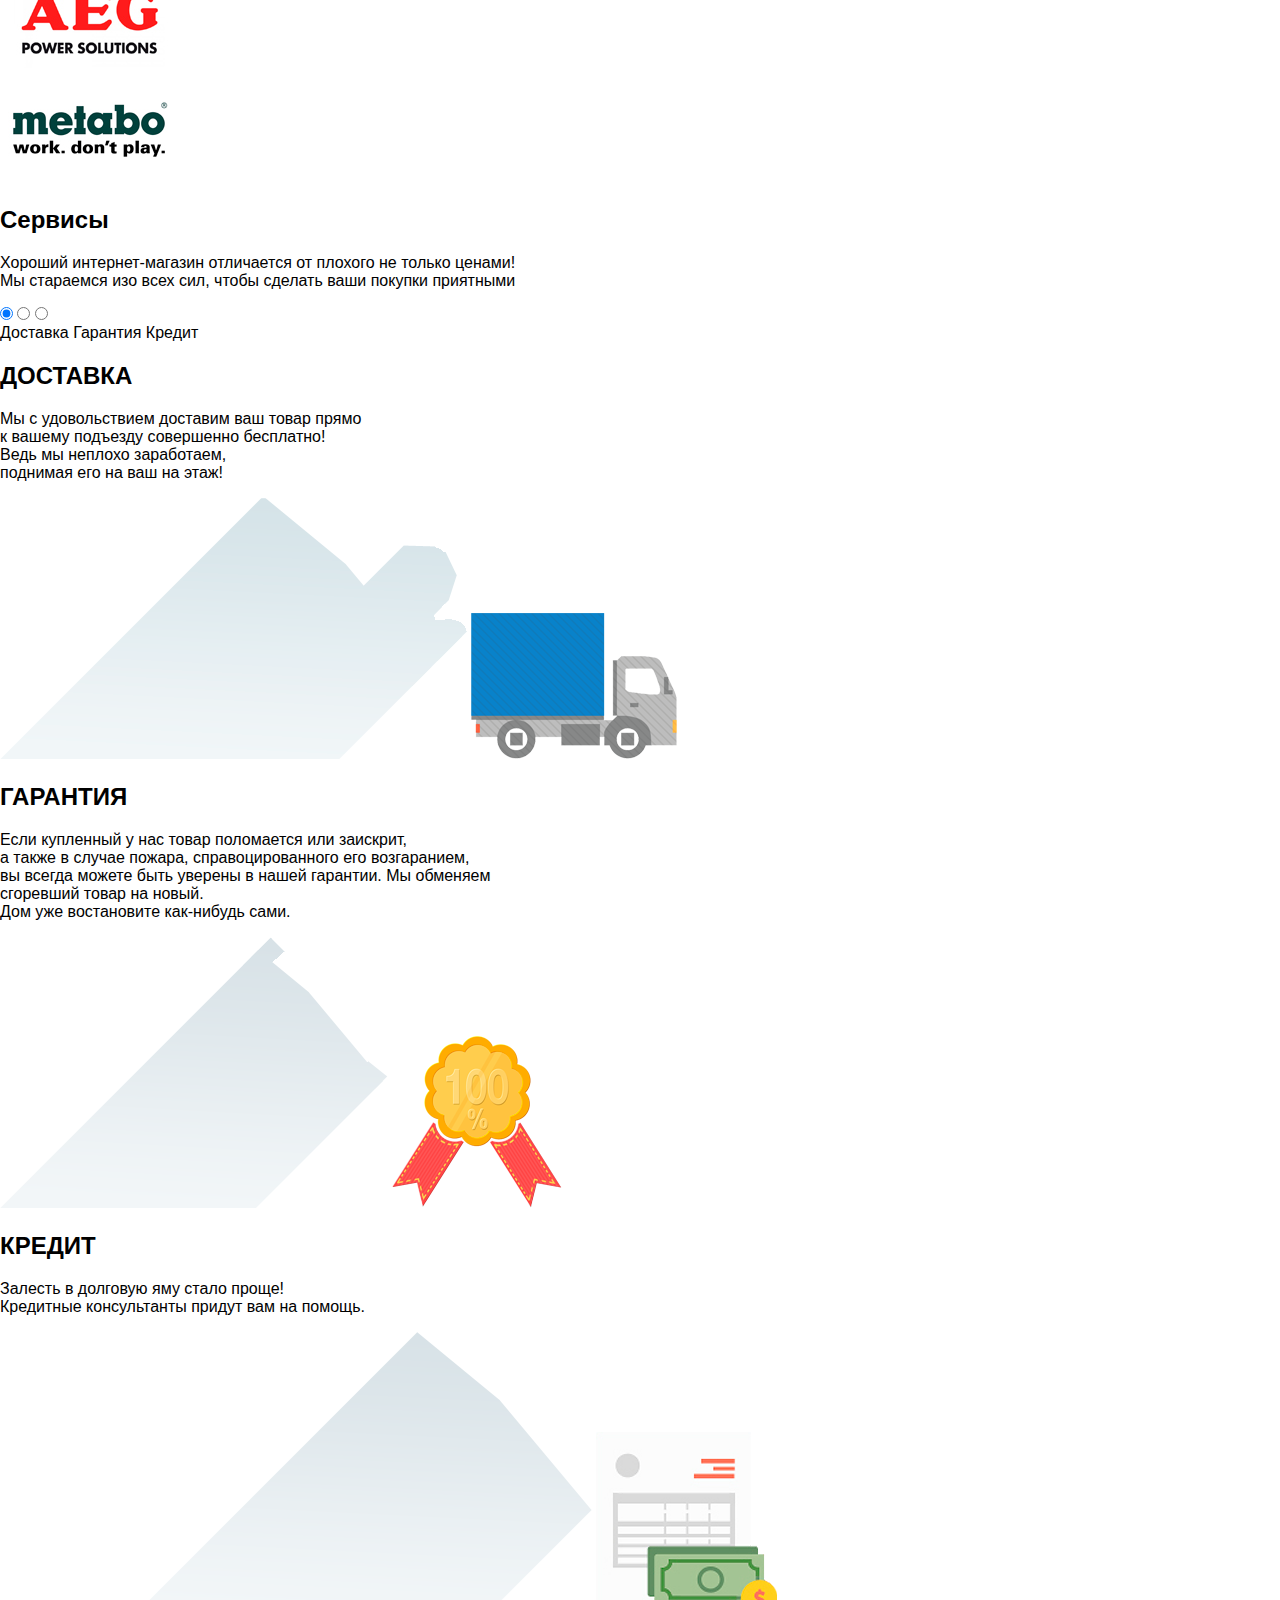
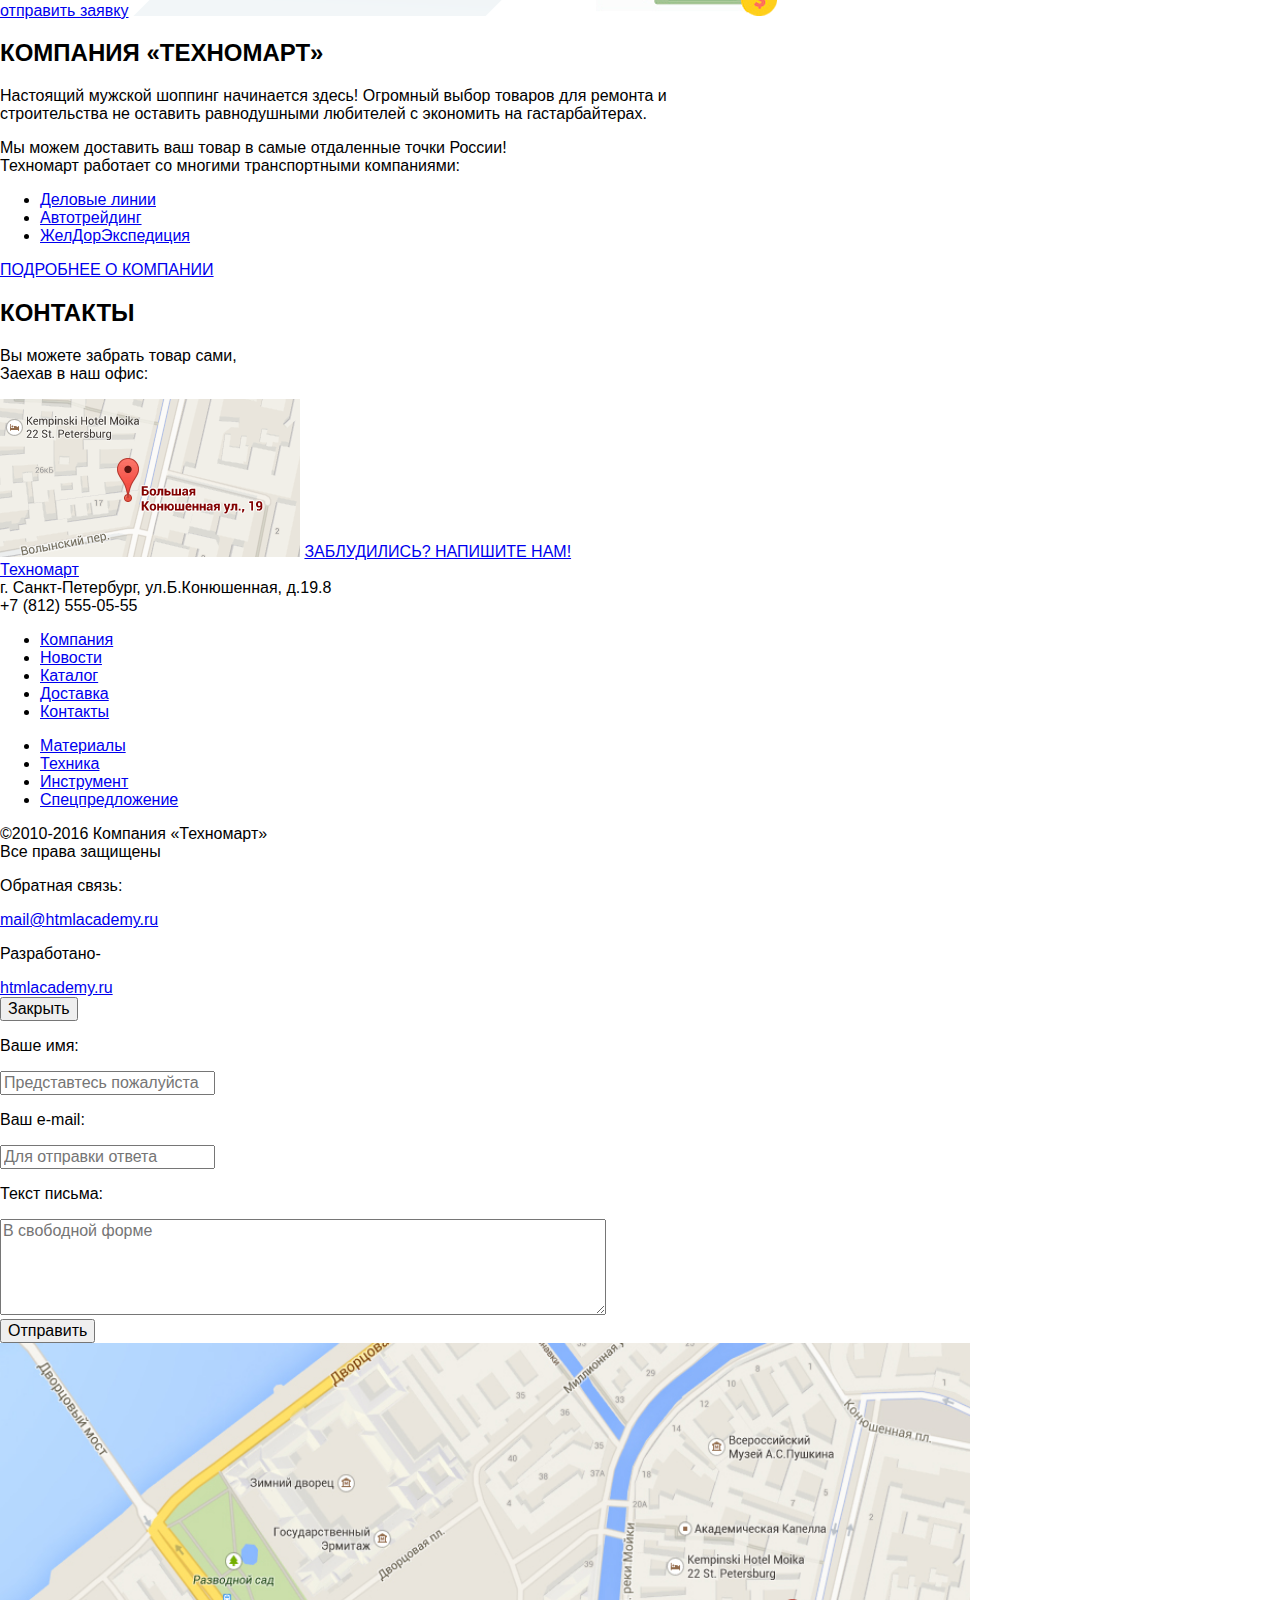
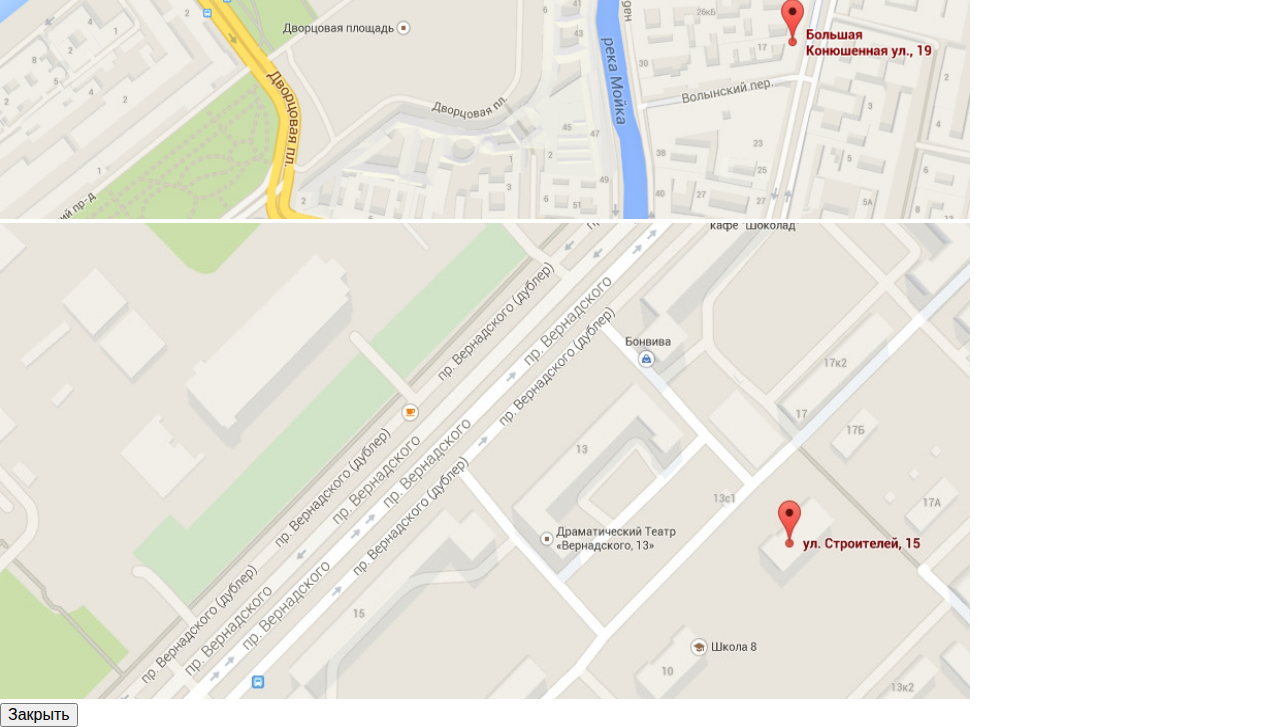
==== commit ceb0a0aa: "стилевой файл минимизировала" ====
--- a/index.html
+++ b/index.html
@@ -6,9 +6,7 @@
     <link href='https://fonts.googleapis.com/css?family=Cuprum:400,400italic,700,700italic' rel='stylesheet' type='text/css'>
     <link href='https://fonts.googleapis.com/css?family=PT+Sans&subset=cyrillic' rel='stylesheet' type='text/css'>
     <link rel="stylesheet" href="css/normalize.css">
-    <link href="css/style.css" rel="stylesheet">
-    
-    
+    <link href="css/style.min" rel="stylesheet">
   </head>
   <body>
     <header class="header-main clearfix">
@@ -382,6 +380,6 @@
           </div>
           <button class="big-map-close" type="button" title="Закрыть">Закрыть</button> 
       </div>
-      <script src="js/modal.js"></script>
+      <script src="js/modal.min"></script>
   </body>
 </html>   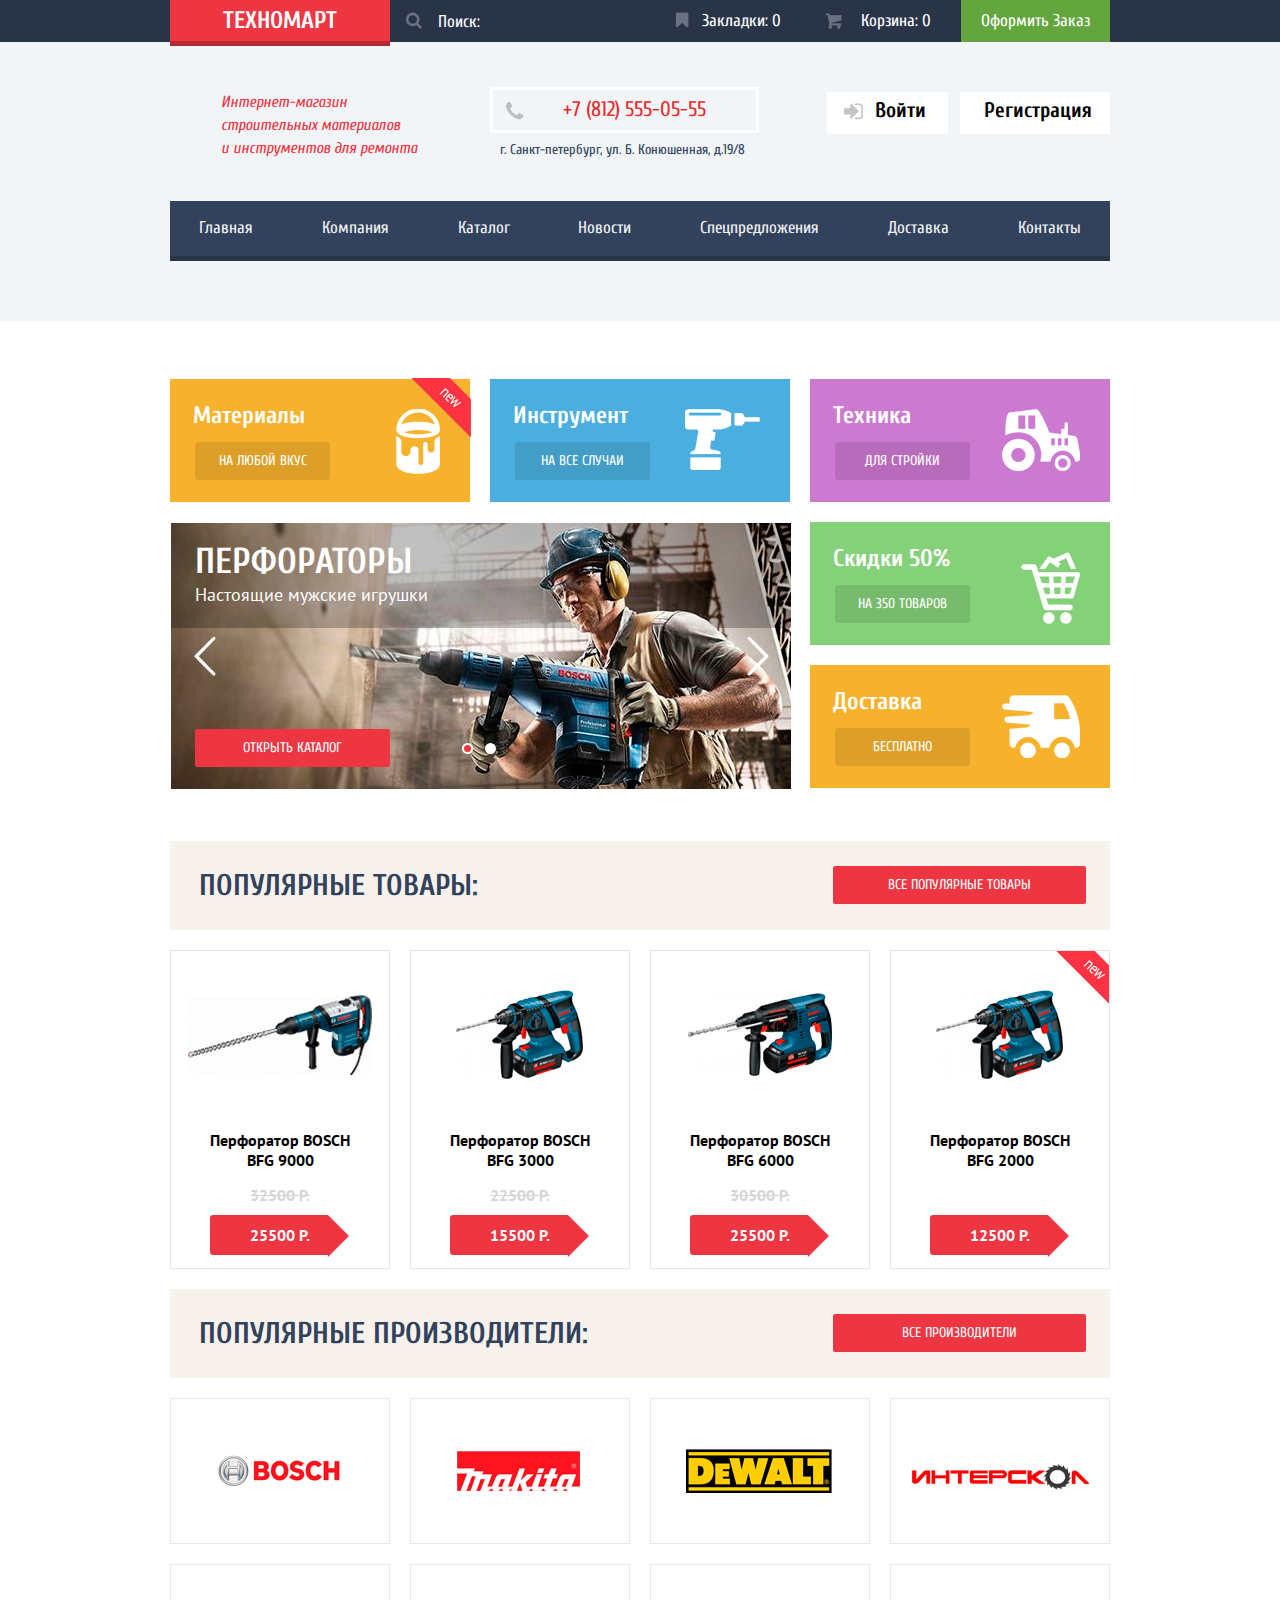
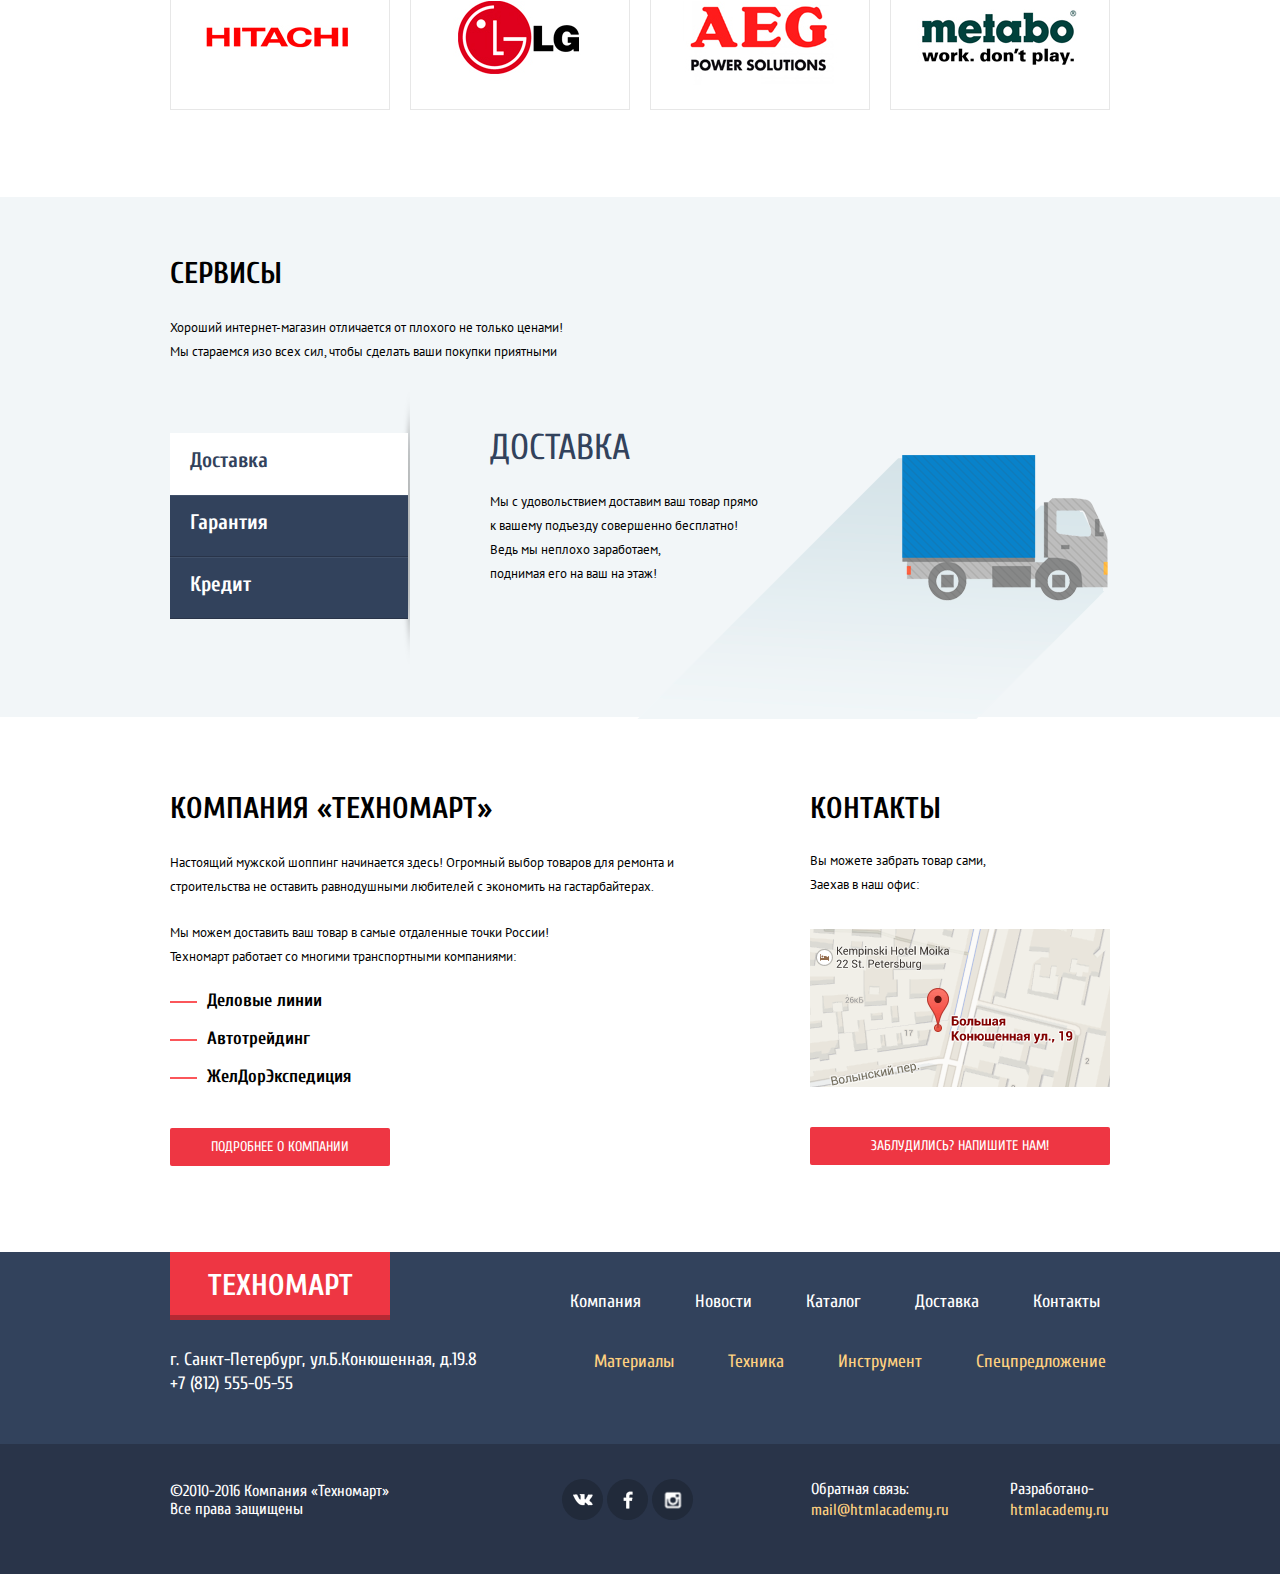
==== commit f49c5917: "изменения" ====
--- a/index.html
+++ b/index.html
@@ -6,7 +6,7 @@
     <link href='https://fonts.googleapis.com/css?family=Cuprum:400,400italic,700,700italic' rel='stylesheet' type='text/css'>
     <link href='https://fonts.googleapis.com/css?family=PT+Sans&subset=cyrillic' rel='stylesheet' type='text/css'>
     <link rel="stylesheet" href="css/normalize.css">
-    <link href="css/style.min" rel="stylesheet">
+    <link href="css/style.min.css" rel="stylesheet">
   </head>
   <body>
     <header class="header-main clearfix">
@@ -380,6 +380,6 @@
           </div>
           <button class="big-map-close" type="button" title="Закрыть">Закрыть</button> 
       </div>
-      <script src="js/modal.min"></script>
+      <script src="js/script.min.js"></script>
   </body>
 </html>   --- a/css/style.min.css
+++ b/css/style.min.css
@@ -0,0 +1 @@
+html,body {min-width: 1122px;margin: 0;padding: 0;font-size: 16px;line-height: 23px;font-weight: normal;font-family: "Cuprum","PT Sans", "Arial", sans-serif;}.clearfix::after {content: "";display: table;clear: both;}.container {width: 940px;padding: 0 10px;margin: 0 auto;}/*css для index*/.header-main {margin-bottom: 58px;background-color: #f1f5f7;}.header-main__catalog {margin-bottom: 0;}.header-top {height: 42px;margin-bottom: 40px;background-color: #293449;}.header-top__logo {float: left;display: block;width: 220px;height: 32px;font-size: 24px;line-height: 24px;font-weight: bold;padding-top: 9px;text-decoration: none;text-align: center;text-transform: uppercase;color: #ffffff;background-color: #ee3643;border-bottom: 5px solid #b52933;}.header-top__logo:hover {background-color: #ca2c37;border-bottom: 5px solid #9a212a;}.header-top__logo:active {background-color: #ba2732;border-bottom: 5px solid #8e1e26;}.header-top__search {float: left;position: relative;font-size: 17px;line-height: 18px;}.header-top__search input[type="submit"] {position: absolute;top: 12px;left: 15px;padding-top: 13px;padding-left: 15px;text-indent: -1000px;background: #293449 url("../img/sprite/sprite.png") no-repeat;width: 17px;height: 17px;background-position: -5px -293px;border: none;opacity: 0.3;}.header-top__search input[type="search"] {height: 42px;width: 247px;padding-left: 48px;outline: none;font-size: 17px;line-height: 18px;font-family: "Cuprum", "Arial", sans-serif;font-weight: normal;background-color: #293449;border: none;color: #fff;}.header-top__search input[type="search"]:hover {background-color: #212a3a;opacity: 1;}.header-top__search input[type="search"]:focus {background-color: #fff;color: #000;}input[type="search"]:hover + input[type="submit"] {width: 17px;height: 17px;background: #212a3a url("../img/sprite/sprite.png") no-repeat;/*#293449*/background-position: -5px -293px;opacity: 1;}input[type="search"]:focus + input[type="submit"] {width: 17px;height: 17px;background: #fff url("../img/sprite/sprite.png") no-repeat;background-position: -5px -320px;opacity: 1;}input[type="search"]::-webkit-input-placeholder {color: #fff;}input[type="search"]:-moz-placeholder {color: #fff;}input[type="search"]::-moz-placeholder {color: #fff;}input[type="search"]:-ms-input-placeholder {color: #fff;}.header-top__panel {float: right;list-style: none;font-size: 0;padding:0;}.header-top__panel li {display: inline-block;font-size: 17px;line-height: 18px;vertical-align: top;}.header-top__panel a {display: block;position: relative;height: 42px;box-sizing: border-box;padding-top: 12px;padding-right: 30px;padding-left: 50px;color: #ffffff;text-decoration: none;background-color: #293449;}.header-top__panel .active-basket a {background-color: #ee3643;padding-right: 18px;}.header-top__panel a:hover {background-color: #212a3a;}.header-top__panel a:active{color: #85898f;background-color: #161d29;}.header-top__panel .header-top__booking {padding-left: 20px;padding-right: 20px;background-color: #63a63e;}.header-top__panel .header-top__booking:hover {background-color: #5fbb2d;}.header-top__panel .header-top__booking:active {color: #a4bf94;background-color: #518534;}.header-top__bookmark::before {content: "";position: absolute;top: 12px;left: 23px;width: 14px;height: 16px;background: #293449 url("../img/sprite/sprite.png") no-repeat;background-position: -5px -31px;opacity: 0.3;}.header-top__basket::before {content: "";position: absolute;top: 13px;left: 14px;width: 17px;height: 16px;background: #293449 url("../img/sprite/sprite.png") no-repeat;background-position: -5px -5px;opacity: 0.3;}.active-basket .header-top__basket::before {content: "";position: absolute;top: 14px;left: 14px;width: 17px;height: 16px;background: #ee3643 url("../img/sprite/sprite.png") no-repeat;background-position: -5px -5px;opacity: 0.3;}.header-top__bookmark:hover::before {opacity: 1;}.header-top__basket:hover::before {background-color: #212a3a;opacity: 1;}.active-basket .header-top__basket:hover::before {background-color: #212a3a;}.active-basket .header-top__basket:active::before {background-color: #161d29;}.header-top__bookmark:active::before {opacity: 0.3;color: #73777f;}.header-top__basket:active::before {opacity: 0.3;color: #73777f;}.header-middle__summary {float: left;width: 280px;min-height: 110px;box-sizing: border-box;padding-top: 9px;padding-left: 51px;margin-right: 20px;font-size: 16px;line-height: 23px;font-family: "Cuprum", "Arial", sans-serif;font-style: italic;color: #ee3643;}.header-middle__contact {float: left;width: 300px;min-height: 119px;margin-right: 20px;font-size: 14px;line-height: 24px;}.header-middle__phone {position: relative;display: block;width: 173px;height: 31px;padding-left: 70px;padding-right: 20px;margin-left: 20px;margin-top: 5px;font-size: 21px;line-height: 20px;padding-top: 9px;border: 3px solid #ffffff;color: #e9292a;}.header-middle__phone::before {content: "";position: absolute;top: 11px;left: 12px;width: 19px;height: 19px;background: #f2f6f8 url("../img/sprite/sprite.png");background-position: -5px -242px;}.header-middle__contact p {font-size: 14px;line-height: 24px;margin: 5px;padding: 0;padding-left: 25px;color: #32425c;}.header-middle__making {float: right;width: 303px;min-height: 114px;font-size: 0;padding-top: 5px;padding-left: 6px;}.header-middle__user {float: right;font-size: 21px;line-height: 18px;margin-top: 5px;}.header-middle__user a {display: inline-block;vertical-align: top;position: relative;width: 73px;height: 33px;font-size: 21px;line-height: 18px;font-family: "Cuprum", "Arial", sans-serif;font-weight: bold;padding-left: 48px;padding-top: 9px;margin-right: 7px;text-decoration: none;color: #000000;background-color: #ffffff;}.header-middle__user a:last-child {width: 126px;padding-left: 24px;margin-right: 0;}.header-middle__user a:hover {color: #f0515c;}.header-middle__user a:active {color: #b2b2b2;}.header-middle__user .icon-enter::before {content: "";position: absolute;top: 11px;left: 16px;background: #fff url("../img/sprite/sprite.png") no-repeat;width: 20px;height: 17px;background-position: -5px -134px;}.header-middle__user a:nth-child(1):hover .icon-enter::before {content: "";position: absolute;top: 11px;left: 16px;width: 20px;height: 17px;background: #fff url("../img/sprite/sprite.png") no-repeat;background-position: -5px -161px;}.header-middle__user a:nth-child(1):active .icon-enter::before {content: "";position: absolute;top: 11px;left: 16px;background: #fff url("../img/sprite/sprite.png") no-repeat;width: 20px;height: 17px;background-position: -5px -134px;}.header-middle__users {position: relative;width: 300px;height: 45px;color: #000000;background-color: #ffffff;}.user-man {float: left;width: 240px;height: 47px;color: #000000;background-color: #ffffff;}.user-logout {float: right;width: 60px;background-color: #ffffff;}.user-man a {display: block;position: relative;padding-top: 15px;padding-left: 50px;font-size: 21px;line-height: 18px;font-family: "Cuprum", "Arial", sans-serif;text-decoration: none;color: #000;box-sizing: border-box;}.user-man a::before {content: "";position: absolute;top: 15px;left: 17px;width: 20px;height: 18px;background: #fff url("../img/sprite/sprite.png");background-position: -5px -347px;}.user-logout .icon-logout {content: "";position: absolute;top: 15px;right: 9px;width: 21px;height: 17px;background: #fff url("../img/sprite/sprite.png");background-position: -5px -188px;}.user-man:hover a::before {content: "";position: absolute;top: 15px;left: 17px;width: 20px;height: 18px;background: #fff url("../img/sprite/sprite.png");background-position: -5px -375px;}.user-logout:hover .icon-logout {content: "";position: absolute;top: 15px;right: 9px;width: 21px;height: 17px;background: #fff url("../img/sprite/sprite.png");background-position: -5px -215px;}.user-man:active a {color: #b2b2b2;}.user-man:active a::before {content: "";position: absolute;top: 15px;left: 17px;width: 20px;height: 18px;background: #fff url("../img/sprite/sprite.png");background-position: -5px -347px;}.user-logout:active .icon-logout {content: "";position: absolute;top: 15px;right: 9px;width: 21px;height: 17px;background: #fff url("../img/sprite/sprite.png");background-position: -5px -188px;}.header-middle__data {width: 300px;height: 42px;padding: 0px;margin: 0px;}.header-middle__data ul {list-style-type: disc;}.header-middle__data li {display: inline-block;vertical-align: top;margin-left: 21px;margin-top: 7px;}.header-middle__data li:nth-child(2) {margin-left: 13px;}.header-middle__data a {position: relative;padding-right: 20px;font-size: 16px;line-height: 18px;font-family: "Cuprum", "Arial", sans-serif;color: #32425c;}.header-middle__data a.dot::after {content: "";position: absolute;top: 7px;right: 0;border: 2px solid #000;border-radius: 50%;}.header-middle__data a:hover {color: #ee434f;}.header-middle__data a:active{color: #b7bfc8;}.main-navigation {clear: both;height: 55px;margin-bottom: 60px;border-bottom: 5px solid #293449;background-color: #32425c;}.main-navigation ul {display: flex;justify-content: space-between;margin: 0;padding: 0;list-style: none;font-size: 0;}.main-navigation li {font-size: 17px;line-height: 17px;vertical-align: top;}.main-navigation a {display: block;height: 55px;padding-top: 18px;color: #f1f1f3;text-decoration: none;padding-left: 29px;padding-right: 29px;box-sizing: border-box;}.main-navigation a:hover {background-color: #293449;}.main-navigation a:active {color: #8e939c;background-color: #1d2739;}.main-content {margin-top: 20px;background-color: #ffffff;}.main-tabs {min-height: 410px;margin-bottom: 52px;font-size:0;}.main-tabs__left {float: left;width: 620px;}.main-tabs__right {float: right;width: 300px;}.foto-block__buttons {display: inline-block;vertical-align: top;position: relative;width: 300px;height: 123px;margin-bottom: 20px;font-size: 14px;line-height: 18px;color: #ffffff;}.main-tabs__left .foto-block__buttons:first-child {margin-right: 20px;background-color: #f6b22d;}.main-tabs__left .foto-block__buttons:nth-child(2){background-color: #4aafde;}.main-tabs__right .foto-block__buttons:first-child{background-color: #cc79d1;}.main-tabs__right .foto-block__buttons:nth-child(2){background-color: #85d179;}.main-tabs__right .foto-block__buttons:last-child {margin-bottom: 0;background-color: #f6b22d;}.foto-block__slider {display: block;width: 621px;height: 267px;margin-right: 20px;}.slider__items {display: block;position: relative;}.slider__item {width: 621px;height: 267px;background-repeat: no-repeat;background-position: 100% 100%;}.catalog__info {padding: 25px 0 0 25px;}.catalog__info h2 {padding: 0;margin: 0;font-size: 36px;line-height: 30px;font-family: "Cuprum", "Arial", sans-serif;font-weight: bold;color: #fff;}.catalog__info p {font-size: 18px;line-height: 19px;font-family: "PT Sans", "Arial", sans-serif;margin-top: 8px;color: #fff;}.btn {display: block;height: 28px;padding-top: 10px;text-align: center;text-decoration: none;text-transform: uppercase;font-size: 14px;line-height: 18px;font-family: "Cuprum", "Arial", sans-serif;background-color: #ee3643;color: #fff;border-radius: 2px;}.slider__item .reveal {width: 195px;margin: 125px 0 0 25px;}.slider__item .btn:hover {background-color: #ca2c37;}.slider__item .btn:active{background-color: #ba2732;}.slider__item:nth-child(1) {background-image: url("../img/slider/slider1.jpg");}.slider__item:nth-child(2) {background-image: url("../img/slider/slider2.jpg");}.slider__item {display: none;}#btn-1:checked ~ .slider__items .slider__item:nth-child(1) {display: block;}#btn-2:checked ~ .slider__items .slider__item:nth-child(2) {display: block;}#btn-3:checked ~ .slider__items .slider__item:nth-child(1) {display: block;}#btn-4:checked ~ .slider__items .slider__item:nth-child(2) {display: block;}#btn-1:checked ~ .slider-controls label[for="btn-1"],#btn-2:checked ~ .slider-controls label[for="btn-2"],#btn-3:checked ~ .slider-controls label[for="btn-1"],#btn-4:checked ~ .slider-controls label[for="btn-2"] {background-color: #ee3643;}.foto-block__slider {position: relative;}.foto-block__slider input[type="radio"] {display: none;}.slider__paginator label {position: absolute;z-index: 20;cursor: pointer;}.slider__paginator label:nth-child(1) {top: 114px;left: 24px;background-image: url("../img/slider/sprite.png");width: 22px;height: 40px;background-position: -5px -5px;}.slider__paginator label:nth-child(2) {top: 114px;right: 22px;background-image: url("../img/slider/sprite.png");width: 22px;height: 40px;background-position: -5px -55px;}.slider-controls {position: absolute;bottom: 23px;left: 46%;z-index: 20;}.slider-controls label {display: inline-block;width: 7px;height: 7px;margin: 0 6px;vertical-align: top;background: #fff;border: 2px solid white;border-radius: 50%;cursor: pointer;}.sprite {background-image: url("../img/slider/sprite.png");background-repeat: no-repeat;display: block;}.sprite--icon-left {width: 22px;height: 40px;background-position: -5px -5px;}.sprite--icon-right {width: 22px;height: 40px;background-position: -5px -55px;}.foto-block__buttons p {position: absolute;left: 23px;top: -2px;font-size: 24px;line-height: 30px;font-weight: bold;}.foto-block__buttons .button__icon {position: absolute;top: 30px;right: 30px;}.foto-block__buttons .slogan {position: absolute;display: block;left: 25px;bottom: 22px;width: 135px;height: 28px;text-decoration: none;text-transform: uppercase;border-radius: 3px;text-align: center;padding-top: 10px;background-color: rgba(0,0,0,0.1);color: #fff;}.foto-block__buttons .slogan:hover {background-color: rgba(0,0,0,0.2);}.foto-block__buttons .slogan:active {background-color: rgba(0,0,0,0.3);}.main-h2 {min-height: 89px;margin-bottom: 20px;font-weight: normal;font-family: "Cuprum","PT Sans", "Arial", sans-serif;background-color: #f7f3ec;}.main-h2 h2 {float: left;font-size: 30px;line-height: 30px;margin-left: 29px;margin-top: 30px;text-transform: uppercase;color: #32425c;}.main-h2 a {float: right;width: 253px;margin-top: 25px;margin-right: 24px;border-radius: 2px;}.main-h2 a:hover {background-color: #ca2c37;}.main-h2 a:active {background-color: #ba2732;}.main-catalog__items {min-height: 318px;margin-bottom: 20px;font-size:0;background-color: #ffffff;}.catalog__item {position: relative;display: inline-block;vertical-align: top;width: 218px;height: 317px;font-size: 16px;line-height: 20px;font-weight: bold;font-family: "PT Sans", "Arial", sans-serif;margin-right: 20px;border: 1px solid #e5e5e5;text-align: center;overflow: hidden;}.catalog__item:nth-child(4) {margin-right: 0;}.catalog__item:hover {box-shadow:0 0 20px 0 #eff0f1,0 5px 30px 0 #cfd2d6,0 10px 40px 0 #abafb8;}.label {position:absolute;top: -1px;right: -1px;width: 60px;height: 60px;text-indent: -1000px;overflow: hidden;z-index: 20;background: url("../img/icon-exit/label3.png") no-repeat 0 0;}.new {right: -9px;}.catalog__item a {display: block;min-height: 20px;padding:0 20px;margin-top: 7px;margin-bottom: 15px;font-size: 16px;text-decoration: none;color: #000000;}.item__old-price{height: 20px;margin-top: 15px;margin-bottom: 10px;text-decoration: line-through;color: #d6d6d6;}.item__price {position: relative;width: 80px;margin: 10px auto;margin-bottom: 20px;padding: 10px 30px;color: white;background: #ee3643;border-radius: 3px;}.item__price:after {content: "";position: absolute;top: 0;right: -20px;width: 0;height: 0;border: 21px solid white;border-left-color: #ee3643;}.catalog__item .item__actions {display:none;}.catalog__item:hover .item__actions {display: block;}.main-manufactures {min-height: 310px;margin-bottom: 67px;font-size:0;}.main-manufactures__branded-sign {display: inline-block;vertical-align: top;width: 182px;height: 104px;padding: 20px 18px;margin-right: 20px;margin-bottom: 20px;border: 1px solid #e7e7e7;background-color: #ffffff;}.main-manufactures__branded-sign:nth-child(4n) {margin-right: 0;}.main-manufactures__branded-sign:hover {box-shadow: 0 0 20px 0 #eff0f1,0 5px 30px 0 #cfd2d6,0 10px 40px 0 #abafb8;}.main-manufactures__branded-sign:active {background-color: rgba(255,255,255,0.3);box-shadow: 0 0 5px 0 #eff0f1,0 5px 10px 0 #cfd2d6,0 5px 10px -10px #aaafb7;}.main-manufactures__branded-sign a {text-decoration: none;}.main-services {min-height: 520px;background-color: #f2f6f8;}.services__descr {width: 940px;min-height: 140px;margin-bottom: 15px;padding-top: 40px;}.services__descr h2 {font-size: 30px;line-height: 24px;color: #000000;font-weight: bold;margin-bottom: 30px;text-transform: uppercase;}.services__descr p{font-size: 13px;line-height: 24px;font-weight: normal;font-family: "PT Sans", "Arial", sans-serif;color: #000000;}.services__menu {position: relative;width: 940px;padding-top: 41px;min-height: 231px;margin-right: 20px;margin-bottom: 46px;background: url("../img/services-img/line2.png") no-repeat 230px 0px;}.services-controls label {display: block;width: 218px;height: 49px;padding-left: 20px;padding-top: 11px;font-size: 21px;line-height: 30px;font-family: "Cuprum", "Arial", sans-serif;font-weight: bold;cursor: pointer;border-top: 1px solid #405069;border-bottom: 1px solid #293449;color: #fff;background-color: #32425c;}.services__menu label:hover {background-color: #293449;}.services__menu label:active {color: #32425c;background-color: #fff;border-top: 1px solid #fff;border-bottom: 1px solid #fff;}.services__menu input[type="radio"] {display: none;}.services__items {position: absolute;top: 0;left: 300px;width: 620px;height: 271px;padding-top: 40px;margin-bottom: 46px;}.services__item {width: 600px;height: 271px;padding-left: 20px;padding-top: 4px;}.services__item h2 {font-size: 36px;line-height: 24px;font-weight: normal;color: #32425c;margin-top: 0;}.services__item p {font-size: 13px;line-height: 24px;font-weight: normal;font-family: "PT Sans", "Arial", sans-serif;color: #000000;}.services__item .figure {position: absolute;top: 63px;left: 432px;z-index: 30;}.services__item:nth-child(2) .figure {left: 475px;top: 44px;}.services__item:nth-child(3) .figure {left: 485px;top: 40px;}.services__item .shedow {position: absolute;top: 66px;left: 167px;z-index: 20;}.services__item:nth-child(2) .shedow {top: 59px;left: 253px;}.services__item:nth-child(3) .shedow {left: 200px;top: 40px;}.services__item .application {width: 195px;height: 28px;margin-top: 30px;padding-top: 10px;border-radius: 2px;}.services__item .application:hover {background-color: #ca2c37;}.services__item .application:active {background-color: #ba2732;}.services__item {display: none;}#btn-5:checked ~ .services__items .services__item:nth-child(1) {display: block;}#btn-6:checked ~ .services__items .services__item:nth-child(2) {display: block;}#btn-7:checked ~ .services__items .services__item:nth-child(3) {display: block;}#btn-5:checked ~ .services-controls label[for="btn-5"],#btn-6:checked ~ .services-controls label[for="btn-6"],#btn-7:checked ~ .services-controls label[for="btn-7"] {background-color: #fff;color: #32425c;border-top: 1px solid #fff;border-bottom: 1px solid #fff;}.main__left-block {float:left;width: 550px;min-height: 450px;margin-right: 10px;padding-top: 55px;margin-bottom: 30px;}.main__left-block h2 {font-size: 30px;line-height: 24px;margin-bottom: 30px;color: #000000;}.main__left-block p {font-size: 13px;line-height: 24px;font-weight: normal;font-family: "PT Sans", "Arial", sans-serif;margin-bottom: 22px;color: #000000;}.main__left-block p:last-child {margin-bottom: 20px;}ul.list-styled {padding: 0;margin: 0;margin-bottom: 10px;}.list-styled li {padding-left: 0;font-size: 18px;line-height: 20px;font-weight: bold;margin-bottom: 18px;list-style: none;}.list-styled a::before {content: "";position: absolute;top: 10px;left: 0;display: block;width: 25px;border: 1px solid #fb565a;}.list-styled a {display: block;position: relative;margin: 0 0;padding-left: 37px;text-decoration: none;color: #000000;}.main__left-block .compani {width: 220px;margin-top: 41px;}.main__left-block .compani:hover {background-color: #ca2c37;}.main__left-block .compani:active {background-color: #ba2732;}.main__right-block {float: right;width: 300px;min-height: 355px;padding-top: 55px;padding-left: 80px;}.main__right-block h2 {font-size: 30px;line-height: 24px;margin-bottom: 28px;color: #000000;}.main__right-block p {font-size: 13px;line-height: 24px;font-weight: normal;font-family: "PT Sans", "Arial", sans-serif;margin-bottom: 32px;color: #000000;}.main__right-block .write_us {width: 300px;margin-top: 33px;}.main__right-block a:hover {background-color: #ca2c37;}.main__right-block a:active {background-color: #ba2732;}.main-footer {clear: both;background-color: #32425c;}.contact-information{float: left;width: 360px;}.contact-information__logo {display: block;width: 220px;height: 44px;font-size: 30px;line-height: 30px;font-family: "Cuprum", "Arial", sans-serif;font-weight: bold;padding-top: 19px;text-decoration: none;text-align: center;text-transform: uppercase;color: #ffffff;background-color: #ee3643;border-bottom: 5px solid #b52933;}.contact-information__address {font-size: 18px;line-height: 24px;padding-top: 28px;font-family: "Cuprum", "Arial", sans-serif;font-weight: normal;color: #ffffff;}.contact-information__address .phone {font-size: 18px;line-height: 24px;padding-top: 30px;font-family: "Cuprum", "Arial", sans-serif;font-weight: bold;color: #ffffff;}.main-footer__menu {float: right;width: 580px;min-height: 192px;}.main-footer__menu__top li {display: inline-block;margin-right: 50px;margin-top: 22px;}.main-footer__menu__top a {font-size: 18px;line-height: 24px;padding-top: 39px;font-family: "Cuprum", "Arial", sans-serif;font-weight: normal;text-decoration: none;color: #ffffff;}.main-footer__menu__top li:last-child {margin-right: 0;}.main-footer__menu__top a:hover {text-decoration: underline;}.main-footer__menu__top a:active {color: #929caa;}.main-footer__menu__bottom li {display: inline-block;margin-right: 50px;margin-top: 20px;}.main-footer__menu__bottom a {font-size: 18px;line-height: 24px;padding-top: 39px;font-family: "Cuprum", "Arial", sans-serif;font-weight: normal;text-decoration: none;color: #ffd180;}.main-footer__menu__bottom li:last-child {margin-right: 0;}.main-footer__menu__bottom li:first-child {margin-left: 24px;}.main-footer__menu__bottom a:hover {text-decoration: underline;}.main-footer__menu__bottom a:active {color: #92856d;}.bottom-footer {min-height: 107px;background-color: #293449;}.bottom-footer__informaition {float: left;width: 320px;height: 75px;margin-top: 2px;}.bottom-footer__informaition p {font-size: 16px;line-height: 18px;font-family: "Cuprum", "Arial", sans-serif;color: #ffffff;padding-top: 20px;}.informaition__share {float: left;width: 229px;height: 95px;margin-top: 35px;margin-left: 60px;padding-left: 12px;}.informaition__share .social {display: inline-block;width: 41px;height: 41px;font-size: 0;vertical-align: top;text-align: center;background-color: #212a3a;position: relative;border-radius: 50%}.informaition__share .social:hover {background-color: #ee3643;}.informaition__share .social:active {background-color: #ee3643;}.informaition__share .social::before {content: "";position: absolute;top: 50%;left: 50%;transform: translate(-50%,-50%);background-image: url("../img/sprite/sprite.png");background-repeat: no-repeat;}.social-vk::before {width: 20px;height: 12px;background-position: -5px -403px;}.social-fb::before {width: 10px;height: 18px;background-position: -5px -57px;}.social-in::before {width: 17px;height: 17px;background-position: -5px -107px;}.informaition__contact {float: left;width: 170px;height: 85px;margin-top: 26px;padding-left: 20px;padding-top: 10px;}.informaition__contact p {margin: 0;font-size: 16px;line-height: 18px;font-family: "Cuprum", "Arial", sans-serif;vertical-align: middle;color: #ffffff;}.informaition__contact a {font-size: 16px;line-height: 18px;font-family: "Cuprum", "Arial", sans-serif;margin: 0;vertical-align: middle;text-decoration: none;color: #ffd180;}.informaition__contact a:hover {text-decoration: underline;}.informaition__contact a:active {color: #ee3643;}.informaition__author {float: right;width: 100px;height: 85px;margin-top: 26px;padding-left: 10px;padding-top: 10px;}.informaition__author p {margin: 0;font-size: 16px;line-height: 18px;font-family: "Cuprum", "Arial", sans-serif;vertical-align: middle;color: #ffffff;}.informaition__author a{font-size: 16px;line-height: 18px;font-family: "Cuprum", "Arial", sans-serif;margin: 0;vertical-align: middle;text-decoration: none;color: #ffd180;}.informaition__author a:hover {text-decoration: underline;}.informaition__author a:active {color: #ee3643;}/*css для inner*/.main-content {padding: 0;margin: 0;}.breadcrumbs {min-height: 20px;margin-top: 17px;}.breadcrumbs ul {position: relative;margin: 0;padding: 0;}.breadcrumbs li {display: inline-block;position: relative;vertical-align: top;padding-right: 35px;}.breadcrumbs a, span {font-size: 13px;line-height: 18px;font-family: "PT Sans", "Arial", sans-serif;text-decoration: none;text-transform: uppercase;color: #000000;}a.icon {display: inline-block;background: #fff url("../img/sprite/sprite.png") no-repeat;width: 15px;height: 12px;background-position: -5px -85px;}span {padding-left: 3px;}.breadcrumbs a::after {content: "";position: absolute;top: 6px;left: 30px;background: url("../img/sprite/sprite.png");width: 8px;height: 12px;background-position: -5px -271px;}.breadcrumbs li:nth-child(2) a::after {left: 69px;}.breadcrumbs a.icon::after {content: "";position: absolute;top: 6px;left: 27px;width: 8px;height: 12px;background: url("../img/sprite/sprite.png");background-position: -5px -271px;}.breadcrumbs a.ref::after {content: "";position: absolute;top: 6px;left: 98px;background: url("../img/sprite/sprite.png");width: 8px;height: 12px;background-position: -5px -271px;}.topic {height: 90px;margin-bottom: 18px;background-color: #f2f6f8;}.topic h1 {padding-left: 29px;padding-top: 27px;font-size: 30px;line-height: 30px;font-weight: normal;font-family: "Cuprum", "Arial", sans-serif;text-transform: uppercase;color: #32425c;}.catalog-filter {float: left;width: 220px;min-height: 1147px;margin-right: 20px;margin-bottom: 55px;}.catalog-filter .filter__h2 {height: 20px;padding: 9px 17px;font-size: 13px;line-height: 18px;font-family: "PT Sans", "Arial", sans-serif;text-transform: uppercase;color: #000000;background-color: #f7f3ec;}.catalog-filter h3 {padding: 10px 0;margin: 0;font-size: 17px;line-height: 30px;font-family: "PT Sans", "Arial", sans-serif;font-weight: bold;text-transform: uppercase;color: #000000;vertical-align: middle;}.range-filter{padding-top: 5px;margin: auto;margin-bottom: 10px;}.range-controls{position: relative;height: 80px;margin-bottom: 10px;padding: 0 30px;background: #f7f3ec;border-radius:0 0 5px 5px;overflow: hidden;}.scale{margin-top: 39px;height: 2px;background: #d7dcde;}.bar{height: 2px;background: #00ca74;}.toggle{position: absolute;top: 30px;left: 30px;width: 4px;height: 4px;border: 8px solid white;background: #ababab;cursor: pointer;border-radius: 50%;}.min-toggle{left: 20px;}.max-toggle{left:160px;}.price-controls {position: relative;font-size: 0;color: #000000;}.price-controls label {font-size: 17px;display: inline-block;width: 50%;}.price-controls input.min-price, .price-controls input.max-price {width: 80px;height: 18px;padding: 8px 10px;border: none;background: #f7f3ec;font-size: 17px;line-height: 18px;font-family: "PT Sans", sans-serif;text-align: center;color: #000000;outline: none;border-radius: 2px;}.price-controls input.max-price {margin-left: 10px;}.price-controls span {display: block;position: absolute;top: 15px;left: 101px;border: 1px solid #000;}.crease {border: 1px solid #ffffff;border-bottom: 1px solid #e5e5e5;margin-top: 22px;}.maker__group input[type="checkbox"], input[type="radio"] {display: none;}.maker__group input[type="checkbox"]+ label, input[type="radio"]+label {display: block;margin-bottom: 17px;position: relative;padding-left: 35px;font-size: 15px;font-family: "PT Sans", "Arial", sans-serif;font-weight: normal;text-transform: uppercase;color: #000000;cursor: pointer;}.maker__group input[type="checkbox"]+label::before {content: "";position: absolute;top: 0;left: 0;background-image: url("../img/slider-filter/sprit-fl.png");background-repeat: no-repeat;width: 23px;height: 23px;background-position: -5px -5px;color: #000;opacity: 0.6;}.maker__group input[type="checkbox"]+label:hover::before {opacity: 1;}.maker__group input[type="checkbox"]:checked + label::before{content: "";position: absolute;top: 0;left: 0;background-image: url("../img/slider-filter/sprit-fl.png");background-repeat: no-repeat;width: 27px;height: 23px;background-position: -5px -38px;color: #000;}.maker__group input[type="radio"]+label::before {content: "";position: absolute;top: 0;left: 0;background-image: url("../img/slider-filter/sprit-fl.png");background-repeat: no-repeat;width: 25px;height: 25px;background-position: -5px -71px;color: #000;opacity: 0.6;}.maker__group input[type="radio"]+label:hover::before {opacity: 1;}.maker__group input[type="radio"]:checked + label::before{content: "";position: absolute;top: 0;left: 0;background-image: url("../img/slider-filter/sprit-fl.png");background-repeat: no-repeat;width: 25px;height: 25px;background-position: -5px -106px;color: #000;}.maker__group h3 {font-size: 17px;line-height: 30px;font-family: "PT Sans", "Arial", sans-serif;font-weight: bold;color: #000000;margin-top: 10px;}.btn-filter {display: block;width: 139px;height: 38px;margin-top: 75px;font-size: 13px;line-height: 18px;font-family: "PT Sans", "Arial", sans-serif;font-weight: normal;border: 1px solid #e5e5e5;border-radius: 2px;background-color: #fff;}.catalog-content {float: right;width: 700px;min-height: 1147px;margin-bottom: 55px;}.catalog-sorting {height: 37px;margin-bottom: 20px;background-color: #f7f3ec;}.catalog-sorting__h3 {float: left;margin-left: 19px;margin-top: 9px;font-size: 13px;line-height: 18px;font-family: "PT Sans", "Arial", sans-serif;font-weight: normal;text-transform: uppercase;color: #000000;}.catalog-sorting ul {padding: 0 0 0 140px;margin: 0;float: left;margin-top: 6px;}.catalog-sorting li {display: inline-block;vertical-align: top;margin-right: 60px;}.catalog-sorting li:last-child {margin-right: 0;}.catalog-sorting a {text-decoration: none;text-transform: uppercase;font-size: 13px;line-height: 18px;font-family: "PT Sans", "Arial", sans-serif;color: #acaaa5;border-bottom: 1px dotted #ee3643;}.catalog-sorting li:first-child a {color: #ee3643;border-bottom: none;}.catalog-sorting a:hover {color: #000;border-bottom: 1px solid #ee3643;}.catalog-sorting a:active {border-bottom: none;color: #ee3643;}.catalog-sorting__guides {float: right;position: relative;margin-top: 7px;}.catalog-sorting__guides a {display: inline-block;margin-right: 20px;text-decoration: none;border-bottom: none;}.catalog-sorting__guides a:first-child {width: 0;height: 0;border-left: 5px solid transparent;border-right: 5px solid transparent;border-bottom: 10px solid #ee3643;}.catalog-sorting__guides a:last-child {width: 0;height: 0;border-left: 5px solid transparent;border-right: 5px solid transparent;border-top: 10px solid #c6c2bd;border-bottom: #f7f3ec;}.catalog-sorting__guides a:first-child:hover{border-bottom: 10px solid #000;}.catalog-sorting__guides a:last-child:hover{border-top: 10px solid #000;}.catalog-sorting__guides a:first-child:active {border-bottom: 10px solid #ee3643;}.catalog-sorting__guides a:last-child:active {border-top: 10px solid #ee3643;}.catalog-list {min-height: 700px;font-size:0;}.catalog-list__item {position: relative;display: inline-block;vertical-align: top;width: 218px;height: 315px;font-size: 16px;line-height: 20px;font-weight: bold;font-family: "PT Sans", "Arial", sans-serif;margin-right: 20px;margin-bottom: 20px;border: 1px solid #e5e5e5;text-align: center;background-color: #ffffff no-repeat 0px 50px;overflow: hidden;}.catalog-list__item:nth-child(3n) {margin-right: 0;}.catalog-list__item .flag {position: absolute;top: -1px;right: -1px;width: 60px;height: 60px;text-indent: -1000px;overflow: hidden;z-index: 20;}.flag-new {background: url("../img/icon-exit/label3.png") no-repeat 0 0;}.item__actions {position: absolute;top: 0;left: 0;width: 218px;height: 83px;padding: 40px 0;background-color: #fff;z-index: 10;}.item__actions .buy, .item__actions .bookmark {position: relative;display: block;width: 129px;height: 18px;margin: 0 auto;margin-bottom: 7px;padding: 7px 0;border: 3px solid #63a63e;border-bottom-color: #367315;background-color: #63a63e;color: #fff;font-size: 14px;line-height: 18px;font-weight: normal;font-family:"Cuprum", "Arial", sans-serif;text-decoration: none;text-transform: uppercase;border-radius: 3px;}.item__actions .bookmark {color: #32425c;background: #fff;border-bottom-color: #63a63e;}.catalog-list__item .item__actions {display:none;}.catalog-list__item:hover .item__actions {display: block;}.catalog-list__item:hover {box-shadow: 0 0 20px 0 #eff0f1,0 5px 30px 0 #cfd2d6,0 10px 40px 0 #abafb8;}.item__actions .bookmark {color:#32425c;background:white;border-bottom-color:#63a63e;}.item__actions .buy:hover {background-color: #5fbb2d;}.item__actions .buy:active {background-color: #518534;}.item__actions .bookmark:hover {border-color: #32425c;}.item__actions .bookmark:active {border-color: #c1c6ce;}.catalog-list__item .image {width:218px;height:168px;overflow: hidden;}.catalog-list__item .image img {width:218px;height:168px;}.catalog-list__item a {min-height: 18px;margin-bottom: 15px;font-size: 18px;font-weight: bold;font-family: "PT Sans", "Arial", sans-serif;line-height: 20px;text-decoration: none;color: #000;}.catalog-list__item .item__price {position: relative;width: 80px;margin: 10px auto;margin-bottom: 20px;padding: 10px 30px;color: #fff;background: #ee3643;border-radius: 3px;}.catalog-list__item .item__price:after {content: "";position: absolute;top: 0;right: -20px;width: 0;height: 0;border: 20px solid #fff;border-left-color: #ee3643;}.catalog-list__item .item__old-price {height: 20px;margin-top: 15px;margin-bottom: 10px;color: #999;text-decoration: line-through;}.catalog-list__item:nth-child(3n) .item__old-price {}.main-content__paginator {min-width: 300px;min-height: 40px;margin-top: 34px;}.main-content__paginator a {display: inline-block;vertical-align: top;width: 7px;height: 14px;margin-right: 10px;padding: 12px 15px;font-size: 13px;line-height: 18px;font-family: "PT Sans", "Arial", sans-serif;font-weight: normal;text-decoration: none;text-align: center;color: #000000;background-color: #ffffff;border: 1px solid #e5e5e5;border-radius: 2px;}.main-content__paginator a:last-child {width: 76px;padding: 12px 31px;}.main-content__paginator .current {color: #ffffff;background-color: #ee3643;border: none;}.main-content__paginator a:hover {border-color: #bdc6ca;}.main-content__paginator a:active {border-color: #ee3643;}.catalog__little-about {clear: both;min-height: 260px;background-color: #f2f6f8;}.catalog__little-about h2 {padding-top: 67px;margin-bottom: 30px;font-size: 30px;line-height: 24px;font-family: "Cuprum", "Arial", sans-serif;font-weight: bold;color: #000000;}.catalog__little-about p {margin: 0;padding: 0;font-size: 13px;line-height: 24px;font-family: "PT Sans", "Cuprum", "Arial", sans-serif;font-weight: normal;color: #000000;}/*Всплывающая форма*/@keyframes bounce {0% {transform: translateY(-1modal-00px);}70% {transform: translateY(30px);}90% {transform: translateY(-10px);}100% {transform: translateY(0);}}@keyframes shake {0%, 100% {transform: translateX(0);}10%, 30%, 50%, 70%, 90% {transform: translateX(-10px);}20%, 40%, 60%, 80% {transform: translateX(10px);}}.modal-content {display: none;position: fixed;top: 80px;left: 322px;border-top: 7px solid #ee3643;background-color: #fff;color: #000;box-shadow: 0 10px 40px 0px rgba(5,5,5,0.5);z-index: 40;}.modal-content__close {position: absolute;top: 2440px;left: 650px;}.modal-content__top {width: 460px;height: 275px;padding-right: 80px;padding-left: 80px;padding-top: 29px;margin-bottom: 40px;font-size: 18px;line-height: 18px;font-family: "Cuprum","Arial", sans-serif;font-weight: normal;}.modal-content__login {float: left;margin-right: 20px;}.modal-content__email {float: right;}.modal-content__letter {clear: both;width: 460px;padding-top: 20px;}input[type="text"] {width: 202px;height: 36px;border: 2px solid #d7dcde;border-radius: 2px;}input[type="email"] {width: 202px;height: 36px;border: 2px solid #d7dcde;border-radius: 2px;}input[type="textarea"] {width: 300px;}input {padding-left: 14px;font-size: 13px;line-height: 18px;font-family: "PT Sans", "Arial", sans-serif;font-weight: normal;}textarea {width: 446px;padding: 0;padding-top: 10px;padding-left: 14px;font-size: 13px;line-height: 18px;font-family: "PT Sans", "Arial", sans-serif;font-weight: normal;border: 2px solid #d7dcde;border-radius: 2px;}.modal-content__lower {height: 75px;padding-left: 80px;padding-top: 37px;background-color: #f1f1f1;}.modal-content__send {width: 460px;height: 38px;border: none;outline: none;padding: 0;}.modal-content__send:hover {background-color: #b22832;}.modal-content__send:active {background-color: #b22832;}.modal-content__close {position: absolute;top: 15px;left: 610px;width: 22px;height: 22px;background-color: transparent;font-size: 0;border: 0;outline: 0;cursor: pointer;}.modal-content__close::before,.modal-content__close::after {content: "";position: absolute;top: 3px;left: -23px;width: 27px;height: 3px;background-color: #ee3643;border-radius: 1px;}.modal-content__close::before {transform: rotate(45deg);}.modal-content__close::after {transform: rotate(-45deg);}/*Всплывающая карта*/.modal-big-map {position: absolute;top: 2340px;left: 135px;width: 942px;height: 475px;cursor: pointer;box-shadow: 0 0 30px 0 #c4c3c4,30px 0 30px 0 #c4c3c4;}.big-map-close {position: absolute;top: 30px;right: 0;width: 22px;height: 22px;background-color: transparent;font-size: 0;border: 0;outline: 0;cursor: pointer;}.big-map-close::before,.big-map-close::after {content: "";position: absolute;top: 10px;left: 0;width: 19px;height: 3px;background-color: #ee3643;border-radius: 1px;}.big-map-close::before {transform: rotate(45deg);}.big-map-close::after {transform: rotate(-45deg);}.modal-big-map {display: none;}.modal-big-map .map1 {display: none;}.modal-big-map .map2 {display: none;}.modal-content-show {display: block;animation: bounce 0.6s;}.modal-error {animation: shake 0.6s;}/*сss код для sprite*/.sprit-fl {background-image: url("../img/slider-filter/sprit-fl.png");background-repeat: no-repeat;display: block;}.sprite--icon-check-off {width: 23px;height: 23px;background-position: -5px -5px;}.sprite--icon-check-on {width: 27px;height: 23px;background-position: -5px -38px;}.sprite--icon-circle {width: 25px;height: 25px;background-position: -5px -71px;}.sprite--icon-circle-dot {width: 25px;height: 25px;background-position: -5px -106px;}.sprite {background-image: url("../img/sprite/sprite.png");background-repeat: no-repeat;display: block;}.sprite--icon-basket {width: 17px;height: 16px;background-position: -5px -5px;}.sprite--icon-bookmark {width: 14px;height: 16px;background-position: -5px -31px;}.sprite--icon-facebook-copy {width: 10px;height: 18px;background-position: -5px -57px;}.sprite--icon-home {width: 15px;height: 12px;background-position: -5px -85px;}.sprite--icon-instagramm-copy {width: 17px;height: 17px;background-position: -5px -107px;}.sprite--icon-login {width: 20px;height: 17px;background-position: -5px -134px;}.sprite--icon-login2 {width: 20px;height: 17px;background-position: -5px -161px;}.sprite--icon-logout {width: 21px;height: 17px;background-position: -5px -188px;}.sprite--icon-logout2 {width: 21px;height: 17px;background-position: -5px -215px;}.sprite--icon-phone {width: 19px;height: 19px;background-position: -5px -242px;}.sprite--icon-right-small {width: 8px;height: 12px;background-position: -5px -271px;}.sprite--icon-search {width: 17px;height: 17px;background-position: -5px -293px;}.sprite--icon-search2 {width: 17px;height: 17px;background-position: -5px -320px;}.sprite--icon-user {width: 20px;height: 18px;background-position: -5px -347px;}.sprite--icon-user2 {width: 20px;height: 18px;background-position: -5px -375px;}.sprite--icon-vk-copy {width: 20px;height: 12px;background-position: -5px -403px;}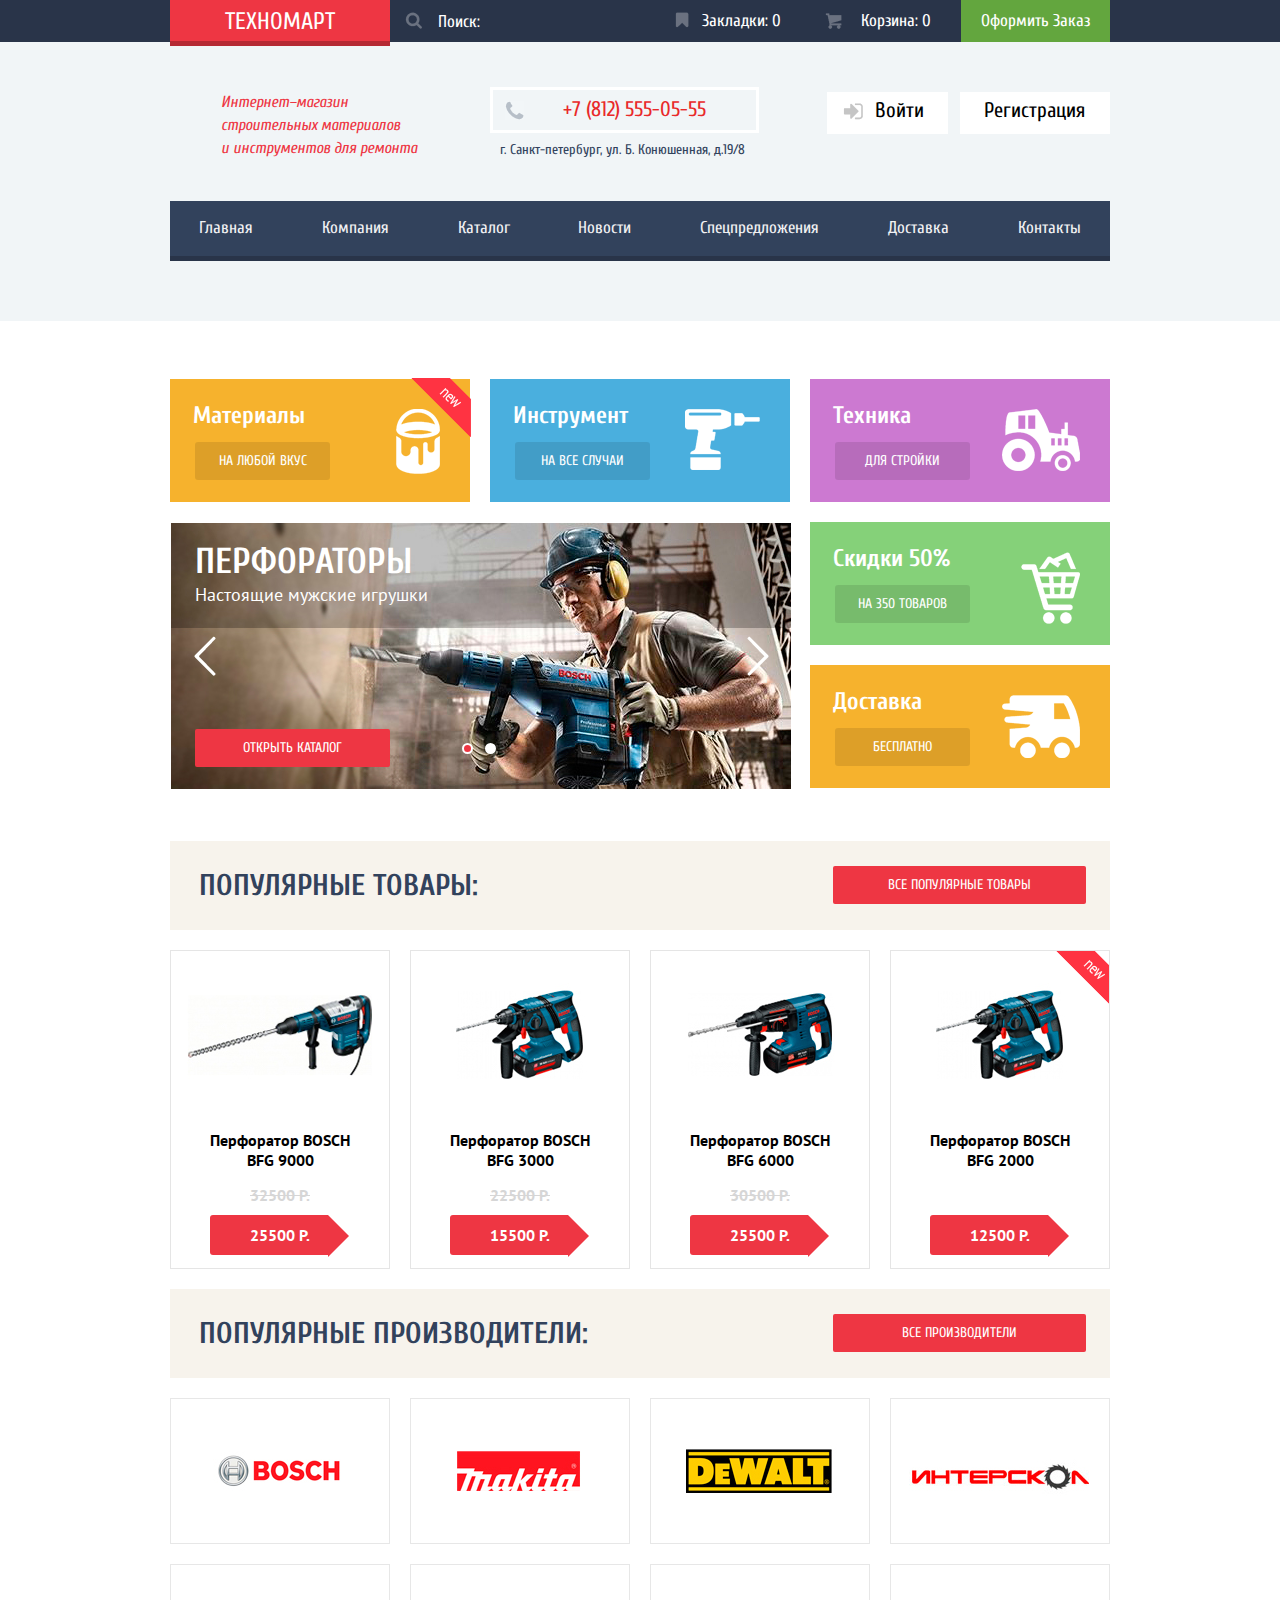
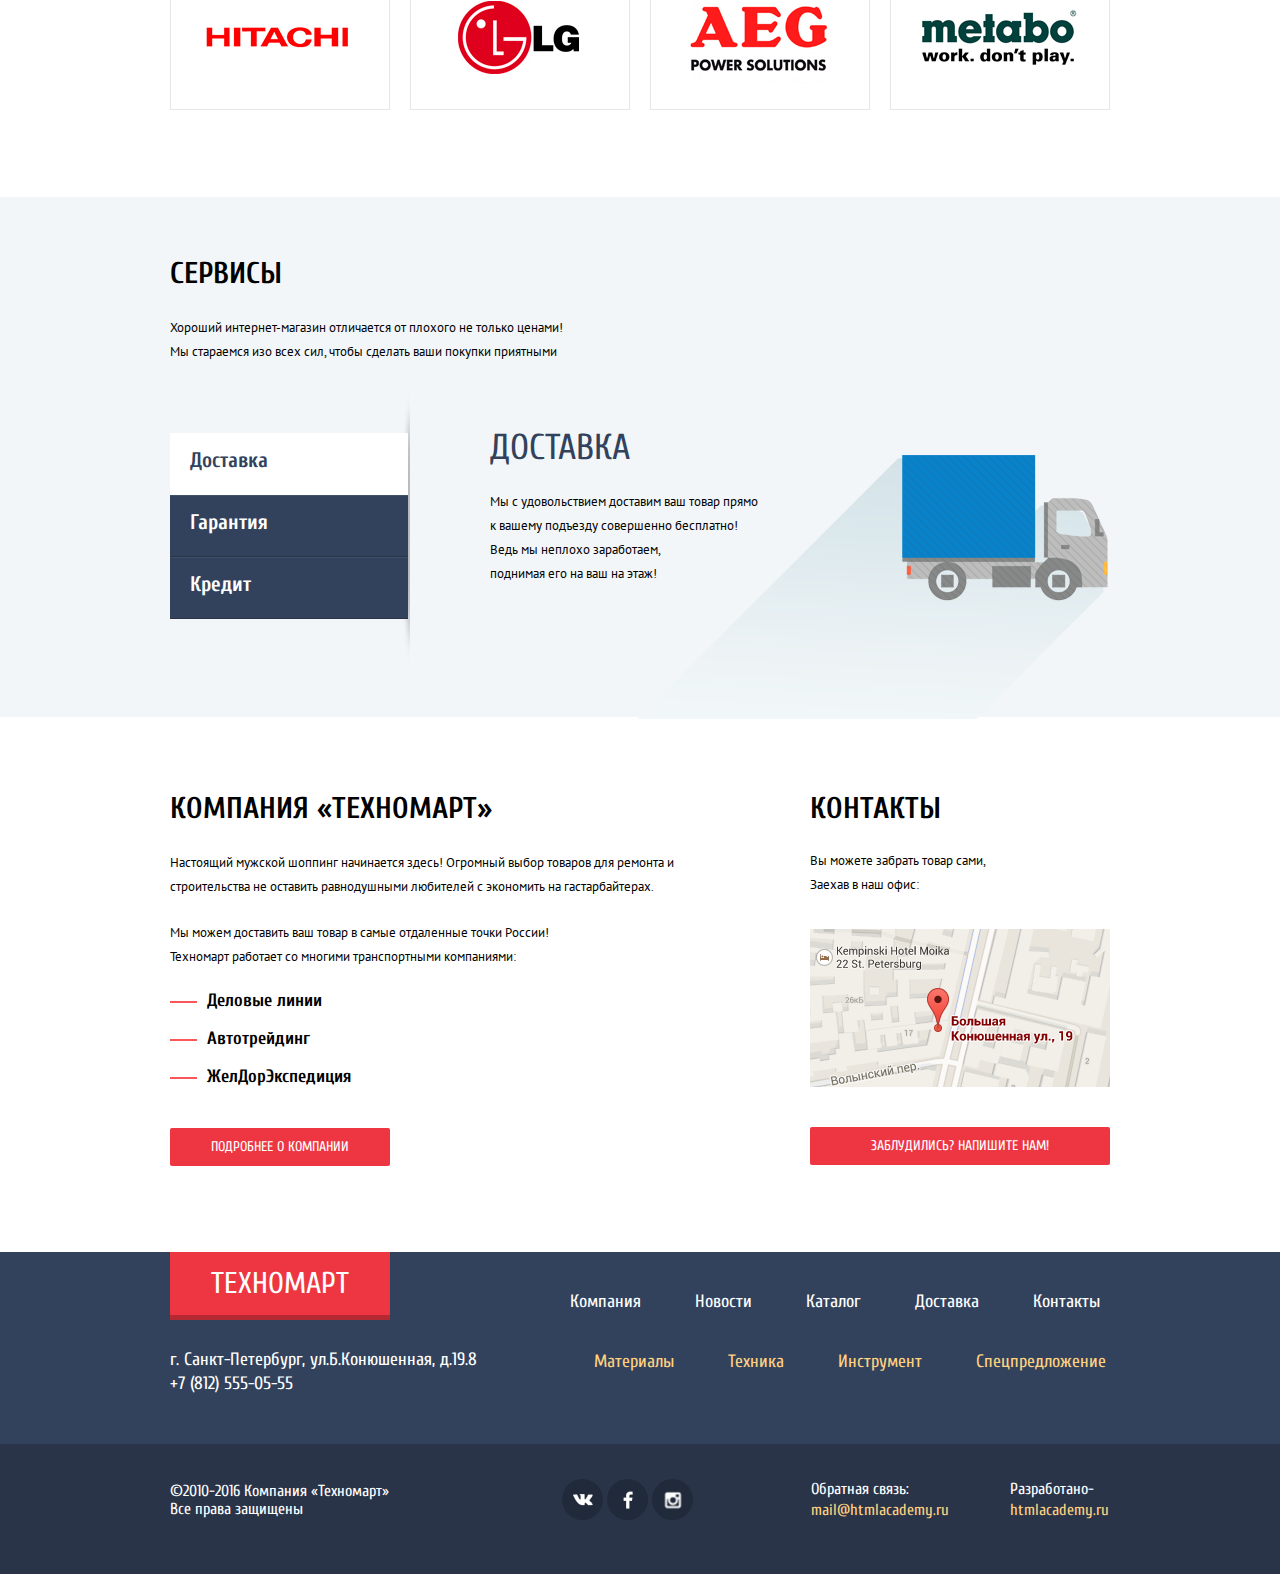
==== commit 0d8a14fc: "изменения за 18.05.2016г." ====
--- a/index.html
+++ b/index.html
@@ -12,7 +12,7 @@
     <header class="header-main clearfix">
         <div class="header-top">
             <div class="container">
-                <a href="#" class="header-top__logo">Техномарт</a>
+                <a href="index.html" class="header-top__logo">Техномарт</a>
                 <form action="#" class="header-top__search">
                     <input type="search" placeholder="Поиск:">    
                     <input type="submit">
@@ -32,7 +32,7 @@
             </div>
         </div>
             <div class="container clearfix">
-                <div class="header-middle__summary">Интернет-магазин<br>строительных материалов<br>и инструментов для ремонта
+                <div class="header-middle__summary">Интернет&#8211;магазин<br>строительных материалов<br>и инструментов для ремонта
                 </div>
                 <div class="header-middle__contact">
                     <div class="header-middle__phone">+7 (812) 555-05-55</div>
@@ -49,13 +49,13 @@
               <nav class="main-navigation clearfix">
             <ul>
               <li>
-                <a href="#">Главная</a>
+                <a href="index.html">Главная</a>
               </li>
               <li>
                 <a href="#">Компания</a>
               </li>
               <li>
-                <a href="#">Каталог</a>
+                <a href="inner.html">Каталог</a>
               </li>
               <li>
                 <a href="#">Новости</a>
--- a/css/style.min.css
+++ b/css/style.min.css
@@ -1 +1 @@
-html,body {min-width: 1122px;margin: 0;padding: 0;font-size: 16px;line-height: 23px;font-weight: normal;font-family: "Cuprum","PT Sans", "Arial", sans-serif;}.clearfix::after {content: "";display: table;clear: both;}.container {width: 940px;padding: 0 10px;margin: 0 auto;}/*css для index*/.header-main {margin-bottom: 58px;background-color: #f1f5f7;}.header-main__catalog {margin-bottom: 0;}.header-top {height: 42px;margin-bottom: 40px;background-color: #293449;}.header-top__logo {float: left;display: block;width: 220px;height: 32px;font-size: 24px;line-height: 24px;font-weight: bold;padding-top: 9px;text-decoration: none;text-align: center;text-transform: uppercase;color: #ffffff;background-color: #ee3643;border-bottom: 5px solid #b52933;}.header-top__logo:hover {background-color: #ca2c37;border-bottom: 5px solid #9a212a;}.header-top__logo:active {background-color: #ba2732;border-bottom: 5px solid #8e1e26;}.header-top__search {float: left;position: relative;font-size: 17px;line-height: 18px;}.header-top__search input[type="submit"] {position: absolute;top: 12px;left: 15px;padding-top: 13px;padding-left: 15px;text-indent: -1000px;background: #293449 url("../img/sprite/sprite.png") no-repeat;width: 17px;height: 17px;background-position: -5px -293px;border: none;opacity: 0.3;}.header-top__search input[type="search"] {height: 42px;width: 247px;padding-left: 48px;outline: none;font-size: 17px;line-height: 18px;font-family: "Cuprum", "Arial", sans-serif;font-weight: normal;background-color: #293449;border: none;color: #fff;}.header-top__search input[type="search"]:hover {background-color: #212a3a;opacity: 1;}.header-top__search input[type="search"]:focus {background-color: #fff;color: #000;}input[type="search"]:hover + input[type="submit"] {width: 17px;height: 17px;background: #212a3a url("../img/sprite/sprite.png") no-repeat;/*#293449*/background-position: -5px -293px;opacity: 1;}input[type="search"]:focus + input[type="submit"] {width: 17px;height: 17px;background: #fff url("../img/sprite/sprite.png") no-repeat;background-position: -5px -320px;opacity: 1;}input[type="search"]::-webkit-input-placeholder {color: #fff;}input[type="search"]:-moz-placeholder {color: #fff;}input[type="search"]::-moz-placeholder {color: #fff;}input[type="search"]:-ms-input-placeholder {color: #fff;}.header-top__panel {float: right;list-style: none;font-size: 0;padding:0;}.header-top__panel li {display: inline-block;font-size: 17px;line-height: 18px;vertical-align: top;}.header-top__panel a {display: block;position: relative;height: 42px;box-sizing: border-box;padding-top: 12px;padding-right: 30px;padding-left: 50px;color: #ffffff;text-decoration: none;background-color: #293449;}.header-top__panel .active-basket a {background-color: #ee3643;padding-right: 18px;}.header-top__panel a:hover {background-color: #212a3a;}.header-top__panel a:active{color: #85898f;background-color: #161d29;}.header-top__panel .header-top__booking {padding-left: 20px;padding-right: 20px;background-color: #63a63e;}.header-top__panel .header-top__booking:hover {background-color: #5fbb2d;}.header-top__panel .header-top__booking:active {color: #a4bf94;background-color: #518534;}.header-top__bookmark::before {content: "";position: absolute;top: 12px;left: 23px;width: 14px;height: 16px;background: #293449 url("../img/sprite/sprite.png") no-repeat;background-position: -5px -31px;opacity: 0.3;}.header-top__basket::before {content: "";position: absolute;top: 13px;left: 14px;width: 17px;height: 16px;background: #293449 url("../img/sprite/sprite.png") no-repeat;background-position: -5px -5px;opacity: 0.3;}.active-basket .header-top__basket::before {content: "";position: absolute;top: 14px;left: 14px;width: 17px;height: 16px;background: #ee3643 url("../img/sprite/sprite.png") no-repeat;background-position: -5px -5px;opacity: 0.3;}.header-top__bookmark:hover::before {opacity: 1;}.header-top__basket:hover::before {background-color: #212a3a;opacity: 1;}.active-basket .header-top__basket:hover::before {background-color: #212a3a;}.active-basket .header-top__basket:active::before {background-color: #161d29;}.header-top__bookmark:active::before {opacity: 0.3;color: #73777f;}.header-top__basket:active::before {opacity: 0.3;color: #73777f;}.header-middle__summary {float: left;width: 280px;min-height: 110px;box-sizing: border-box;padding-top: 9px;padding-left: 51px;margin-right: 20px;font-size: 16px;line-height: 23px;font-family: "Cuprum", "Arial", sans-serif;font-style: italic;color: #ee3643;}.header-middle__contact {float: left;width: 300px;min-height: 119px;margin-right: 20px;font-size: 14px;line-height: 24px;}.header-middle__phone {position: relative;display: block;width: 173px;height: 31px;padding-left: 70px;padding-right: 20px;margin-left: 20px;margin-top: 5px;font-size: 21px;line-height: 20px;padding-top: 9px;border: 3px solid #ffffff;color: #e9292a;}.header-middle__phone::before {content: "";position: absolute;top: 11px;left: 12px;width: 19px;height: 19px;background: #f2f6f8 url("../img/sprite/sprite.png");background-position: -5px -242px;}.header-middle__contact p {font-size: 14px;line-height: 24px;margin: 5px;padding: 0;padding-left: 25px;color: #32425c;}.header-middle__making {float: right;width: 303px;min-height: 114px;font-size: 0;padding-top: 5px;padding-left: 6px;}.header-middle__user {float: right;font-size: 21px;line-height: 18px;margin-top: 5px;}.header-middle__user a {display: inline-block;vertical-align: top;position: relative;width: 73px;height: 33px;font-size: 21px;line-height: 18px;font-family: "Cuprum", "Arial", sans-serif;font-weight: bold;padding-left: 48px;padding-top: 9px;margin-right: 7px;text-decoration: none;color: #000000;background-color: #ffffff;}.header-middle__user a:last-child {width: 126px;padding-left: 24px;margin-right: 0;}.header-middle__user a:hover {color: #f0515c;}.header-middle__user a:active {color: #b2b2b2;}.header-middle__user .icon-enter::before {content: "";position: absolute;top: 11px;left: 16px;background: #fff url("../img/sprite/sprite.png") no-repeat;width: 20px;height: 17px;background-position: -5px -134px;}.header-middle__user a:nth-child(1):hover .icon-enter::before {content: "";position: absolute;top: 11px;left: 16px;width: 20px;height: 17px;background: #fff url("../img/sprite/sprite.png") no-repeat;background-position: -5px -161px;}.header-middle__user a:nth-child(1):active .icon-enter::before {content: "";position: absolute;top: 11px;left: 16px;background: #fff url("../img/sprite/sprite.png") no-repeat;width: 20px;height: 17px;background-position: -5px -134px;}.header-middle__users {position: relative;width: 300px;height: 45px;color: #000000;background-color: #ffffff;}.user-man {float: left;width: 240px;height: 47px;color: #000000;background-color: #ffffff;}.user-logout {float: right;width: 60px;background-color: #ffffff;}.user-man a {display: block;position: relative;padding-top: 15px;padding-left: 50px;font-size: 21px;line-height: 18px;font-family: "Cuprum", "Arial", sans-serif;text-decoration: none;color: #000;box-sizing: border-box;}.user-man a::before {content: "";position: absolute;top: 15px;left: 17px;width: 20px;height: 18px;background: #fff url("../img/sprite/sprite.png");background-position: -5px -347px;}.user-logout .icon-logout {content: "";position: absolute;top: 15px;right: 9px;width: 21px;height: 17px;background: #fff url("../img/sprite/sprite.png");background-position: -5px -188px;}.user-man:hover a::before {content: "";position: absolute;top: 15px;left: 17px;width: 20px;height: 18px;background: #fff url("../img/sprite/sprite.png");background-position: -5px -375px;}.user-logout:hover .icon-logout {content: "";position: absolute;top: 15px;right: 9px;width: 21px;height: 17px;background: #fff url("../img/sprite/sprite.png");background-position: -5px -215px;}.user-man:active a {color: #b2b2b2;}.user-man:active a::before {content: "";position: absolute;top: 15px;left: 17px;width: 20px;height: 18px;background: #fff url("../img/sprite/sprite.png");background-position: -5px -347px;}.user-logout:active .icon-logout {content: "";position: absolute;top: 15px;right: 9px;width: 21px;height: 17px;background: #fff url("../img/sprite/sprite.png");background-position: -5px -188px;}.header-middle__data {width: 300px;height: 42px;padding: 0px;margin: 0px;}.header-middle__data ul {list-style-type: disc;}.header-middle__data li {display: inline-block;vertical-align: top;margin-left: 21px;margin-top: 7px;}.header-middle__data li:nth-child(2) {margin-left: 13px;}.header-middle__data a {position: relative;padding-right: 20px;font-size: 16px;line-height: 18px;font-family: "Cuprum", "Arial", sans-serif;color: #32425c;}.header-middle__data a.dot::after {content: "";position: absolute;top: 7px;right: 0;border: 2px solid #000;border-radius: 50%;}.header-middle__data a:hover {color: #ee434f;}.header-middle__data a:active{color: #b7bfc8;}.main-navigation {clear: both;height: 55px;margin-bottom: 60px;border-bottom: 5px solid #293449;background-color: #32425c;}.main-navigation ul {display: flex;justify-content: space-between;margin: 0;padding: 0;list-style: none;font-size: 0;}.main-navigation li {font-size: 17px;line-height: 17px;vertical-align: top;}.main-navigation a {display: block;height: 55px;padding-top: 18px;color: #f1f1f3;text-decoration: none;padding-left: 29px;padding-right: 29px;box-sizing: border-box;}.main-navigation a:hover {background-color: #293449;}.main-navigation a:active {color: #8e939c;background-color: #1d2739;}.main-content {margin-top: 20px;background-color: #ffffff;}.main-tabs {min-height: 410px;margin-bottom: 52px;font-size:0;}.main-tabs__left {float: left;width: 620px;}.main-tabs__right {float: right;width: 300px;}.foto-block__buttons {display: inline-block;vertical-align: top;position: relative;width: 300px;height: 123px;margin-bottom: 20px;font-size: 14px;line-height: 18px;color: #ffffff;}.main-tabs__left .foto-block__buttons:first-child {margin-right: 20px;background-color: #f6b22d;}.main-tabs__left .foto-block__buttons:nth-child(2){background-color: #4aafde;}.main-tabs__right .foto-block__buttons:first-child{background-color: #cc79d1;}.main-tabs__right .foto-block__buttons:nth-child(2){background-color: #85d179;}.main-tabs__right .foto-block__buttons:last-child {margin-bottom: 0;background-color: #f6b22d;}.foto-block__slider {display: block;width: 621px;height: 267px;margin-right: 20px;}.slider__items {display: block;position: relative;}.slider__item {width: 621px;height: 267px;background-repeat: no-repeat;background-position: 100% 100%;}.catalog__info {padding: 25px 0 0 25px;}.catalog__info h2 {padding: 0;margin: 0;font-size: 36px;line-height: 30px;font-family: "Cuprum", "Arial", sans-serif;font-weight: bold;color: #fff;}.catalog__info p {font-size: 18px;line-height: 19px;font-family: "PT Sans", "Arial", sans-serif;margin-top: 8px;color: #fff;}.btn {display: block;height: 28px;padding-top: 10px;text-align: center;text-decoration: none;text-transform: uppercase;font-size: 14px;line-height: 18px;font-family: "Cuprum", "Arial", sans-serif;background-color: #ee3643;color: #fff;border-radius: 2px;}.slider__item .reveal {width: 195px;margin: 125px 0 0 25px;}.slider__item .btn:hover {background-color: #ca2c37;}.slider__item .btn:active{background-color: #ba2732;}.slider__item:nth-child(1) {background-image: url("../img/slider/slider1.jpg");}.slider__item:nth-child(2) {background-image: url("../img/slider/slider2.jpg");}.slider__item {display: none;}#btn-1:checked ~ .slider__items .slider__item:nth-child(1) {display: block;}#btn-2:checked ~ .slider__items .slider__item:nth-child(2) {display: block;}#btn-3:checked ~ .slider__items .slider__item:nth-child(1) {display: block;}#btn-4:checked ~ .slider__items .slider__item:nth-child(2) {display: block;}#btn-1:checked ~ .slider-controls label[for="btn-1"],#btn-2:checked ~ .slider-controls label[for="btn-2"],#btn-3:checked ~ .slider-controls label[for="btn-1"],#btn-4:checked ~ .slider-controls label[for="btn-2"] {background-color: #ee3643;}.foto-block__slider {position: relative;}.foto-block__slider input[type="radio"] {display: none;}.slider__paginator label {position: absolute;z-index: 20;cursor: pointer;}.slider__paginator label:nth-child(1) {top: 114px;left: 24px;background-image: url("../img/slider/sprite.png");width: 22px;height: 40px;background-position: -5px -5px;}.slider__paginator label:nth-child(2) {top: 114px;right: 22px;background-image: url("../img/slider/sprite.png");width: 22px;height: 40px;background-position: -5px -55px;}.slider-controls {position: absolute;bottom: 23px;left: 46%;z-index: 20;}.slider-controls label {display: inline-block;width: 7px;height: 7px;margin: 0 6px;vertical-align: top;background: #fff;border: 2px solid white;border-radius: 50%;cursor: pointer;}.sprite {background-image: url("../img/slider/sprite.png");background-repeat: no-repeat;display: block;}.sprite--icon-left {width: 22px;height: 40px;background-position: -5px -5px;}.sprite--icon-right {width: 22px;height: 40px;background-position: -5px -55px;}.foto-block__buttons p {position: absolute;left: 23px;top: -2px;font-size: 24px;line-height: 30px;font-weight: bold;}.foto-block__buttons .button__icon {position: absolute;top: 30px;right: 30px;}.foto-block__buttons .slogan {position: absolute;display: block;left: 25px;bottom: 22px;width: 135px;height: 28px;text-decoration: none;text-transform: uppercase;border-radius: 3px;text-align: center;padding-top: 10px;background-color: rgba(0,0,0,0.1);color: #fff;}.foto-block__buttons .slogan:hover {background-color: rgba(0,0,0,0.2);}.foto-block__buttons .slogan:active {background-color: rgba(0,0,0,0.3);}.main-h2 {min-height: 89px;margin-bottom: 20px;font-weight: normal;font-family: "Cuprum","PT Sans", "Arial", sans-serif;background-color: #f7f3ec;}.main-h2 h2 {float: left;font-size: 30px;line-height: 30px;margin-left: 29px;margin-top: 30px;text-transform: uppercase;color: #32425c;}.main-h2 a {float: right;width: 253px;margin-top: 25px;margin-right: 24px;border-radius: 2px;}.main-h2 a:hover {background-color: #ca2c37;}.main-h2 a:active {background-color: #ba2732;}.main-catalog__items {min-height: 318px;margin-bottom: 20px;font-size:0;background-color: #ffffff;}.catalog__item {position: relative;display: inline-block;vertical-align: top;width: 218px;height: 317px;font-size: 16px;line-height: 20px;font-weight: bold;font-family: "PT Sans", "Arial", sans-serif;margin-right: 20px;border: 1px solid #e5e5e5;text-align: center;overflow: hidden;}.catalog__item:nth-child(4) {margin-right: 0;}.catalog__item:hover {box-shadow:0 0 20px 0 #eff0f1,0 5px 30px 0 #cfd2d6,0 10px 40px 0 #abafb8;}.label {position:absolute;top: -1px;right: -1px;width: 60px;height: 60px;text-indent: -1000px;overflow: hidden;z-index: 20;background: url("../img/icon-exit/label3.png") no-repeat 0 0;}.new {right: -9px;}.catalog__item a {display: block;min-height: 20px;padding:0 20px;margin-top: 7px;margin-bottom: 15px;font-size: 16px;text-decoration: none;color: #000000;}.item__old-price{height: 20px;margin-top: 15px;margin-bottom: 10px;text-decoration: line-through;color: #d6d6d6;}.item__price {position: relative;width: 80px;margin: 10px auto;margin-bottom: 20px;padding: 10px 30px;color: white;background: #ee3643;border-radius: 3px;}.item__price:after {content: "";position: absolute;top: 0;right: -20px;width: 0;height: 0;border: 21px solid white;border-left-color: #ee3643;}.catalog__item .item__actions {display:none;}.catalog__item:hover .item__actions {display: block;}.main-manufactures {min-height: 310px;margin-bottom: 67px;font-size:0;}.main-manufactures__branded-sign {display: inline-block;vertical-align: top;width: 182px;height: 104px;padding: 20px 18px;margin-right: 20px;margin-bottom: 20px;border: 1px solid #e7e7e7;background-color: #ffffff;}.main-manufactures__branded-sign:nth-child(4n) {margin-right: 0;}.main-manufactures__branded-sign:hover {box-shadow: 0 0 20px 0 #eff0f1,0 5px 30px 0 #cfd2d6,0 10px 40px 0 #abafb8;}.main-manufactures__branded-sign:active {background-color: rgba(255,255,255,0.3);box-shadow: 0 0 5px 0 #eff0f1,0 5px 10px 0 #cfd2d6,0 5px 10px -10px #aaafb7;}.main-manufactures__branded-sign a {text-decoration: none;}.main-services {min-height: 520px;background-color: #f2f6f8;}.services__descr {width: 940px;min-height: 140px;margin-bottom: 15px;padding-top: 40px;}.services__descr h2 {font-size: 30px;line-height: 24px;color: #000000;font-weight: bold;margin-bottom: 30px;text-transform: uppercase;}.services__descr p{font-size: 13px;line-height: 24px;font-weight: normal;font-family: "PT Sans", "Arial", sans-serif;color: #000000;}.services__menu {position: relative;width: 940px;padding-top: 41px;min-height: 231px;margin-right: 20px;margin-bottom: 46px;background: url("../img/services-img/line2.png") no-repeat 230px 0px;}.services-controls label {display: block;width: 218px;height: 49px;padding-left: 20px;padding-top: 11px;font-size: 21px;line-height: 30px;font-family: "Cuprum", "Arial", sans-serif;font-weight: bold;cursor: pointer;border-top: 1px solid #405069;border-bottom: 1px solid #293449;color: #fff;background-color: #32425c;}.services__menu label:hover {background-color: #293449;}.services__menu label:active {color: #32425c;background-color: #fff;border-top: 1px solid #fff;border-bottom: 1px solid #fff;}.services__menu input[type="radio"] {display: none;}.services__items {position: absolute;top: 0;left: 300px;width: 620px;height: 271px;padding-top: 40px;margin-bottom: 46px;}.services__item {width: 600px;height: 271px;padding-left: 20px;padding-top: 4px;}.services__item h2 {font-size: 36px;line-height: 24px;font-weight: normal;color: #32425c;margin-top: 0;}.services__item p {font-size: 13px;line-height: 24px;font-weight: normal;font-family: "PT Sans", "Arial", sans-serif;color: #000000;}.services__item .figure {position: absolute;top: 63px;left: 432px;z-index: 30;}.services__item:nth-child(2) .figure {left: 475px;top: 44px;}.services__item:nth-child(3) .figure {left: 485px;top: 40px;}.services__item .shedow {position: absolute;top: 66px;left: 167px;z-index: 20;}.services__item:nth-child(2) .shedow {top: 59px;left: 253px;}.services__item:nth-child(3) .shedow {left: 200px;top: 40px;}.services__item .application {width: 195px;height: 28px;margin-top: 30px;padding-top: 10px;border-radius: 2px;}.services__item .application:hover {background-color: #ca2c37;}.services__item .application:active {background-color: #ba2732;}.services__item {display: none;}#btn-5:checked ~ .services__items .services__item:nth-child(1) {display: block;}#btn-6:checked ~ .services__items .services__item:nth-child(2) {display: block;}#btn-7:checked ~ .services__items .services__item:nth-child(3) {display: block;}#btn-5:checked ~ .services-controls label[for="btn-5"],#btn-6:checked ~ .services-controls label[for="btn-6"],#btn-7:checked ~ .services-controls label[for="btn-7"] {background-color: #fff;color: #32425c;border-top: 1px solid #fff;border-bottom: 1px solid #fff;}.main__left-block {float:left;width: 550px;min-height: 450px;margin-right: 10px;padding-top: 55px;margin-bottom: 30px;}.main__left-block h2 {font-size: 30px;line-height: 24px;margin-bottom: 30px;color: #000000;}.main__left-block p {font-size: 13px;line-height: 24px;font-weight: normal;font-family: "PT Sans", "Arial", sans-serif;margin-bottom: 22px;color: #000000;}.main__left-block p:last-child {margin-bottom: 20px;}ul.list-styled {padding: 0;margin: 0;margin-bottom: 10px;}.list-styled li {padding-left: 0;font-size: 18px;line-height: 20px;font-weight: bold;margin-bottom: 18px;list-style: none;}.list-styled a::before {content: "";position: absolute;top: 10px;left: 0;display: block;width: 25px;border: 1px solid #fb565a;}.list-styled a {display: block;position: relative;margin: 0 0;padding-left: 37px;text-decoration: none;color: #000000;}.main__left-block .compani {width: 220px;margin-top: 41px;}.main__left-block .compani:hover {background-color: #ca2c37;}.main__left-block .compani:active {background-color: #ba2732;}.main__right-block {float: right;width: 300px;min-height: 355px;padding-top: 55px;padding-left: 80px;}.main__right-block h2 {font-size: 30px;line-height: 24px;margin-bottom: 28px;color: #000000;}.main__right-block p {font-size: 13px;line-height: 24px;font-weight: normal;font-family: "PT Sans", "Arial", sans-serif;margin-bottom: 32px;color: #000000;}.main__right-block .write_us {width: 300px;margin-top: 33px;}.main__right-block a:hover {background-color: #ca2c37;}.main__right-block a:active {background-color: #ba2732;}.main-footer {clear: both;background-color: #32425c;}.contact-information{float: left;width: 360px;}.contact-information__logo {display: block;width: 220px;height: 44px;font-size: 30px;line-height: 30px;font-family: "Cuprum", "Arial", sans-serif;font-weight: bold;padding-top: 19px;text-decoration: none;text-align: center;text-transform: uppercase;color: #ffffff;background-color: #ee3643;border-bottom: 5px solid #b52933;}.contact-information__address {font-size: 18px;line-height: 24px;padding-top: 28px;font-family: "Cuprum", "Arial", sans-serif;font-weight: normal;color: #ffffff;}.contact-information__address .phone {font-size: 18px;line-height: 24px;padding-top: 30px;font-family: "Cuprum", "Arial", sans-serif;font-weight: bold;color: #ffffff;}.main-footer__menu {float: right;width: 580px;min-height: 192px;}.main-footer__menu__top li {display: inline-block;margin-right: 50px;margin-top: 22px;}.main-footer__menu__top a {font-size: 18px;line-height: 24px;padding-top: 39px;font-family: "Cuprum", "Arial", sans-serif;font-weight: normal;text-decoration: none;color: #ffffff;}.main-footer__menu__top li:last-child {margin-right: 0;}.main-footer__menu__top a:hover {text-decoration: underline;}.main-footer__menu__top a:active {color: #929caa;}.main-footer__menu__bottom li {display: inline-block;margin-right: 50px;margin-top: 20px;}.main-footer__menu__bottom a {font-size: 18px;line-height: 24px;padding-top: 39px;font-family: "Cuprum", "Arial", sans-serif;font-weight: normal;text-decoration: none;color: #ffd180;}.main-footer__menu__bottom li:last-child {margin-right: 0;}.main-footer__menu__bottom li:first-child {margin-left: 24px;}.main-footer__menu__bottom a:hover {text-decoration: underline;}.main-footer__menu__bottom a:active {color: #92856d;}.bottom-footer {min-height: 107px;background-color: #293449;}.bottom-footer__informaition {float: left;width: 320px;height: 75px;margin-top: 2px;}.bottom-footer__informaition p {font-size: 16px;line-height: 18px;font-family: "Cuprum", "Arial", sans-serif;color: #ffffff;padding-top: 20px;}.informaition__share {float: left;width: 229px;height: 95px;margin-top: 35px;margin-left: 60px;padding-left: 12px;}.informaition__share .social {display: inline-block;width: 41px;height: 41px;font-size: 0;vertical-align: top;text-align: center;background-color: #212a3a;position: relative;border-radius: 50%}.informaition__share .social:hover {background-color: #ee3643;}.informaition__share .social:active {background-color: #ee3643;}.informaition__share .social::before {content: "";position: absolute;top: 50%;left: 50%;transform: translate(-50%,-50%);background-image: url("../img/sprite/sprite.png");background-repeat: no-repeat;}.social-vk::before {width: 20px;height: 12px;background-position: -5px -403px;}.social-fb::before {width: 10px;height: 18px;background-position: -5px -57px;}.social-in::before {width: 17px;height: 17px;background-position: -5px -107px;}.informaition__contact {float: left;width: 170px;height: 85px;margin-top: 26px;padding-left: 20px;padding-top: 10px;}.informaition__contact p {margin: 0;font-size: 16px;line-height: 18px;font-family: "Cuprum", "Arial", sans-serif;vertical-align: middle;color: #ffffff;}.informaition__contact a {font-size: 16px;line-height: 18px;font-family: "Cuprum", "Arial", sans-serif;margin: 0;vertical-align: middle;text-decoration: none;color: #ffd180;}.informaition__contact a:hover {text-decoration: underline;}.informaition__contact a:active {color: #ee3643;}.informaition__author {float: right;width: 100px;height: 85px;margin-top: 26px;padding-left: 10px;padding-top: 10px;}.informaition__author p {margin: 0;font-size: 16px;line-height: 18px;font-family: "Cuprum", "Arial", sans-serif;vertical-align: middle;color: #ffffff;}.informaition__author a{font-size: 16px;line-height: 18px;font-family: "Cuprum", "Arial", sans-serif;margin: 0;vertical-align: middle;text-decoration: none;color: #ffd180;}.informaition__author a:hover {text-decoration: underline;}.informaition__author a:active {color: #ee3643;}/*css для inner*/.main-content {padding: 0;margin: 0;}.breadcrumbs {min-height: 20px;margin-top: 17px;}.breadcrumbs ul {position: relative;margin: 0;padding: 0;}.breadcrumbs li {display: inline-block;position: relative;vertical-align: top;padding-right: 35px;}.breadcrumbs a, span {font-size: 13px;line-height: 18px;font-family: "PT Sans", "Arial", sans-serif;text-decoration: none;text-transform: uppercase;color: #000000;}a.icon {display: inline-block;background: #fff url("../img/sprite/sprite.png") no-repeat;width: 15px;height: 12px;background-position: -5px -85px;}span {padding-left: 3px;}.breadcrumbs a::after {content: "";position: absolute;top: 6px;left: 30px;background: url("../img/sprite/sprite.png");width: 8px;height: 12px;background-position: -5px -271px;}.breadcrumbs li:nth-child(2) a::after {left: 69px;}.breadcrumbs a.icon::after {content: "";position: absolute;top: 6px;left: 27px;width: 8px;height: 12px;background: url("../img/sprite/sprite.png");background-position: -5px -271px;}.breadcrumbs a.ref::after {content: "";position: absolute;top: 6px;left: 98px;background: url("../img/sprite/sprite.png");width: 8px;height: 12px;background-position: -5px -271px;}.topic {height: 90px;margin-bottom: 18px;background-color: #f2f6f8;}.topic h1 {padding-left: 29px;padding-top: 27px;font-size: 30px;line-height: 30px;font-weight: normal;font-family: "Cuprum", "Arial", sans-serif;text-transform: uppercase;color: #32425c;}.catalog-filter {float: left;width: 220px;min-height: 1147px;margin-right: 20px;margin-bottom: 55px;}.catalog-filter .filter__h2 {height: 20px;padding: 9px 17px;font-size: 13px;line-height: 18px;font-family: "PT Sans", "Arial", sans-serif;text-transform: uppercase;color: #000000;background-color: #f7f3ec;}.catalog-filter h3 {padding: 10px 0;margin: 0;font-size: 17px;line-height: 30px;font-family: "PT Sans", "Arial", sans-serif;font-weight: bold;text-transform: uppercase;color: #000000;vertical-align: middle;}.range-filter{padding-top: 5px;margin: auto;margin-bottom: 10px;}.range-controls{position: relative;height: 80px;margin-bottom: 10px;padding: 0 30px;background: #f7f3ec;border-radius:0 0 5px 5px;overflow: hidden;}.scale{margin-top: 39px;height: 2px;background: #d7dcde;}.bar{height: 2px;background: #00ca74;}.toggle{position: absolute;top: 30px;left: 30px;width: 4px;height: 4px;border: 8px solid white;background: #ababab;cursor: pointer;border-radius: 50%;}.min-toggle{left: 20px;}.max-toggle{left:160px;}.price-controls {position: relative;font-size: 0;color: #000000;}.price-controls label {font-size: 17px;display: inline-block;width: 50%;}.price-controls input.min-price, .price-controls input.max-price {width: 80px;height: 18px;padding: 8px 10px;border: none;background: #f7f3ec;font-size: 17px;line-height: 18px;font-family: "PT Sans", sans-serif;text-align: center;color: #000000;outline: none;border-radius: 2px;}.price-controls input.max-price {margin-left: 10px;}.price-controls span {display: block;position: absolute;top: 15px;left: 101px;border: 1px solid #000;}.crease {border: 1px solid #ffffff;border-bottom: 1px solid #e5e5e5;margin-top: 22px;}.maker__group input[type="checkbox"], input[type="radio"] {display: none;}.maker__group input[type="checkbox"]+ label, input[type="radio"]+label {display: block;margin-bottom: 17px;position: relative;padding-left: 35px;font-size: 15px;font-family: "PT Sans", "Arial", sans-serif;font-weight: normal;text-transform: uppercase;color: #000000;cursor: pointer;}.maker__group input[type="checkbox"]+label::before {content: "";position: absolute;top: 0;left: 0;background-image: url("../img/slider-filter/sprit-fl.png");background-repeat: no-repeat;width: 23px;height: 23px;background-position: -5px -5px;color: #000;opacity: 0.6;}.maker__group input[type="checkbox"]+label:hover::before {opacity: 1;}.maker__group input[type="checkbox"]:checked + label::before{content: "";position: absolute;top: 0;left: 0;background-image: url("../img/slider-filter/sprit-fl.png");background-repeat: no-repeat;width: 27px;height: 23px;background-position: -5px -38px;color: #000;}.maker__group input[type="radio"]+label::before {content: "";position: absolute;top: 0;left: 0;background-image: url("../img/slider-filter/sprit-fl.png");background-repeat: no-repeat;width: 25px;height: 25px;background-position: -5px -71px;color: #000;opacity: 0.6;}.maker__group input[type="radio"]+label:hover::before {opacity: 1;}.maker__group input[type="radio"]:checked + label::before{content: "";position: absolute;top: 0;left: 0;background-image: url("../img/slider-filter/sprit-fl.png");background-repeat: no-repeat;width: 25px;height: 25px;background-position: -5px -106px;color: #000;}.maker__group h3 {font-size: 17px;line-height: 30px;font-family: "PT Sans", "Arial", sans-serif;font-weight: bold;color: #000000;margin-top: 10px;}.btn-filter {display: block;width: 139px;height: 38px;margin-top: 75px;font-size: 13px;line-height: 18px;font-family: "PT Sans", "Arial", sans-serif;font-weight: normal;border: 1px solid #e5e5e5;border-radius: 2px;background-color: #fff;}.catalog-content {float: right;width: 700px;min-height: 1147px;margin-bottom: 55px;}.catalog-sorting {height: 37px;margin-bottom: 20px;background-color: #f7f3ec;}.catalog-sorting__h3 {float: left;margin-left: 19px;margin-top: 9px;font-size: 13px;line-height: 18px;font-family: "PT Sans", "Arial", sans-serif;font-weight: normal;text-transform: uppercase;color: #000000;}.catalog-sorting ul {padding: 0 0 0 140px;margin: 0;float: left;margin-top: 6px;}.catalog-sorting li {display: inline-block;vertical-align: top;margin-right: 60px;}.catalog-sorting li:last-child {margin-right: 0;}.catalog-sorting a {text-decoration: none;text-transform: uppercase;font-size: 13px;line-height: 18px;font-family: "PT Sans", "Arial", sans-serif;color: #acaaa5;border-bottom: 1px dotted #ee3643;}.catalog-sorting li:first-child a {color: #ee3643;border-bottom: none;}.catalog-sorting a:hover {color: #000;border-bottom: 1px solid #ee3643;}.catalog-sorting a:active {border-bottom: none;color: #ee3643;}.catalog-sorting__guides {float: right;position: relative;margin-top: 7px;}.catalog-sorting__guides a {display: inline-block;margin-right: 20px;text-decoration: none;border-bottom: none;}.catalog-sorting__guides a:first-child {width: 0;height: 0;border-left: 5px solid transparent;border-right: 5px solid transparent;border-bottom: 10px solid #ee3643;}.catalog-sorting__guides a:last-child {width: 0;height: 0;border-left: 5px solid transparent;border-right: 5px solid transparent;border-top: 10px solid #c6c2bd;border-bottom: #f7f3ec;}.catalog-sorting__guides a:first-child:hover{border-bottom: 10px solid #000;}.catalog-sorting__guides a:last-child:hover{border-top: 10px solid #000;}.catalog-sorting__guides a:first-child:active {border-bottom: 10px solid #ee3643;}.catalog-sorting__guides a:last-child:active {border-top: 10px solid #ee3643;}.catalog-list {min-height: 700px;font-size:0;}.catalog-list__item {position: relative;display: inline-block;vertical-align: top;width: 218px;height: 315px;font-size: 16px;line-height: 20px;font-weight: bold;font-family: "PT Sans", "Arial", sans-serif;margin-right: 20px;margin-bottom: 20px;border: 1px solid #e5e5e5;text-align: center;background-color: #ffffff no-repeat 0px 50px;overflow: hidden;}.catalog-list__item:nth-child(3n) {margin-right: 0;}.catalog-list__item .flag {position: absolute;top: -1px;right: -1px;width: 60px;height: 60px;text-indent: -1000px;overflow: hidden;z-index: 20;}.flag-new {background: url("../img/icon-exit/label3.png") no-repeat 0 0;}.item__actions {position: absolute;top: 0;left: 0;width: 218px;height: 83px;padding: 40px 0;background-color: #fff;z-index: 10;}.item__actions .buy, .item__actions .bookmark {position: relative;display: block;width: 129px;height: 18px;margin: 0 auto;margin-bottom: 7px;padding: 7px 0;border: 3px solid #63a63e;border-bottom-color: #367315;background-color: #63a63e;color: #fff;font-size: 14px;line-height: 18px;font-weight: normal;font-family:"Cuprum", "Arial", sans-serif;text-decoration: none;text-transform: uppercase;border-radius: 3px;}.item__actions .bookmark {color: #32425c;background: #fff;border-bottom-color: #63a63e;}.catalog-list__item .item__actions {display:none;}.catalog-list__item:hover .item__actions {display: block;}.catalog-list__item:hover {box-shadow: 0 0 20px 0 #eff0f1,0 5px 30px 0 #cfd2d6,0 10px 40px 0 #abafb8;}.item__actions .bookmark {color:#32425c;background:white;border-bottom-color:#63a63e;}.item__actions .buy:hover {background-color: #5fbb2d;}.item__actions .buy:active {background-color: #518534;}.item__actions .bookmark:hover {border-color: #32425c;}.item__actions .bookmark:active {border-color: #c1c6ce;}.catalog-list__item .image {width:218px;height:168px;overflow: hidden;}.catalog-list__item .image img {width:218px;height:168px;}.catalog-list__item a {min-height: 18px;margin-bottom: 15px;font-size: 18px;font-weight: bold;font-family: "PT Sans", "Arial", sans-serif;line-height: 20px;text-decoration: none;color: #000;}.catalog-list__item .item__price {position: relative;width: 80px;margin: 10px auto;margin-bottom: 20px;padding: 10px 30px;color: #fff;background: #ee3643;border-radius: 3px;}.catalog-list__item .item__price:after {content: "";position: absolute;top: 0;right: -20px;width: 0;height: 0;border: 20px solid #fff;border-left-color: #ee3643;}.catalog-list__item .item__old-price {height: 20px;margin-top: 15px;margin-bottom: 10px;color: #999;text-decoration: line-through;}.catalog-list__item:nth-child(3n) .item__old-price {}.main-content__paginator {min-width: 300px;min-height: 40px;margin-top: 34px;}.main-content__paginator a {display: inline-block;vertical-align: top;width: 7px;height: 14px;margin-right: 10px;padding: 12px 15px;font-size: 13px;line-height: 18px;font-family: "PT Sans", "Arial", sans-serif;font-weight: normal;text-decoration: none;text-align: center;color: #000000;background-color: #ffffff;border: 1px solid #e5e5e5;border-radius: 2px;}.main-content__paginator a:last-child {width: 76px;padding: 12px 31px;}.main-content__paginator .current {color: #ffffff;background-color: #ee3643;border: none;}.main-content__paginator a:hover {border-color: #bdc6ca;}.main-content__paginator a:active {border-color: #ee3643;}.catalog__little-about {clear: both;min-height: 260px;background-color: #f2f6f8;}.catalog__little-about h2 {padding-top: 67px;margin-bottom: 30px;font-size: 30px;line-height: 24px;font-family: "Cuprum", "Arial", sans-serif;font-weight: bold;color: #000000;}.catalog__little-about p {margin: 0;padding: 0;font-size: 13px;line-height: 24px;font-family: "PT Sans", "Cuprum", "Arial", sans-serif;font-weight: normal;color: #000000;}/*Всплывающая форма*/@keyframes bounce {0% {transform: translateY(-1modal-00px);}70% {transform: translateY(30px);}90% {transform: translateY(-10px);}100% {transform: translateY(0);}}@keyframes shake {0%, 100% {transform: translateX(0);}10%, 30%, 50%, 70%, 90% {transform: translateX(-10px);}20%, 40%, 60%, 80% {transform: translateX(10px);}}.modal-content {display: none;position: fixed;top: 80px;left: 322px;border-top: 7px solid #ee3643;background-color: #fff;color: #000;box-shadow: 0 10px 40px 0px rgba(5,5,5,0.5);z-index: 40;}.modal-content__close {position: absolute;top: 2440px;left: 650px;}.modal-content__top {width: 460px;height: 275px;padding-right: 80px;padding-left: 80px;padding-top: 29px;margin-bottom: 40px;font-size: 18px;line-height: 18px;font-family: "Cuprum","Arial", sans-serif;font-weight: normal;}.modal-content__login {float: left;margin-right: 20px;}.modal-content__email {float: right;}.modal-content__letter {clear: both;width: 460px;padding-top: 20px;}input[type="text"] {width: 202px;height: 36px;border: 2px solid #d7dcde;border-radius: 2px;}input[type="email"] {width: 202px;height: 36px;border: 2px solid #d7dcde;border-radius: 2px;}input[type="textarea"] {width: 300px;}input {padding-left: 14px;font-size: 13px;line-height: 18px;font-family: "PT Sans", "Arial", sans-serif;font-weight: normal;}textarea {width: 446px;padding: 0;padding-top: 10px;padding-left: 14px;font-size: 13px;line-height: 18px;font-family: "PT Sans", "Arial", sans-serif;font-weight: normal;border: 2px solid #d7dcde;border-radius: 2px;}.modal-content__lower {height: 75px;padding-left: 80px;padding-top: 37px;background-color: #f1f1f1;}.modal-content__send {width: 460px;height: 38px;border: none;outline: none;padding: 0;}.modal-content__send:hover {background-color: #b22832;}.modal-content__send:active {background-color: #b22832;}.modal-content__close {position: absolute;top: 15px;left: 610px;width: 22px;height: 22px;background-color: transparent;font-size: 0;border: 0;outline: 0;cursor: pointer;}.modal-content__close::before,.modal-content__close::after {content: "";position: absolute;top: 3px;left: -23px;width: 27px;height: 3px;background-color: #ee3643;border-radius: 1px;}.modal-content__close::before {transform: rotate(45deg);}.modal-content__close::after {transform: rotate(-45deg);}/*Всплывающая карта*/.modal-big-map {position: absolute;top: 2340px;left: 135px;width: 942px;height: 475px;cursor: pointer;box-shadow: 0 0 30px 0 #c4c3c4,30px 0 30px 0 #c4c3c4;}.big-map-close {position: absolute;top: 30px;right: 0;width: 22px;height: 22px;background-color: transparent;font-size: 0;border: 0;outline: 0;cursor: pointer;}.big-map-close::before,.big-map-close::after {content: "";position: absolute;top: 10px;left: 0;width: 19px;height: 3px;background-color: #ee3643;border-radius: 1px;}.big-map-close::before {transform: rotate(45deg);}.big-map-close::after {transform: rotate(-45deg);}.modal-big-map {display: none;}.modal-big-map .map1 {display: none;}.modal-big-map .map2 {display: none;}.modal-content-show {display: block;animation: bounce 0.6s;}.modal-error {animation: shake 0.6s;}/*сss код для sprite*/.sprit-fl {background-image: url("../img/slider-filter/sprit-fl.png");background-repeat: no-repeat;display: block;}.sprite--icon-check-off {width: 23px;height: 23px;background-position: -5px -5px;}.sprite--icon-check-on {width: 27px;height: 23px;background-position: -5px -38px;}.sprite--icon-circle {width: 25px;height: 25px;background-position: -5px -71px;}.sprite--icon-circle-dot {width: 25px;height: 25px;background-position: -5px -106px;}.sprite {background-image: url("../img/sprite/sprite.png");background-repeat: no-repeat;display: block;}.sprite--icon-basket {width: 17px;height: 16px;background-position: -5px -5px;}.sprite--icon-bookmark {width: 14px;height: 16px;background-position: -5px -31px;}.sprite--icon-facebook-copy {width: 10px;height: 18px;background-position: -5px -57px;}.sprite--icon-home {width: 15px;height: 12px;background-position: -5px -85px;}.sprite--icon-instagramm-copy {width: 17px;height: 17px;background-position: -5px -107px;}.sprite--icon-login {width: 20px;height: 17px;background-position: -5px -134px;}.sprite--icon-login2 {width: 20px;height: 17px;background-position: -5px -161px;}.sprite--icon-logout {width: 21px;height: 17px;background-position: -5px -188px;}.sprite--icon-logout2 {width: 21px;height: 17px;background-position: -5px -215px;}.sprite--icon-phone {width: 19px;height: 19px;background-position: -5px -242px;}.sprite--icon-right-small {width: 8px;height: 12px;background-position: -5px -271px;}.sprite--icon-search {width: 17px;height: 17px;background-position: -5px -293px;}.sprite--icon-search2 {width: 17px;height: 17px;background-position: -5px -320px;}.sprite--icon-user {width: 20px;height: 18px;background-position: -5px -347px;}.sprite--icon-user2 {width: 20px;height: 18px;background-position: -5px -375px;}.sprite--icon-vk-copy {width: 20px;height: 12px;background-position: -5px -403px;}+html,body {min-width: 960px;margin: 0;padding: 0;font-size: 16px;line-height: 23px;font-weight: normal;font-family: "Cuprum","PT Sans", "Arial", sans-serif;}.clearfix::after {content: "";display: table;clear: both;}.container {width: 940px;padding: 0 10px;margin: 0 auto;}/*css для index*/.header-main {margin-bottom: 58px;background-color: #f1f5f7;}.header-main__catalog {margin-bottom: 0;}.header-top {height: 42px;margin-bottom: 40px;background-color: #293449;}.header-top__logo {float: left;display: block;width: 220px;height: 31px;font-size: 24px;line-height: 24px;padding-top: 10px;text-decoration: none;text-align: center;text-transform: uppercase;color: #ffffff;background-color: #ee3643;border-bottom: 5px solid #b52933;}.header-top__logo:hover {background-color: #ca2c37;border-bottom: 5px solid #9a212a;}.header-top__logo:active {background-color: #ba2732;border-bottom: 5px solid #8e1e26;}.header-top__search {float: left;position: relative;font-size: 17px;line-height: 18px;}.header-top__search input[type="submit"] {position: absolute;top: 12px;left: 15px;padding-top: 13px;padding-left: 15px;text-indent: -1000px;background: #293449 url("../img/sprite/sprite.png") no-repeat;width: 17px;height: 17px;background-position: -5px -293px;border: none;opacity: 0.3;}.header-top__search input[type="search"] {height: 42px;width: 233px;padding-left: 48px;outline: none;font-size: 17px;line-height: 18px;font-family: "Cuprum", "Arial", sans-serif;font-weight: normal;background-color: #293449;border: none;color: #fff;}.header-top__search input[type="search"]:hover {background-color: #212a3a;opacity: 1;}.header-top__search input[type="search"]:focus {background-color: #fff;color: #000;}input[type="search"]:hover + input[type="submit"] {width: 17px;height: 17px;background: #212a3a url("../img/sprite/sprite.png") no-repeat;/*#293449*/background-position: -5px -293px;opacity: 1;}input[type="search"]:focus + input[type="submit"] {width: 17px;height: 17px;background: #fff url("../img/sprite/sprite.png") no-repeat;background-position: -5px -320px;opacity: 1;}input[type="search"]::-webkit-input-placeholder {color: #fff;}input[type="search"]:-moz-placeholder {color: #fff;}input[type="search"]::-moz-placeholder {color: #fff;}input[type="search"]:-ms-input-placeholder {color: #fff;}.header-top__panel {float: right;list-style: none;font-size: 0;padding:0;}.header-top__panel li {display: inline-block;font-size: 17px;line-height: 18px;vertical-align: top;}.header-top__panel a {display: block;position: relative;height: 42px;box-sizing: border-box;padding-top: 12px;padding-right: 30px;padding-left: 50px;color: #ffffff;text-decoration: none;background-color: #293449;}.active-basket a {background-color: #ee3643;padding-right: 18px;}.header-top__panel a:hover {background-color: #212a3a;}.header-top__panel a:active{color: #85898f;background-color: #161d29;}.header-top__panel .header-top__booking {padding-left: 20px;padding-right: 20px;background-color: #63a63e;}.header-top__panel .header-top__booking:hover {background-color: #5fbb2d;}.header-top__panel .header-top__booking:active {color: #a4bf94;background-color: #518534;}.header-top__bookmark::before {content: "";position: absolute;top: 12px;left: 23px;width: 14px;height: 16px;background: #293449 url("../img/sprite/sprite.png") no-repeat;background-position: -5px -31px;opacity: 0.3;}.header-top__basket::before {content: "";position: absolute;top: 13px;left: 14px;width: 17px;height: 16px;background: #293449 url("../img/sprite/sprite.png") no-repeat;background-position: -5px -5px;opacity: 0.3;}.active-basket .header-top__basket::before {content: "";position: absolute;top: 14px;left: 14px;width: 17px;height: 16px;background: #ee3643 url("../img/sprite/sprite.png") no-repeat;background-position: -5px -5px;opacity: 0.3;}.header-top__bookmark:hover::before {opacity: 1;}.header-top__basket:hover::before {background-color: #212a3a;opacity: 1;}.active-basket .header-top__basket:hover::before {background-color: #212a3a;}.active-basket .header-top__basket:active::before {background-color: #161d29;}.header-top__bookmark:active::before {opacity: 0.3;color: #73777f;}.header-top__basket:active::before {opacity: 0.3;color: #73777f;}.header-middle__summary {float: left;width: 280px;min-height: 110px;box-sizing: border-box;padding-top: 9px;padding-left: 51px;margin-right: 20px;font-size: 16px;line-height: 23px;font-family: "Cuprum", "Arial", sans-serif;font-style: italic;color: #ee3643;}.header-middle__contact {float: left;width: 300px;min-height: 119px;margin-right: 20px;font-size: 14px;line-height: 24px;}.header-middle__phone {position: relative;display: block;width: 173px;height: 31px;padding-left: 70px;padding-right: 20px;margin-left: 20px;margin-top: 5px;font-size: 21px;line-height: 20px;padding-top: 9px;border: 3px solid #ffffff;color: #e9292a;}.header-middle__phone::before {content: "";position: absolute;top: 11px;left: 12px;width: 19px;height: 19px;background: #f2f6f8 url("../img/sprite/sprite.png");background-position: -5px -242px;}.header-middle__contact p {font-size: 14px;line-height: 24px;margin: 5px;padding: 0;padding-left: 25px;color: #32425c;}.header-middle__making {float: right;width: 303px;min-height: 114px;font-size: 0;padding-top: 5px;padding-left: 6px;}.header-middle__user {float: right;font-size: 21px;line-height: 18px;margin-top: 5px;}.header-middle__user a {display: inline-block;vertical-align: top;position: relative;width: 73px;height: 33px;font-size: 21px;line-height: 18px;font-family: "Cuprum", "Arial", sans-serif;font-weight: normal;padding-left: 48px;padding-top: 9px;margin-right: 7px;text-decoration: none;color: #000000;background-color: #ffffff;}.header-middle__user a:last-child {width: 126px;padding-left: 24px;margin-right: 0;}.header-middle__user a:hover {color: #f0515c;}.header-middle__user a:active {color: #b2b2b2;}.header-middle__user .icon-enter::before {content: "";position: absolute;top: 11px;left: 16px;background: #fff url("../img/sprite/sprite.png") no-repeat;width: 20px;height: 17px;background-position: -5px -134px;}.header-middle__user a:nth-child(1):hover .icon-enter::before {content: "";position: absolute;top: 11px;left: 16px;width: 20px;height: 17px;background: #fff url("../img/sprite/sprite.png") no-repeat;background-position: -5px -161px;}.header-middle__user a:nth-child(1):active .icon-enter::before {content: "";position: absolute;top: 11px;left: 16px;background: #fff url("../img/sprite/sprite.png") no-repeat;width: 20px;height: 17px;background-position: -5px -134px;}.header-middle__users {position: relative;width: 300px;height: 45px;color: #000000;background-color: #ffffff;}.user-man {float: left;width: 240px;height: 47px;color: #000000;background-color: #ffffff;}.user-logout {float: right;width: 60px;background-color: #ffffff;}.user-man a {display: block;position: relative;padding-top: 15px;padding-left: 50px;font-size: 21px;line-height: 18px;font-family: "Cuprum", "Arial", sans-serif;text-decoration: none;color: #000;box-sizing: border-box;}.user-man a::before {content: "";position: absolute;top: 15px;left: 17px;width: 20px;height: 18px;background: #fff url("../img/sprite/sprite.png");background-position: -5px -347px;}.user-logout .icon-logout {content: "";position: absolute;top: 15px;right: 9px;width: 21px;height: 17px;background: #fff url("../img/sprite/sprite.png");background-position: -5px -188px;}.user-man:hover a::before {content: "";position: absolute;top: 15px;left: 17px;width: 20px;height: 18px;background: #fff url("../img/sprite/sprite.png");background-position: -5px -375px;}.user-logout:hover .icon-logout {content: "";position: absolute;top: 15px;right: 9px;width: 21px;height: 17px;background: #fff url("../img/sprite/sprite.png");background-position: -5px -215px;}.user-man:active a {color: #b2b2b2;}.user-man:active a::before {content: "";position: absolute;top: 15px;left: 17px;width: 20px;height: 18px;background: #fff url("../img/sprite/sprite.png");background-position: -5px -347px;}.user-logout:active .icon-logout {content: "";position: absolute;top: 15px;right: 9px;width: 21px;height: 17px;background: #fff url("../img/sprite/sprite.png");background-position: -5px -188px;}.header-middle__data {width: 300px;height: 42px;padding: 0px;margin: 0px;}.header-middle__data ul {list-style-type: disc;}.header-middle__data li {display: inline-block;vertical-align: top;margin-left: 21px;margin-top: 7px;}.header-middle__data li:nth-child(2) {margin-left: 13px;}.header-middle__data a {position: relative;padding-right: 20px;font-size: 16px;line-height: 18px;font-family: "Cuprum", "Arial", sans-serif;color: #32425c;}.header-middle__data a.dot::after {content: "";position: absolute;top: 7px;right: 0;border: 2px solid #000;border-radius: 50%;}.header-middle__data a:hover {color: #ee434f;}.header-middle__data a:active{color: #b7bfc8;}.main-navigation {clear: both;height: 55px;margin-bottom: 60px;border-bottom: 5px solid #293449;background-color: #32425c;}.main-navigation ul {display:-webkit-box;display:-moz-box;display: -ms-flexbox;display:-webkit-flex;-ms-flex-pack: justify;display: flex;-webkit-box-pack:justify;-moz-box-pack:justify;-webkit-justify-content:space-between;justify-content: space-between;margin: 0;padding: 0;list-style: none;font-size: 0;}.main-navigation li {display: inline-block;vertical-align: top;font-size: 17px;line-height: 17px;vertical-align: top;}.main-navigation a {display: block;height: 55px;padding-top: 18px;color: #f1f1f3;text-decoration: none;padding-left: 29px;padding-right: 29px;box-sizing: border-box;}.main-navigation a:hover {background-color: #293449;}.main-navigation a:active {color: #8e939c;background-color: #1d2739;}.main-content {margin-top: 20px;background-color: #ffffff;}.main-tabs {min-height: 410px;margin-bottom: 52px;font-size:0;}.main-tabs__left {float: left;width: 620px;}.main-tabs__right {float: right;width: 300px;}.foto-block__buttons {display: inline-block;vertical-align: top;position: relative;width: 300px;height: 123px;margin-bottom: 20px;font-size: 14px;line-height: 18px;color: #ffffff;}.main-tabs__left .foto-block__buttons:first-child {margin-right: 20px;background-color: #f6b22d;}.main-tabs__left .foto-block__buttons:nth-child(2){background-color: #4aafde;}.main-tabs__right .foto-block__buttons:first-child{background-color: #cc79d1;}.main-tabs__right .foto-block__buttons:nth-child(2){background-color: #85d179;}.main-tabs__right .foto-block__buttons:last-child {margin-bottom: 0;background-color: #f6b22d;}.foto-block__slider {display: block;width: 621px;height: 267px;margin-right: 20px;}.slider__items {display: block;position: relative;}.slider__item {width: 621px;height: 267px;background-repeat: no-repeat;background-position: 100% 100%;}.catalog__info {padding: 25px 0 0 25px;}.catalog__info h2 {padding: 0;margin: 0;font-size: 36px;line-height: 30px;font-family: "Cuprum", "Arial", sans-serif;font-weight: bold;color: #fff;}.catalog__info p {font-size: 18px;line-height: 19px;font-family: "PT Sans", "Arial", sans-serif;margin-top: 8px;color: #fff;}.btn {display: block;height: 28px;padding-top: 10px;text-align: center;text-decoration: none;text-transform: uppercase;font-size: 14px;line-height: 18px;font-family: "Cuprum", "Arial", sans-serif;background-color: #ee3643;color: #fff;border-radius: 2px;}.slider__item .reveal {width: 195px;margin: 125px 0 0 25px;}.slider__item .btn:hover {background-color: #ca2c37;}.slider__item .btn:active{background-color: #ba2732;}.slider__item:nth-child(1) {background-image: url("../img/slider/slider1.jpg");}.slider__item:nth-child(2) {background-image: url("../img/slider/slider2.jpg");}.slider__item {display: none;}#btn-1:checked ~ .slider__items .slider__item:nth-child(1) {display: block;}#btn-2:checked ~ .slider__items .slider__item:nth-child(2) {display: block;}#btn-3:checked ~ .slider__items .slider__item:nth-child(1) {display: block;}#btn-4:checked ~ .slider__items .slider__item:nth-child(2) {display: block;}#btn-1:checked ~ .slider-controls label[for="btn-1"],#btn-2:checked ~ .slider-controls label[for="btn-2"],#btn-3:checked ~ .slider-controls label[for="btn-1"],#btn-4:checked ~ .slider-controls label[for="btn-2"] {background-color: #ee3643;}.foto-block__slider {position: relative;}.foto-block__slider input[type="radio"] {display: none;}.slider__paginator label {position: absolute;z-index: 20;cursor: pointer;}.slider__paginator label:nth-child(1) {top: 114px;left: 24px;background-image: url("../img/slider/sprite.png");width: 22px;height: 40px;background-position: -5px -5px;}.slider__paginator label:nth-child(2) {top: 114px;right: 22px;background-image: url("../img/slider/sprite.png");width: 22px;height: 40px;background-position: -5px -55px;}.slider-controls {position: absolute;bottom: 23px;left: 46%;z-index: 20;}.slider-controls label {display: inline-block;width: 7px;height: 7px;margin: 0 6px;vertical-align: top;background: #fff;border: 2px solid white;border-radius: 50%;cursor: pointer;}.sprite {background-image: url("../img/slider/sprite.png");background-repeat: no-repeat;display: block;}.sprite--icon-left {width: 22px;height: 40px;background-position: -5px -5px;}.sprite--icon-right {width: 22px;height: 40px;background-position: -5px -55px;}.foto-block__buttons p {position: absolute;left: 23px;top: -2px;font-size: 24px;line-height: 30px;font-weight: bold;}.foto-block__buttons .button__icon {position: absolute;top: 30px;right: 30px;}.foto-block__buttons .slogan {position: absolute;display: block;left: 25px;bottom: 22px;width: 135px;height: 28px;text-decoration: none;text-transform: uppercase;border-radius: 3px;text-align: center;padding-top: 10px;background-color: rgba(0,0,0,0.1);color: #fff;}.foto-block__buttons .slogan:hover {background-color: rgba(0,0,0,0.2);}.foto-block__buttons .slogan:active {background-color: rgba(0,0,0,0.3);}.main-h2 {min-height: 89px;margin-bottom: 20px;font-weight: normal;font-family: "Cuprum","PT Sans", "Arial", sans-serif;background-color: #f7f3ec;}.main-h2 h2 {float: left;font-size: 30px;line-height: 30px;margin-left: 29px;margin-top: 30px;text-transform: uppercase;color: #32425c;}.main-h2 a {float: right;width: 253px;margin-top: 25px;margin-right: 24px;border-radius: 2px;}.main-h2 a:hover {background-color: #ca2c37;}.main-h2 a:active {background-color: #ba2732;}.main-catalog__items {min-height: 318px;margin-bottom: 20px;font-size:0;background-color: #ffffff;}.catalog__item {position: relative;display: inline-block;vertical-align: top;width: 218px;height: 317px;font-size: 16px;line-height: 20px;font-weight: bold;font-family: "PT Sans", "Arial", sans-serif;margin-right: 20px;border: 1px solid #e5e5e5;text-align: center;overflow: hidden;}.catalog__item:nth-child(4) {margin-right: 0;}.catalog__item:hover {box-shadow:0 0 20px 0 #eff0f1,0 5px 30px 0 #cfd2d6,0 10px 40px 0 #abafb8;}.label {position:absolute;top: -1px;right: -1px;width: 60px;height: 60px;text-indent: -1000px;overflow: hidden;z-index: 20;background: url("../img/icon-exit/label3.png") no-repeat 0 0;}.new {right: -9px;}.catalog__item a {display: block;min-height: 20px;padding:0 20px;margin-top: 7px;margin-bottom: 15px;font-size: 16px;text-decoration: none;color: #000000;}.item__old-price{height: 20px;margin-top: 15px;margin-bottom: 10px;text-decoration: line-through;color: #d6d6d6;}.item__price {position: relative;width: 80px;margin: 10px auto;margin-bottom: 20px;padding: 10px 30px;color: white;background: #ee3643;border-radius: 3px;}.item__price:after {content: "";position: absolute;top: 0;right: -20px;width: 0;height: 0;border: 21px solid white;border-left-color: #ee3643;}.catalog__item .item__actions {display:none;}.catalog__item:hover .item__actions {display: block;}.main-manufactures {min-height: 310px;margin-bottom: 67px;font-size:0;}.main-manufactures__branded-sign {display: inline-block;vertical-align: top;width: 182px;height: 104px;padding: 20px 18px;margin-right: 20px;margin-bottom: 20px;border: 1px solid #e7e7e7;background-color: #ffffff;}.main-manufactures__branded-sign:nth-child(4n) {margin-right: 0;}.main-manufactures__branded-sign:hover {box-shadow: 0 0 20px 0 #eff0f1,0 5px 30px 0 #cfd2d6,0 10px 40px 0 #abafb8;}.main-manufactures__branded-sign:active {background-color: rgba(255,255,255,0.3);box-shadow: 0 0 5px 0 #eff0f1,0 5px 10px 0 #cfd2d6,0 5px 10px -10px #aaafb7;}.main-manufactures__branded-sign a {text-decoration: none;}.main-services {min-height: 520px;background-color: #f2f6f8;}.services__descr {width: 940px;min-height: 140px;margin-bottom: 15px;padding-top: 40px;}.services__descr h2 {font-size: 30px;line-height: 24px;color: #000000;font-weight: bold;margin-bottom: 30px;text-transform: uppercase;}.services__descr p{font-size: 13px;line-height: 24px;font-weight: normal;font-family: "PT Sans", "Arial", sans-serif;color: #000000;}.services__menu {position: relative;width: 940px;padding-top: 41px;min-height: 231px;margin-right: 20px;margin-bottom: 46px;background: url("../img/services-img/line2.png") no-repeat 230px 0px;}.services-controls label {display: block;width: 218px;height: 49px;padding-left: 20px;padding-top: 11px;font-size: 21px;line-height: 30px;font-family: "Cuprum", "Arial", sans-serif;font-weight: bold;cursor: pointer;border-top: 1px solid #405069;border-bottom: 1px solid #293449;color: #fff;background-color: #32425c;}.services__menu label:hover {background-color: #293449;}.services__menu label:active {color: #32425c;background-color: #fff;border-top: 1px solid #fff;border-bottom: 1px solid #fff;}.services__menu input[type="radio"] {display: none;}.services__items {position: absolute;top: 0;left: 300px;width: 620px;height: 271px;padding-top: 40px;margin-bottom: 46px;}.services__item {width: 600px;height: 271px;padding-left: 20px;padding-top: 4px;}.services__item h2 {font-size: 36px;line-height: 24px;font-weight: normal;color: #32425c;margin-top: 0;}.services__item p {font-size: 13px;line-height: 24px;font-weight: normal;font-family: "PT Sans", "Arial", sans-serif;color: #000000;}.services__item .figure {position: absolute;top: 63px;left: 432px;z-index: 30;}.services__item:nth-child(2) .figure {left: 475px;top: 44px;}.services__item:nth-child(3) .figure {left: 485px;top: 40px;}.services__item .shedow {position: absolute;top: 66px;left: 167px;z-index: 20;}.services__item:nth-child(2) .shedow {top: 59px;left: 253px;}.services__item:nth-child(3) .shedow {left: 200px;top: 40px;}.services__item .application {width: 195px;height: 28px;margin-top: 30px;padding-top: 10px;border-radius: 2px;}.services__item .application:hover {background-color: #ca2c37;}.services__item .application:active {background-color: #ba2732;}.services__item {display: none;}#btn-5:checked ~ .services__items .services__item:nth-child(1) {display: block;}#btn-6:checked ~ .services__items .services__item:nth-child(2) {display: block;}#btn-7:checked ~ .services__items .services__item:nth-child(3) {display: block;}#btn-5:checked ~ .services-controls label[for="btn-5"],#btn-6:checked ~ .services-controls label[for="btn-6"],#btn-7:checked ~ .services-controls label[for="btn-7"] {background-color: #fff;color: #32425c;border-top: 1px solid #fff;border-bottom: 1px solid #fff;}.main__left-block {float:left;width: 550px;min-height: 450px;margin-right: 10px;padding-top: 55px;margin-bottom: 30px;}.main__left-block h2 {font-size: 30px;line-height: 24px;margin-bottom: 30px;color: #000000;}.main__left-block p {font-size: 13px;line-height: 24px;font-weight: normal;font-family: "PT Sans", "Arial", sans-serif;margin-bottom: 22px;color: #000000;}.main__left-block p:last-child {margin-bottom: 20px;}ul.list-styled {padding: 0;margin: 0;margin-bottom: 10px;}.list-styled li {padding-left: 0;font-size: 18px;line-height: 20px;font-weight: bold;margin-bottom: 18px;list-style: none;}.list-styled a::before {content: "";position: absolute;top: 10px;left: 0;display: block;width: 25px;border: 1px solid #fb565a;}.list-styled a {display: block;position: relative;margin: 0 0;padding-left: 37px;text-decoration: none;color: #000000;}.main__left-block .compani {width: 220px;margin-top: 41px;}.main__left-block .compani:hover {background-color: #ca2c37;}.main__left-block .compani:active {background-color: #ba2732;}.main__right-block {float: right;width: 300px;min-height: 355px;padding-top: 55px;padding-left: 80px;}.main__right-block h2 {font-size: 30px;line-height: 24px;margin-bottom: 28px;color: #000000;}.main__right-block p {font-size: 13px;line-height: 24px;font-weight: normal;font-family: "PT Sans", "Arial", sans-serif;margin-bottom: 32px;color: #000000;}.main__right-block .write_us {width: 300px;margin-top: 33px;}.main__right-block a:hover {background-color: #ca2c37;}.main__right-block a:active {background-color: #ba2732;}.main-footer {clear: both;background-color: #32425c;}.contact-information{float: left;width: 360px;}.contact-information__logo {display: block;width: 220px;height: 46px;font-size: 30px;line-height: 30px;font-family: "Cuprum", "Arial", sans-serif;padding-top: 17px;text-decoration: none;text-align: center;text-transform: uppercase;color: #ffffff;background-color: #ee3643;border-bottom: 5px solid #b52933;}.contact-information__address {font-size: 18px;line-height: 24px;padding-top: 28px;font-family: "Cuprum", "Arial", sans-serif;font-weight: normal;color: #ffffff;}.contact-information__address .phone {font-size: 18px;line-height: 24px;padding-top: 30px;font-family: "Cuprum", "Arial", sans-serif;font-weight: bold;color: #ffffff;}.main-footer__menu {float: right;width: 580px;min-height: 192px;}.main-footer__menu__top li {display: inline-block;vertical-align: top;margin-right: 50px;margin-top: 22px;}.main-footer__menu__top a {font-size: 18px;line-height: 24px;padding-top: 39px;font-family: "Cuprum", "Arial", sans-serif;font-weight: normal;text-decoration: none;color: #ffffff;}.main-footer__menu__top li:last-child {margin-right: 0;}.main-footer__menu__top a:hover {text-decoration: underline;}.main-footer__menu__top a:active {color: #929caa;}.main-footer__menu__bottom li {display: inline-block;vertical-align: top;margin-right: 50px;margin-top: 20px;}.main-footer__menu__bottom a {font-size: 18px;line-height: 24px;padding-top: 39px;font-family: "Cuprum", "Arial", sans-serif;font-weight: normal;text-decoration: none;color: #ffd180;}.main-footer__menu__bottom li:last-child {margin-right: 0;}.main-footer__menu__bottom li:first-child {margin-left: 24px;}.main-footer__menu__bottom a:hover {text-decoration: underline;}.main-footer__menu__bottom a:active {color: #92856d;}.bottom-footer {min-height: 107px;background-color: #293449;}.bottom-footer__informaition {float: left;width: 320px;height: 75px;margin-top: 2px;}.bottom-footer__informaition p {font-size: 16px;line-height: 18px;font-family: "Cuprum", "Arial", sans-serif;color: #ffffff;padding-top: 20px;}.informaition__share {float: left;width: 229px;height: 95px;margin-top: 35px;margin-left: 60px;padding-left: 12px;}.informaition__share .social {display: inline-block;width: 41px;height: 41px;font-size: 0;vertical-align: top;text-align: center;background-color: #212a3a;position: relative;border-radius: 50%}.informaition__share .social:hover {background-color: #ee3643;}.informaition__share .social:active {background-color: #ee3643;}.informaition__share .social::before {content: "";position: absolute;top: 50%;left: 50%;transform: translate(-50%,-50%);background-image: url("../img/sprite/sprite.png");background-repeat: no-repeat;}.social-vk::before {width: 20px;height: 12px;background-position: -5px -403px;}.social-fb::before {width: 10px;height: 18px;background-position: -5px -57px;}.social-in::before {width: 17px;height: 17px;background-position: -5px -107px;}.informaition__contact {float: left;width: 170px;height: 85px;margin-top: 26px;padding-left: 20px;padding-top: 10px;}.informaition__contact p {margin: 0;font-size: 16px;line-height: 18px;font-family: "Cuprum", "Arial", sans-serif;vertical-align: middle;color: #ffffff;}.informaition__contact a {font-size: 16px;line-height: 18px;font-family: "Cuprum", "Arial", sans-serif;margin: 0;vertical-align: middle;text-decoration: none;color: #ffd180;}.informaition__contact a:hover {text-decoration: underline;}.informaition__contact a:active {color: #ee3643;}.informaition__author {float: right;width: 100px;height: 85px;margin-top: 26px;padding-left: 10px;padding-top: 10px;}.informaition__author p {margin: 0;font-size: 16px;line-height: 18px;font-family: "Cuprum", "Arial", sans-serif;vertical-align: middle;color: #ffffff;}.informaition__author a{font-size: 16px;line-height: 18px;font-family: "Cuprum", "Arial", sans-serif;margin: 0;vertical-align: middle;text-decoration: none;color: #ffd180;}.informaition__author a:hover {text-decoration: underline;}.informaition__author a:active {color: #ee3643;}/*css для inner*/.main-content {padding: 0;margin: 0;}.breadcrumbs {min-height: 20px;margin-top: 17px;}.breadcrumbs ul {position: relative;margin: 0;padding: 0;}.breadcrumbs li {display: inline-block;position: relative;vertical-align: top;padding-right: 35px;}.breadcrumbs a, span {font-size: 13px;line-height: 18px;font-family: "PT Sans", "Arial", sans-serif;text-decoration: none;text-transform: uppercase;color: #000000;}a.icon {display: inline-block;background: #fff url("../img/sprite/sprite.png") no-repeat;width: 15px;height: 12px;background-position: -5px -85px;}span {padding-left: 3px;}.breadcrumbs a::after {content: "";position: absolute;top: 6px;left: 30px;background: url("../img/sprite/sprite.png");width: 8px;height: 12px;background-position: -5px -271px;}.breadcrumbs li:nth-child(2) a::after {left: 69px;}.breadcrumbs a.icon::after {content: "";position: absolute;top: 6px;left: 27px;width: 8px;height: 12px;background: url("../img/sprite/sprite.png");background-position: -5px -271px;}.breadcrumbs a.ref::after {content: "";position: absolute;top: 6px;left: 98px;background: url("../img/sprite/sprite.png");width: 8px;height: 12px;background-position: -5px -271px;}.topic {height: 90px;margin-bottom: 18px;background-color: #f2f6f8;}.topic h1 {padding-left: 29px;padding-top: 27px;font-size: 30px;line-height: 30px;font-weight: normal;font-family: "Cuprum", "Arial", sans-serif;text-transform: uppercase;color: #32425c;}.catalog-filter {float: left;width: 220px;min-height: 1147px;margin-right: 20px;margin-bottom: 55px;}.catalog-filter .filter__h2 {height: 20px;padding: 9px 17px;font-size: 13px;line-height: 18px;font-family: "PT Sans", "Arial", sans-serif;text-transform: uppercase;color: #000000;background-color: #f7f3ec;}.catalog-filter h3 {padding: 10px 0;margin: 0;font-size: 17px;line-height: 30px;font-family: "PT Sans", "Arial", sans-serif;font-weight: bold;text-transform: uppercase;color: #000000;vertical-align: middle;}.range-filter{padding-top: 5px;margin: auto;margin-bottom: 10px;}.range-controls{position: relative;height: 80px;margin-bottom: 10px;padding: 0 30px;background: #f7f3ec;border-radius:0 0 5px 5px;overflow: hidden;}.scale{margin-top: 39px;height: 2px;background: #d7dcde;}.bar{height: 2px;background: #00ca74;}.toggle{position: absolute;top: 30px;left: 30px;width: 4px;height: 4px;border: 8px solid white;background: #ababab;cursor: pointer;border-radius: 50%;}.min-toggle{left: 20px;}.max-toggle{left:160px;}.price-controls {position: relative;font-size: 0;color: #000000;}.price-controls label {font-size: 17px;display: inline-block;width: 50%;}.price-controls input.min-price, .price-controls input.max-price {width: 80px;height: 18px;padding: 8px 10px;border: none;background: #f7f3ec;font-size: 17px;line-height: 18px;font-family: "PT Sans", sans-serif;text-align: center;color: #000000;outline: none;border-radius: 2px;}.price-controls input.max-price {margin-left: 10px;}.price-controls span {display: block;position: absolute;top: 15px;left: 101px;border: 1px solid #000;}.crease {border: 1px solid #ffffff;border-bottom: 1px solid #e5e5e5;margin-top: 22px;}.maker__group input[type="checkbox"], input[type="radio"] {display: none;}.maker__group input[type="checkbox"]+ label, input[type="radio"]+label {display: block;margin-bottom: 17px;position: relative;padding-left: 35px;font-size: 15px;font-family: "PT Sans", "Arial", sans-serif;font-weight: normal;text-transform: uppercase;color: #000000;cursor: pointer;}.maker__group input[type="checkbox"]+label::before {content: "";position: absolute;top: 0;left: 0;background-image: url("../img/slider-filter/sprit-fl.png");background-repeat: no-repeat;width: 23px;height: 23px;background-position: -5px -5px;color: #000;opacity: 0.6;}.maker__group input[type="checkbox"]+label:hover::before {opacity: 1;}.maker__group input[type="checkbox"]:checked + label::before{content: "";position: absolute;top: 0;left: 0;background-image: url("../img/slider-filter/sprit-fl.png");background-repeat: no-repeat;width: 27px;height: 23px;background-position: -5px -38px;color: #000;}.maker__group input[type="radio"]+label::before {content: "";position: absolute;top: 0;left: 0;background-image: url("../img/slider-filter/sprit-fl.png");background-repeat: no-repeat;width: 25px;height: 25px;background-position: -5px -71px;color: #000;opacity: 0.6;}.maker__group input[type="radio"]+label:hover::before {opacity: 1;}.maker__group input[type="radio"]:checked + label::before{content: "";position: absolute;top: 0;left: 0;background-image: url("../img/slider-filter/sprit-fl.png");background-repeat: no-repeat;width: 25px;height: 25px;background-position: -5px -106px;color: #000;}.maker__group h3 {font-size: 17px;line-height: 30px;font-family: "PT Sans", "Arial", sans-serif;font-weight: bold;color: #000000;margin-top: 10px;}.btn-filter {display: block;width: 139px;height: 38px;margin-top: 75px;font-size: 13px;line-height: 18px;font-family: "PT Sans", "Arial", sans-serif;font-weight: normal;border: 1px solid #e5e5e5;border-radius: 2px;background-color: #fff;}.catalog-content {float: right;width: 700px;min-height: 1147px;margin-bottom: 55px;}.catalog-sorting {height: 37px;margin-bottom: 20px;background-color: #f7f3ec;}.catalog-sorting__h3 {float: left;margin-left: 19px;margin-top: 9px;font-size: 13px;line-height: 18px;font-family: "PT Sans", "Arial", sans-serif;font-weight: normal;text-transform: uppercase;color: #000000;}.catalog-sorting ul {padding: 0 0 0 140px;margin: 0;float: left;margin-top: 6px;}.catalog-sorting li {display: inline-block;vertical-align: top;margin-right: 60px;}.catalog-sorting li:last-child {margin-right: 0;}.catalog-sorting a {text-decoration: none;text-transform: uppercase;font-size: 13px;line-height: 18px;font-family: "PT Sans", "Arial", sans-serif;color: #acaaa5;border-bottom: 1px dotted #ee3643;}.catalog-sorting li:first-child a {color: #ee3643;border-bottom: none;}.catalog-sorting a:hover {color: #000;border-bottom: 1px solid #ee3643;}.catalog-sorting a:active {border-bottom: none;color: #ee3643;}.catalog-sorting__guides {float: right;position: relative;margin-top: 7px;}.catalog-sorting__guides a {display: inline-block;margin-right: 20px;text-decoration: none;border-bottom: none;}.catalog-sorting__guides a:first-child {width: 0;height: 0;border-left: 5px solid transparent;border-right: 5px solid transparent;border-bottom: 10px solid #ee3643;}.catalog-sorting__guides a:last-child {width: 0;height: 0;border-left: 5px solid transparent;border-right: 5px solid transparent;border-top: 10px solid #c6c2bd;border-bottom: #f7f3ec;}.catalog-sorting__guides a:first-child:hover{border-bottom: 10px solid #000;}.catalog-sorting__guides a:last-child:hover{border-top: 10px solid #000;}.catalog-sorting__guides a:first-child:active {border-bottom: 10px solid #ee3643;}.catalog-sorting__guides a:last-child:active {border-top: 10px solid #ee3643;}.catalog-list {min-height: 700px;font-size:0;}.catalog-list__item {position: relative;display: inline-block;vertical-align: top;width: 218px;height: 315px;font-size: 16px;line-height: 20px;font-weight: bold;font-family: "PT Sans", "Arial", sans-serif;margin-right: 20px;margin-bottom: 20px;border: 1px solid #e5e5e5;text-align: center;background-color: #ffffff no-repeat 0px 50px;overflow: hidden;}.catalog-list__item:nth-child(3n) {margin-right: 0;}.catalog-list__item .flag {position: absolute;top: -1px;right: -1px;width: 60px;height: 60px;text-indent: -1000px;overflow: hidden;z-index: 20;}.flag-new {background: url("../img/icon-exit/label3.png") no-repeat 0 0;}.item__actions {position: absolute;top: 0;left: 0;width: 218px;height: 83px;padding: 40px 0;background-color: #fff;z-index: 10;}.item__actions .buy, .item__actions .bookmark {position: relative;display: block;width: 129px;height: 18px;margin: 0 auto;margin-bottom: 7px;padding: 7px 0;border: 3px solid #63a63e;border-bottom-color: #367315;background-color: #63a63e;color: #fff;font-size: 14px;line-height: 18px;font-weight: normal;font-family:"Cuprum", "Arial", sans-serif;text-decoration: none;text-transform: uppercase;border-radius: 3px;}.item__actions .buy::before {content: "";position: absolute;top: 7px;left: 9px;width: 17px;height: 16px;background: #63a63e url("../img/sprite/sprite.png") no-repeat;background-position: -5px -5px;opacity: 0.3;}.item__actions .bookmark {color: #32425c;background: #fff;border-bottom-color: #63a63e;}.catalog-list__item .item__actions {display:none;}.catalog-list__item:hover .item__actions {display: block;}.catalog-list__item:hover {box-shadow: 0 0 20px 0 #eff0f1,0 5px 30px 0 #cfd2d6,0 10px 40px 0 #abafb8;}.item__actions .bookmark {color:#32425c;background:white;border-bottom-color:#63a63e;}.item__actions .buy:hover {background-color: #5fbb2d;}.item__actions .buy:hover::before {background-color: #5fbb2d;opacity: 1;}.item__actions .buy:active {background-color: #518534;}.item__actions .buy:active::before {background-color: #518534;opacity: 1;}.item__actions .bookmark:hover {border-color: #32425c;}.item__actions .bookmark:active {border-color: #c1c6ce;}.catalog-list__item .image {width:218px;height:168px;overflow: hidden;}.catalog-list__item .image img {width:218px;height:168px;}.catalog-list__item a {min-height: 18px;margin-bottom: 15px;font-size: 18px;font-weight: bold;font-family: "PT Sans", "Arial", sans-serif;line-height: 20px;text-decoration: none;color: #000;}.catalog-list__item .item__price {position: relative;width: 80px;margin: 10px auto;margin-bottom: 20px;padding: 10px 30px;color: #fff;background: #ee3643;border-radius: 3px;}.catalog-list__item .item__price:after {content: "";position: absolute;top: 0;right: -20px;width: 0;height: 0;border: 20px solid #fff;border-left-color: #ee3643;}.catalog-list__item .item__old-price {height: 20px;margin-top: 15px;margin-bottom: 10px;color: #999;text-decoration: line-through;}.catalog-list__item:nth-child(3n) .item__old-price {}.main-content__paginator {min-width: 300px;min-height: 40px;margin-top: 34px;}.main-content__paginator a {display: inline-block;vertical-align: top;width: 7px;height: 14px;margin-right: 10px;padding: 12px 15px;font-size: 13px;line-height: 18px;font-family: "PT Sans", "Arial", sans-serif;font-weight: normal;text-decoration: none;text-align: center;color: #000000;background-color: #ffffff;border: 1px solid #e5e5e5;border-radius: 2px;}.main-content__paginator a:last-child {width: 76px;padding: 12px 31px;}.main-content__paginator .current {color: #ffffff;background-color: #ee3643;border: none;}.main-content__paginator a:hover {border-color: #bdc6ca;}.main-content__paginator a:active {border-color: #ee3643;}.catalog__little-about {clear: both;min-height: 260px;background-color: #f2f6f8;}.catalog__little-about h2 {padding-top: 67px;margin-bottom: 30px;font-size: 30px;line-height: 24px;font-family: "Cuprum", "Arial", sans-serif;font-weight: bold;color: #000000;}.catalog__little-about p {margin: 0;padding: 0;font-size: 13px;line-height: 24px;font-family: "PT Sans", "Cuprum", "Arial", sans-serif;font-weight: normal;color: #000000;}/*Всплывающая форма*/@-webkit-keyframes bounce {0% {transform: translateY(-1modal-00px);}70% {transform: translateY(30px);}90% {transform: translateY(-10px);}100% {transform: translateY(0);}}@keyframes bounce {0% {transform: translateY(-1modal-00px);}70% {transform: translateY(30px);}90% {transform: translateY(-10px);}100% {transform: translateY(0);}}@-webkit-keyframes shake {0%, 100% {transform: translateX(0);}10%, 30%, 50%, 70%, 90% {transform: translateX(-10px);}20%, 40%, 60%, 80% {transform: translateX(10px);}}@keyframes shake {0%, 100% {transform: translateX(0);}10%, 30%, 50%, 70%, 90% {transform: translateX(-10px);}20%, 40%, 60%, 80% {transform: translateX(10px);}}.modal-content {display: none;position: fixed;top: 80px;left: 322px;border-top: 7px solid #ee3643;background-color: #fff;color: #000;box-shadow: 0 10px 40px 0px rgba(5,5,5,0.5);z-index: 40;}.modal-content__close {position: absolute;top: 2440px;left: 650px;}.modal-content__top {width: 460px;height: 275px;padding-right: 80px;padding-left: 80px;padding-top: 29px;margin-bottom: 40px;font-size: 18px;line-height: 18px;font-family: "Cuprum","Arial", sans-serif;font-weight: normal;}.modal-content__login {float: left;}.modal-content__email {float: right;}.modal-content__letter {clear: both;width: 460px;padding-top: 20px;}input[type="text"] {width: 202px;height: 36px;border: 2px solid #d7dcde;border-radius: 2px;}input[type="email"] {width: 202px;height: 36px;border: 2px solid #d7dcde;border-radius: 2px;}input[type="textarea"] {width: 300px;}input {padding-left: 14px;font-size: 13px;line-height: 18px;font-family: "PT Sans", "Arial", sans-serif;font-weight: normal;}textarea {width: 446px;padding: 0;padding-top: 10px;padding-left: 14px;font-size: 13px;line-height: 18px;font-family: "PT Sans", "Arial", sans-serif;font-weight: normal;border: 2px solid #d7dcde;border-radius: 2px;}.modal-content__lower {height: 75px;padding-left: 80px;padding-top: 37px;background-color: #f1f1f1;}.modal-content__send {width: 460px;height: 38px;border: none;outline: none;padding: 0;}.modal-content__send:hover {background-color: #b22832;}.modal-content__send:active {background-color: #b22832;}.modal-content__close {position: absolute;top: 15px;left: 610px;width: 22px;height: 22px;background-color: transparent;font-size: 0;border: 0;outline: 0;cursor: pointer;}.modal-content__close::before,.modal-content__close::after {content: "";position: absolute;top: 3px;left: -23px;width: 27px;height: 3px;background-color: #ee3643;border-radius: 1px;}.modal-content__close::before {transform: rotate(45deg);}.modal-content__close::after {transform: rotate(-45deg);}/*Всплывающая карта*/.modal-big-map {position: absolute;top: 2340px;left: 50%;transform: translateX(-50%);width: 942px;height: 475px;cursor: pointer;box-shadow: 0 0 30px 0 #c4c3c4,30px 0 30px 0 #c4c3c4;}.big-map-close {position: absolute;top: 30px;right: 0;width: 22px;height: 22px;background-color: transparent;font-size: 0;border: 0;outline: 0;cursor: pointer;}.big-map-close::before,.big-map-close::after {content: "";position: absolute;top: 10px;left: 0;width: 19px;height: 3px;background-color: #ee3643;border-radius: 1px;}.big-map-close::before {transform: rotate(45deg);}.big-map-close::after {transform: rotate(-45deg);}.modal-big-map {display: none;}.modal-big-map .map1 {display: none;}.modal-big-map .map2 {display: none;}.modal-content-show {display: block;-webkit-animation: bounce 0.6s;animation: bounce 0.6s;}.modal-error {-webkit-animation: shake 0.6s;animation: shake 0.6s;}/*сss код для sprite*/.sprit-fl {background-image: url("../img/slider-filter/sprit-fl.png");background-repeat: no-repeat;display: block;}.sprite--icon-check-off {width: 23px;height: 23px;background-position: -5px -5px;}.sprite--icon-check-on {width: 27px;height: 23px;background-position: -5px -38px;}.sprite--icon-circle {width: 25px;height: 25px;background-position: -5px -71px;}.sprite--icon-circle-dot {width: 25px;height: 25px;background-position: -5px -106px;}.sprite {background-image: url("../img/sprite/sprite.png");background-repeat: no-repeat;display: block;}.sprite--icon-basket {width: 17px;height: 16px;background-position: -5px -5px;}.sprite--icon-bookmark {width: 14px;height: 16px;background-position: -5px -31px;}.sprite--icon-facebook-copy {width: 10px;height: 18px;background-position: -5px -57px;}.sprite--icon-home {width: 15px;height: 12px;background-position: -5px -85px;}.sprite--icon-instagramm-copy {width: 17px;height: 17px;background-position: -5px -107px;}.sprite--icon-login {width: 20px;height: 17px;background-position: -5px -134px;}.sprite--icon-login2 {width: 20px;height: 17px;background-position: -5px -161px;}.sprite--icon-logout {width: 21px;height: 17px;background-position: -5px -188px;}.sprite--icon-logout2 {width: 21px;height: 17px;background-position: -5px -215px;}.sprite--icon-phone {width: 19px;height: 19px;background-position: -5px -242px;}.sprite--icon-right-small {width: 8px;height: 12px;background-position: -5px -271px;}.sprite--icon-search {width: 17px;height: 17px;background-position: -5px -293px;}.sprite--icon-search2 {width: 17px;height: 17px;background-position: -5px -320px;}.sprite--icon-user {width: 20px;height: 18px;background-position: -5px -347px;}.sprite--icon-user2 {width: 20px;height: 18px;background-position: -5px -375px;}.sprite--icon-vk-copy {width: 20px;height: 12px;background-position: -5px -403px;}